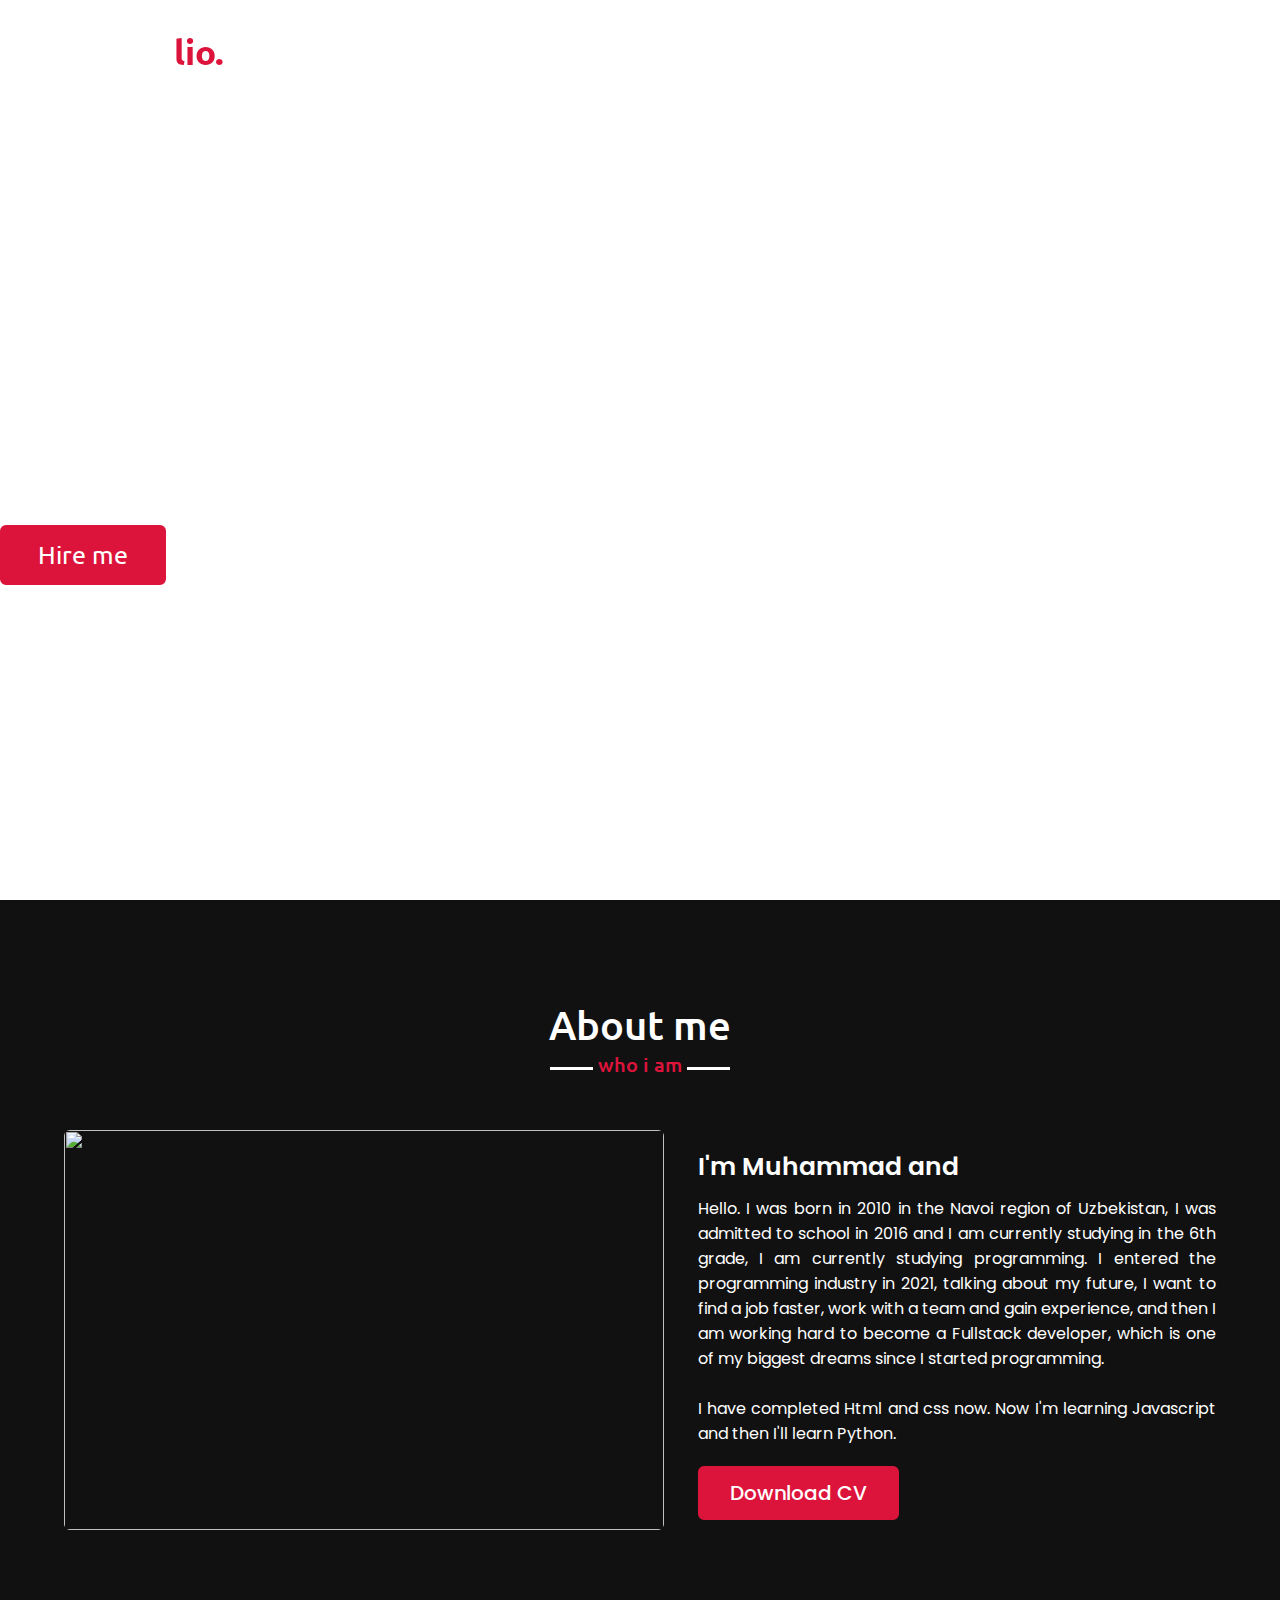
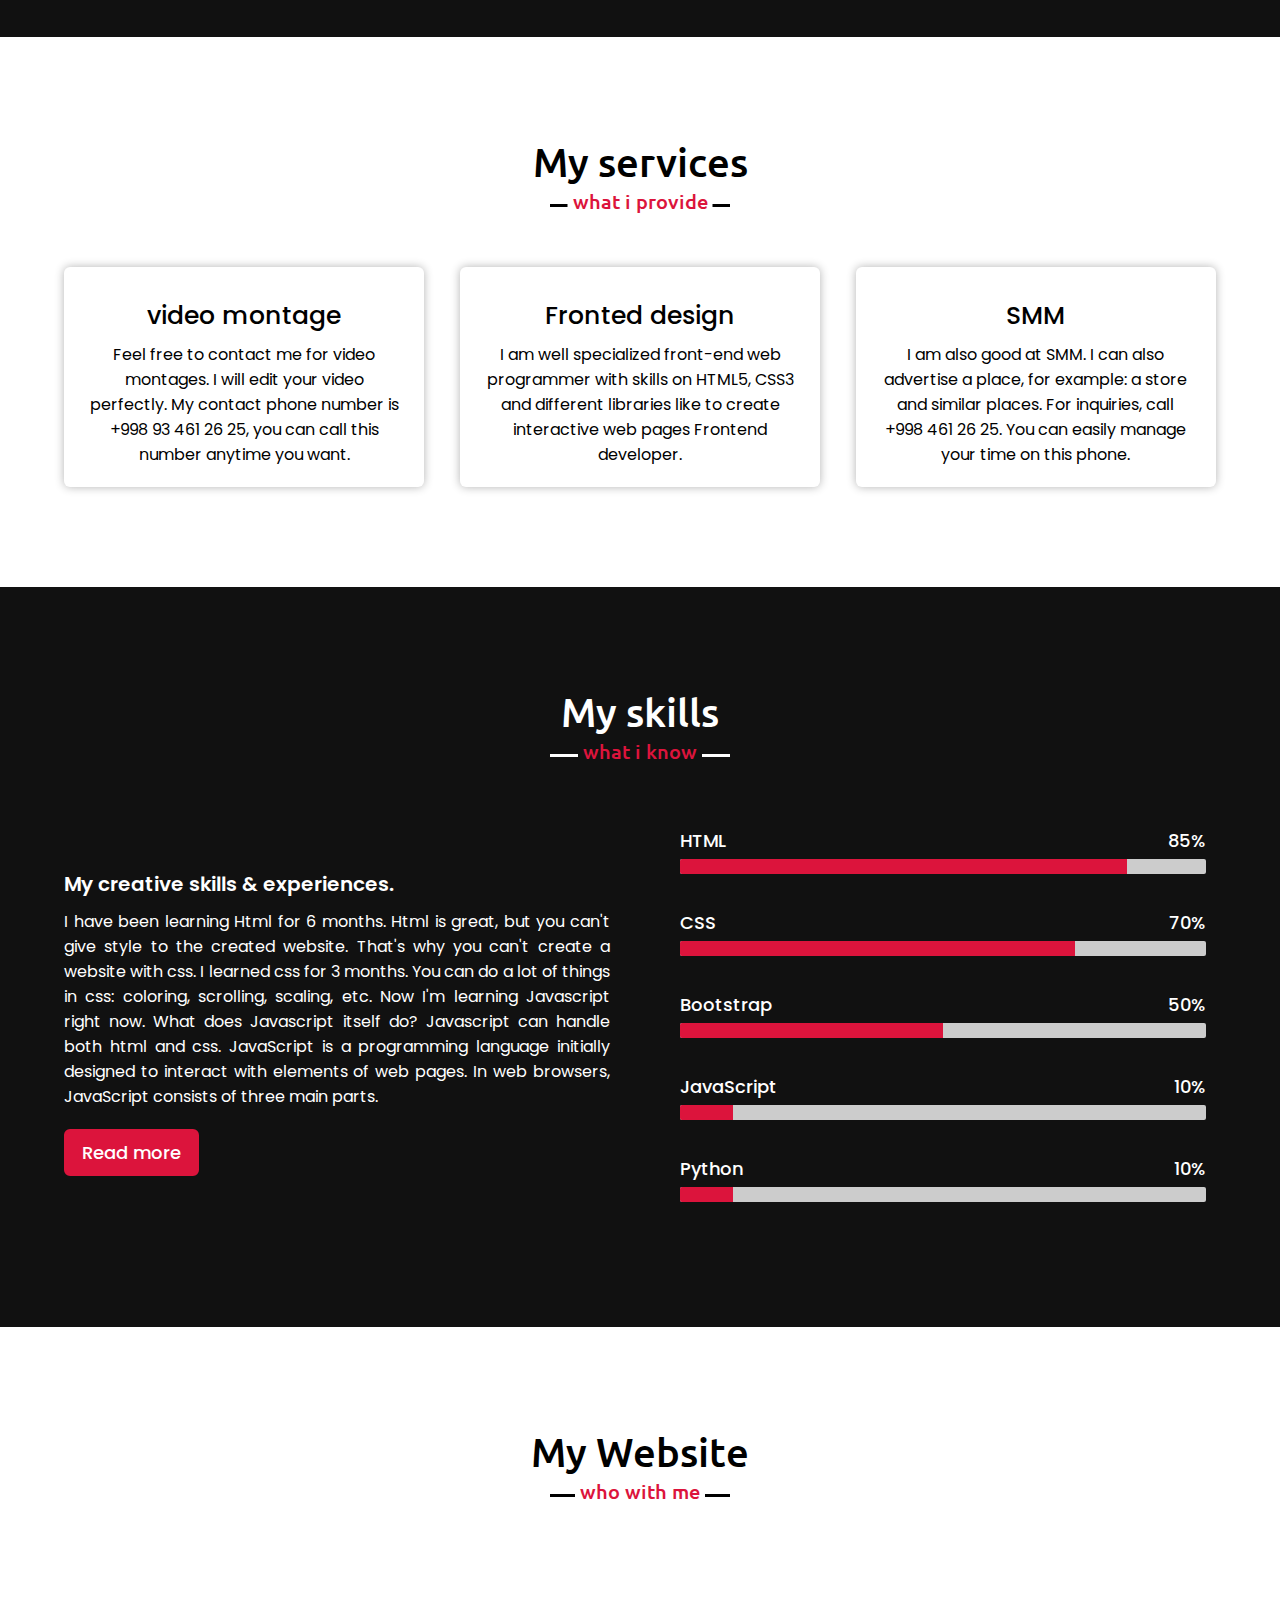
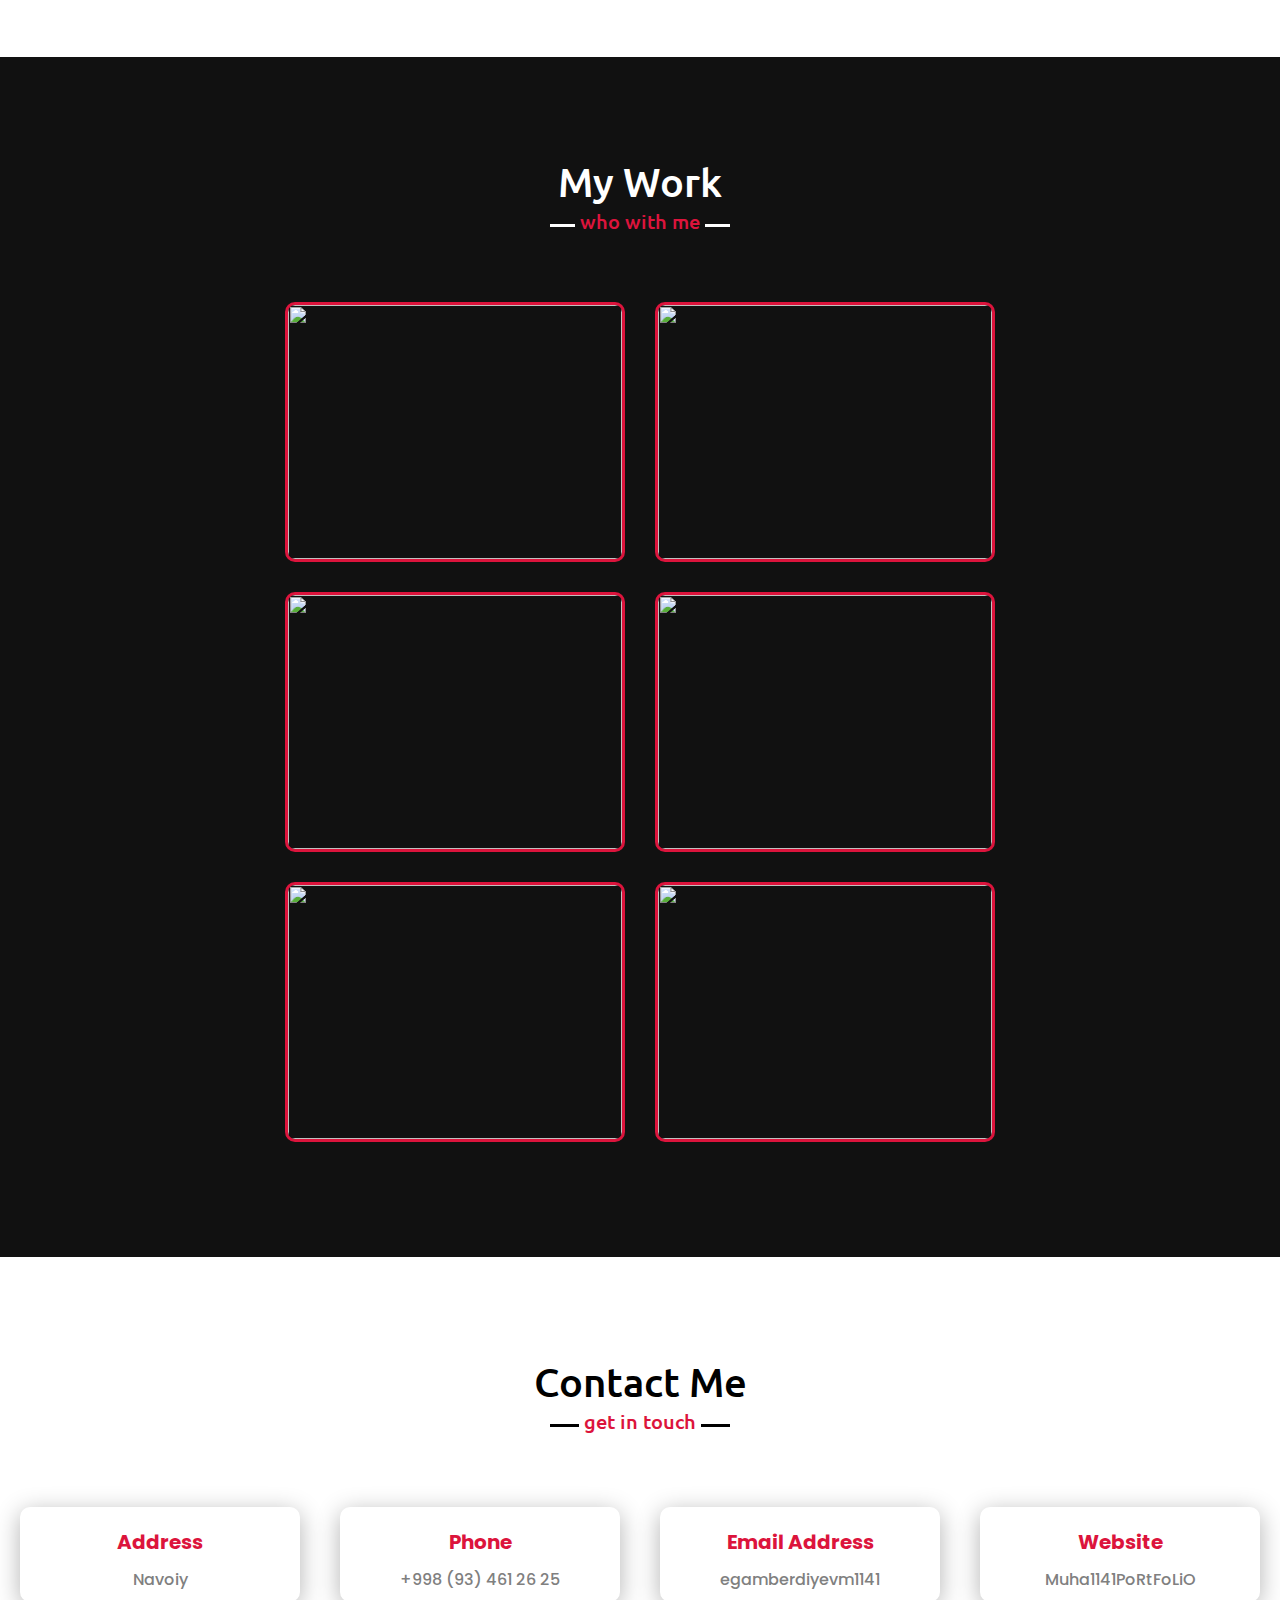
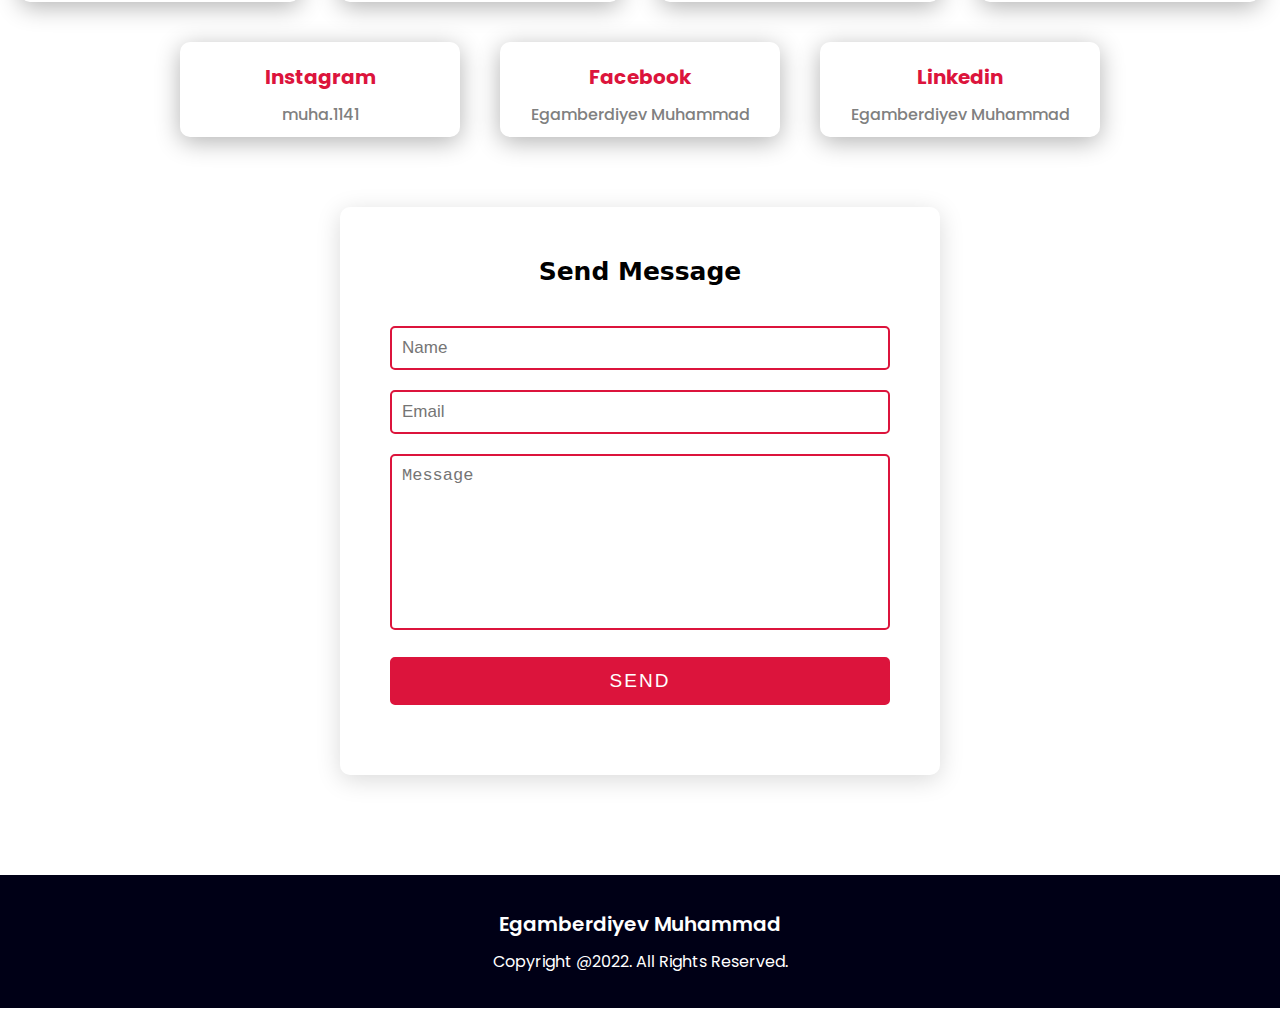
==== index.html @ c17d6919 "Change same code" ====
<!DOCTYPE html>
<!-- Created By CodingNepal -->
<html lang="en">
<head>
    <meta charset="UTF-8">
    <meta name="viewport" content="width=device-width, initial-scale=1.0">
    <title>muhammadegamberdiyev.uz</title>
  <link rel="apple-touch-icon" sizes="180x180" href="./images/apple-touch-icon.png">
  <link rel="icon" type="image/png" sizes="32x32" href="./images/favicon-32x32.png">
  <link rel="icon" type="image/png" sizes="16x16" href="./images/favicon-16x16.png">
  <link rel="manifest" href="/site.webmanifest">
  <link rel="stylesheet" href="./css/style.css">
  <link rel="icon" type="image/x-icon" href="./Images/link-logo.jpg">
  <link rel="stylesheet" href="https://cdnjs.cloudflare.com/ajax/libs/font-awesome/6.2.0/css/all.min.css" integrity="sha512-xh6O/CkQoPOWDdYTDqeRdPCVd1SpvCA9XXcUnZS2FmJNp1coAFzvtCN9BmamE+4aHK8yyUHUSCcJHgXloTyT2A==" crossorigin="anonymous" referrerpolicy="no-referrer" />
  <script src="https://kit.fontawesome.com/e87e9beb1c.js"></script>
  <script src="https://code.jquery.com/jquery-3.5.1.min.js"></script>
  <script src="https://cdnjs.cloudflare.com/ajax/libs/typed.js/2.0.11/typed.min.js"></script>
  <script src="https://cdnjs.cloudflare.com/ajax/libs/waypoints/4.0.1/jquery.waypoints.min.js"></script>
  <script src="https://cdnjs.cloudflare.com/ajax/libs/OwlCarousel2/2.3.4/owl.carousel.min.js"></script>
  <link rel="stylesheet" href="https://cdnjs.cloudflare.com/ajax/libs/OwlCarousel2/2.3.4/assets/owl.carousel.min.css"/>
</head>
<body>
    <div class="scroll-up-btn">
        <i class="fas fa-angle-up"></i>
    </div>
    <nav class="navbar">
        <div class="max-width">
            <div class="logo"><a href="#">Portfo<span>lio.</span></a></div>
            <ul class="menu">
                <li><a href="#home" class="menu-btn">Home</a></li>
                <li><a href="#about" class="menu-btn">About</a></li>
                <li><a href="#services" class="menu-btn">Services</a></li>
                <li><a href="#skills" class="menu-btn">Skills</a></li>
                <li><a href="#portfolio" class="menu-btn">Website</a></li>
                <li><a href="#work" class="menu-btn">Work</a></li>
                <li><a href="#contact" class="menu-btn">Contact</a></li>
            </ul>
            <div class="menu-btn">
                <i class="fas fa-bars"></i>
            </div>
        </div>
    </nav>

    <!-- home section start -->
    <section class="home" id="home">
        <div class="max-width">
            <div class="showcase">
                <div class="home-content">
                    <div class="text-1">Hello, my name is</div>
                    <div class="text-2">Muhammad</div>
                    <div class="text-3">And I'm a <span class="typing"></span></div>
                    <a href="#contact">Hire me</a>
                </div>
                <div id="tag"></div>
            </div>
            
        </div>
    </section>

    <!-- about section start -->
    <section class="about" id="about">
        <div class="max-width">
            <h2 class="title">About me</h2>
            <div class="about-content">
                <div class="column left">
                    <img src="./Images/About-images.jpg" alt="">
                </div>
                <div class="column right">
                    <div class="text">I'm Muhammad and <span class="typing-2"></span></div>
                    <p>Hello. I was born in 2010 in the Navoi region of Uzbekistan, I was admitted to school in 2016 and I am currently studying in the 6th grade, I am currently studying programming. I entered the programming industry in 2021, talking about my future, I want to find a job faster, work with a team and gain experience, and then I am working hard to become a Fullstack developer, which is one of my biggest dreams since I started programming.</p><br>
                    <p>I have completed Html and css now. Now I'm learning Javascript and then I'll learn Python.</p>
                    <a href="./images/image.png" id="download"  download="gabriel-kimani-cv">Download CV</a>
                </div>
            </div>
        </div>
    </section>


    <!-- services section start -->
    <section class="services" id="services">
        <div class="max-width">
            <h2 class="title">My services</h2>
            <div class="serv-content">
                <div class="card">
                    <div class="box">
                      <i class="fa-sharp fa-solid fa-video"></i>
                        <div class="text">video montage</div>
                        <p>Feel free to contact me for video montages. I will edit your video perfectly. My contact phone number is +998 93 461 26 25, you can call this number anytime you want.</p>
                    </div>
                </div>
                <div class="card">
                    <div class="box">
                      <i class="fa-solid fa-code"></i>
                        <div class="text">Fronted design</div>
                        <p>I am well specialized front-end web programmer with skills on HTML5, CSS3 and different libraries like to create interactive web pages Frontend <br> developer.</p>
                    </div>
                </div>
                <div class="card">
                    <div class="box">
                      <i class="fa-solid fa-mobile"></i>
                        <div class="text">SMM</div>
                        <p>I am also good at SMM. I can also advertise a place, for example: a store and similar places. For inquiries, call +998 461 26 25. You can easily manage your time on this phone.</p>
                    </div>
                </div>
               </div>
            </div>
        </div>
    </section>

    <!-- skills section start -->
    <section class="skills" id="skills">
        <div class="max-width">
            <h2 class="title">My skills</h2>
            <div class="skills-content">
                <div class="column left">
                    <div class="text">My creative skills & experiences. <span class="typing-3"></span></div>
                    <p>I have been learning Html for 6 months. Html is great, but you can't give style to the created website. That's why you can't create a website with css. I learned css for 3 months. You can do a lot of things in css: coloring, scrolling, scaling, etc. Now I'm learning Javascript right now. What does Javascript itself do? Javascript can handle both html and css. JavaScript is a programming language initially designed to interact with elements of web pages. In web browsers, JavaScript consists of three main parts.</p>
                    <a href="#">Read more</a>
                </div>                
                <div class="column col-right reveal">
                    <div class="bar">
                      <div class="info">
                        <span>HTML</span>
                        <span>85%</span>
                      </div>
                      <div class="line html"></div>
                    </div>
                    <div class="bar">
                      <div class="info">
                        <span>CSS</span>
                        <span>70%</span>
                      </div>
                      <div class="line css"></div>
                    </div>
                    <div class="bar">
                      <div class="info">
                        <span>Bootstrap</span>
                        <span>50%</span>
                      </div>
                      <div class="line javascript"></div>
                    </div>
                    <div class="bar">
                      <div class="info">
                        <span>JavaScript</span>
                        <span>10%</span>
                      </div>
                      <div class="line jquery"></div>
                    </div>
                    <div class="bar">
                      <div class="info">
                        <span>Python</span>
                        <span>10%</span>
                      </div>
                      <div class="line php"></div>
                    </div>
                </div>
            </div>
        </div>
    </section>


    <!-- teams section start -->
    <section class="teams" id="portfolio">
        <div class="max-width">
            <h2 class="title">My Website</h2>
            <div class="carousel owl-carousel">
                <a href="https://kimcoronatracker.netlify.app" target="_blank">
                <div class="card">
                    <div class="box">
                        <img src="./Images/website1.jpg" alt="">
                        <div class="text">Start Doing That</div>
                        <p>This is the first website I've ever visited and it's about Start Doing That.</p>
                    </div>
                </div>
            </a>
            <a href="https://ad-men.herokuapp.com/" target="_blank">
                <div class="card">
                    <div class="box">
                        <img src="./Images/website2.jpg" alt="">
                        <div class="text">Online Courses</div>
                        <p>This is my second website that I have visited <br> and it is about Online Courses.</p>
                    </div>
                </div>
            </a>
                <a href="https://gabbyrecipes.netlify.app" target="_blank">
                <div class="card">
                    <div class="box">
                        <img src="./Images/website3.jpg" alt="">
                        <div class="text">Succes</div>
                        <p>This is the third website I've visited and it's about Succes.</p>
                    </div>
                </div>
            </a>
            <a href="https://shiibeautyparlor.netlify.app" target="_blank">
                <div class="card">
                    <div class="box">
                        <img src="./Images/website4.jpeg" alt="">
                        <div class="text">Product Designer</div>
                        <p>This is the fourth website I've built and it's about Product Designer.</p>
                    </div>
                </div>
                </a>
                <a href="https://py-book.netlify.app" target="_blank">
                <div class="card">
                    <div class="box">
                        <img src="./Images/website5.jpg" alt="">
                        <div class="text">Softdash</div>
                        <p>This is my fifth bookmarked website and it's about Softdash.</p>
                    </div>
                </div>
                </a>  
            </div>
        </div>
    </section>


    <section class="work" id="work">
      <div class="title reveal">
        <div class="section-title">My Work</div>
      </div>
      <center>
        <div class="content">
          <div class="card reveal">
            <div class="card-img">
              <img src="./Images/work1.jpg" alt="">
            </div>
          </div>
          <div class="card reveal">
            <div class="card-img">
              <img src="./Images/work8.jpg" alt="">
            </div>
          </div>
          <div class="card reveal">
            <div class="card-img">
              <img src="./Images/work3.jpg" alt="">
            </div>
          </div>
          <div class="card reveal">
            <div class="card-img">
              <img src="./Images/work4.jpg" alt="">
            </div>
          </div>
          <div class="card reveal">
            <div class="card-img">
              <img src="./Images/work5.jpg" alt="">
            </div>
          </div>
          <div class="card reveal">
            <div class="card-img">
              <img src="./Images/work6.jpg" alt="">
            </div>
          </div>
      </center>
      </div>
    </section>

    <!-- contact section start -->
    <section class="contact" id="contact">
          <h2 class="title">Contact Me</h2>
        <div class="content">
          <div class="row">
            <div class="card reveal">
              <div class="contact-icon">
                <i class="fas fa-map-marker-alt"></i>
              </div>
              <div class="info">
                <h3>Address</h3>
                <span>Navoiy</span>
              </div>
            </div>
            <div class="card reveal">
              <div class="contact-icon">
                <i class="fas fa-phone"></i>
              </div>
              <div class="info">
                <h3>Phone</h3>
                <span>+998 (93) 461 26 25</span>
              </div>
            </div>
            <div class="card reveal">
              <div class="contact-icon">
                <i class="fas fa-envelope"></i>
              </div>
              <div class="info">
                <h3>Email Address</h3>
                <span>egamberdiyevm1141</span>
              </div>
            </div>
            <div class="card reveal">
              <div class="contact-icon">
                <i class="fas fa-globe"></i>
              </div>
              <div class="info">
                <h3>Website</h3>
                <span>Muha1141PoRtFoLiO</span>
              </div>
            </div>
            <div class="card reveal">
              <div class="contact-icon">
                <i class="fa-brands fa-instagram"></i>              
              </div>
              <div class="info">
                <h3>Instagram</h3>
                <span>muha.1141</span>
              </div>
            </div>
            <div class="card reveal">
              <div class="contact-icon">
                <i class="fa-brands fa-facebook-f"></i>
              </div>
              <div class="info">
                <h3>Facebook</h3>
                <span>Egamberdiyev Muhammad</span>
              </div>
            </div>
            <div class="card reveal">
              <div class="contact-icon">
                <i class="fa-brands fa-linkedin-in"></i>
              </div>
              <div class="info">
                <h3>Linkedin</h3>
                <span>Egamberdiyev Muhammad</span>
              </div>
            </div>
          </div>
          <center>
            <div class="contact-form reveal">
              <h3>Send Message</h3>
              <div class="input-box">
                <input type="text" placeholder="Name">
              </div>
              <div class="input-box">
                <input type="text" placeholder="Email">
              </div>
              <div class="input-box">
                <textarea rows="8" cols="80" placeholder="Message"></textarea>
              </div>
              <div class="input-box">
                <button type="submit" class="send-btn">Send</button>
              </div>
            </div>
          </center>
        </div>
      </section>
    
      <footer class="footer">
        <span class="footer-title">Egamberdiyev Muhammad</span>
        <p>Copyright @2022. All Rights Reserved.</p>
      </footer>

    <script src="./js/script.js"></script>
    <script src="./js/svg.js"></script>
</body>
</html>
---- css/style.css ----
/*  import google fonts */
@import url('https://fonts.googleapis.com/css2?family=Poppins:wght@400;500;600;700&family=Ubuntu:wght@400;500;700&display=swap');
@import url('https://fonts.googleapis.com/css2?family=Indie+Flower&display=swap');

* {
	margin: 0;
	padding: 0;
	box-sizing: border-box;
	text-decoration: none;
	user-select: none;
}

html {
	scroll-behavior: smooth;
}

/* custom scroll bar */

::-webkit-scrollbar {
	width: 10px;
}

::-webkit-scrollbar-track {
	background: #f1f1f1;
}

::-webkit-scrollbar-thumb {
	background: crimson;
}

::-webkit-scrollbar-thumb:hover {
	background: #555;
}

/* all similar content styling codes */

section {
	padding: 100px 0;
}

.max-width {
	max-width: 1300px;
	width: 90vw;
	padding: 0 0px;
	margin: auto;
}

.home-content {
	flex: 1 !important;
}

#tag {
	flex: 1 !important;
}

.showcase {
	width: 100%;
	display: flex;
	justify-content: space-between;
	align-items: center;
}

.about,
.services,
.skills,
.teams,
.contact,
footer {
	font-family: 'Poppins', sans-serif;
}

.about .about-content,
.services .serv-content,
.skills .skills-content,
.contact .contact-content {
	display: flex;
	flex-wrap: wrap;
	align-items: center;
	justify-content: space-between;
}

section .title {
	position: relative;
	text-align: center;
	font-size: 40px;
	font-weight: 500;
	margin-bottom: 60px;
	padding-bottom: 20px;
	font-family: 'Ubuntu', sans-serif;
}

section .title::before {
	content: '';
	position: absolute;
	bottom: 0px;
	left: 50%;
	width: 180px;
	height: 3px;
	background: white;
	transform: translateX(-50%);
}

section .title::after {
	position: absolute;
	bottom: -8px;
	left: 50%;
	font-size: 20px;
	color: crimson;
	padding: 0 5px;
	background: #fff;
	transform: translateX(-50%);
}

/* navbar styling */

.navbar {
	position: fixed;
	width: 100%;
	z-index: 999;
	padding: 30px 0;
	font-family: 'Ubuntu', sans-serif;
	transition: all 0.3s ease;
}

.navbar.sticky {
	padding: 15px 0;
	background: crimson;
}

.navbar .max-width {
	display: flex;
	align-items: center;
	justify-content: space-between;
}

.navbar .logo a {
	color: #fff;
	font-size: 35px;
	font-weight: 600;
}

.navbar .logo a span {
	color: crimson;
	transition: all 0.3s ease;
}

.navbar.sticky .logo a span {
	color: #fff;
}

.navbar .menu li {
	list-style: none;
	display: inline-block;
}

.navbar .menu li a {
	display: block;
	color: #fff;
	font-size: 18px;
	font-weight: 500;
	margin-left: 25px;
	transition: .5s ease-in-out;
	position: relative;
}

.name .menu li a::before {
	content: '';
	position: absolute;
	width: 0px;
	height: 3px;
	background: black;
}

.navbar .menu li a:hover::before {
	width: 100%;
}

.navbar.sticky .menu li a:hover {
	color: #fff;
}

/* menu btn styling */

.menu-btn {
	color: #fff;
	font-size: 23px;
	cursor: pointer;
	display: none;
}

.scroll-up-btn {
	position: fixed;
	height: 37px;
	width: 37px;
	background: crimson;
	right: 30px;
	bottom: 10px;
	display: flex;
	justify-content: center;
	align-items: center;
	color: #fff;
	z-index: 9999;
	font-size: 20px;
	border-radius: 6px;
	border-bottom-width: 2px;
	cursor: pointer;
	opacity: 0;
	pointer-events: none;
	transition: all 0.3s ease;
}

.scroll-up-btn.show {
	bottom: 30px;
	opacity: 1;
	pointer-events: auto;
}

.scroll-up-btn:hover {
	filter: brightness(90%);
}

a {
	text-decoration: none ;
	color: inherit;
	position: relative;
}

/* home section styling */

.home {
	display: flex;
	background: url(../Images/home-background-images.webp) no-repeat center;
	background-blend-mode: multiply;
	height: 100vh;
	color: #fff;
	min-height: 500px;
	background-size: cover;
	background-attachment: fixed;
	font-family: 'Ubuntu', sans-serif;
}

.home .max-width {
	margin: auto 0 auto 30px;
}

.home .home-content .text-1 {
	font-size: 27px;
}

.home .home-content .text-2 {
	font-size: 75px;
	font-weight: 600;
	margin-left: -3px;
}

.home .home-content .text-3 {
	font-size: 40px;
	margin: 5px 0;
}

.home .home-content .text-3 span {
	color: crimson;
	font-weight: 500;
}

.home .home-content a {
	display: inline-block;
	background: crimson;
	color: #fff;
	font-size: 25px;
	padding: 12px 36px;
	margin-top: 20px;
	font-weight: 400;
	border-radius: 6px;
	border: 2px solid crimson;
	transition: all 0.3s ease;
}

.home .home-content a:hover {
	color: crimson;
	background: none;
}

/* about section styling */

.about {
	background: #111;
	color: white;
}

.about .title::after {
	content: 'who i am';
	background: #111;
	color: crimson;
}

.about .about-content .left {
	width: 45%;
}

.about .about-content .left img {
	height: 400px;
	width: 600px;
	object-fit: cover;
	border-radius: 6px;
}

.about .about-content .right {
	width: 45%;
}

.about .about-content .right .text {
	font-size: 25px;
	font-weight: 600;
	margin-bottom: 10px;
}

.about .about-content .right .text span {
	color: crimson;
}

.about .about-content .right p {
	text-align: justify;
}

.about .about-content .right a {
	display: inline-block;
	background: crimson;
	color: #fff;
	font-size: 20px;
	font-weight: 500;
	padding: 10px 30px;
	margin-top: 20px;
	border-radius: 6px;
	border: 2px solid crimson;
	transition: all 0.3s ease;
}

.about .about-content .right a:hover {
	color: crimson;
	background: none;
}

/* services section styling */

.services,
.teams {
	color: black;
	background: white;
}

.services p {
	text-align: center;
}

.services .title::before,
.teams .title::before,
.contact .title::before {
	background: black;
}

.services .title::after,
.teams .title::after {
	background: white;
	content: 'what i provide';
}

.services .serv-content .card {
	width: calc(33% - 20px);
	background: #fff;
	box-shadow: 0px 0px 10px rgba(0,0,0,0.3);
	text-align: center;
	border-radius: 6px;
	padding: 20px 25px;
	cursor: pointer;
	transition: all 0.3s ease;
	color: black;
}

.services .serv-content .card:hover {
	color: white;
	background: crimson;
}

.services .serv-content .card .box {
	transition: all 0.3s ease;
}

.services .serv-content .card:hover .box {
	transform: scale(1.05);
}

.services .serv-content .card i {
	font-size: 50px;
	color: crimson;
	transition: 0.3s;
}

.services .serv-content .card:hover i {
	color: #fff;
}

.services .serv-content .card .text {
	font-size: 25px;
	font-weight: 500;
	margin: 10px 0 7px 0;
}

.services .serv-content .card p {
	transition: .1s;
}

/* skills section styling */

.typing-3 {
	color: crimson;
	font-family: 'Ubuntu', sans-serif;
}

.skills {
	background: #111;
	color: white;
}

.skills .title::after {
	content: 'what i know';
	background: #111;
	color: crimson;
}

.skills .skills-content .column {
	width: calc(50% - 30px);
}

.skills .skills-content .left .text {
	font-size: 20px;
	font-weight: 600;
	margin-bottom: 10px;
}

.skills .skills-content .left p {
	text-align: justify;
}

.skills .skills-content .left a {
	display: inline-block;
	background: crimson;
	color: #fff;
	font-size: 18px;
	font-weight: 500;
	padding: 8px 16px;
	margin-top: 20px;
	border-radius: 6px;
	border: 2px solid crimson;
	transition: all 0.3s ease;
}

.skills .skills-content .left a:hover {
	color: crimson;
	background: none;
}

.skills .col-right {
	position: relative;
	width: 45%;
}
  
.skills .col-right .bar {
	margin-bottom: 15px;
	padding: 10px;
}
  
.skills .col-right .bar .info {
	display: flex;
	align-items: center;
	justify-content: space-between;
	margin-bottom: 5px;
}
  
.skills .info span {
	font-size: 18px;
	font-weight: 500;
}
  
.skills .line {
	position: relative;
	width: 100%;
	height: 15px;
	background: #ccc;
	border-radius: 2px;
}
  
.skills .line::before {
	content: '';
	position: absolute;
	height: 100%;
	top: 0;
	left: 0;
	border-radius: 2px 0px 0px 2px;
}
  
.skills .html::before {
	width: 85%;
	background: crimson;
}
  
.skills .css::before {
	width: 75%;
	background: crimson;
}
  
.skills .javascript::before {
	width: 50%;
	background: crimson;
}
  
.skills .jquery::before {
	width: 10%;
	background: crimson;
}
  
.skills .php::before {
	width: 10%;
	background: crimson;
}

/* teams section styling */

.teams .title::after {
	content: 'who with me';
}

.teams .carousel .card {
	background: white;
	border-radius: 6px;
	padding: 25px 3px;
	text-align: center;
	overflow: hidden;
	transition: all 0.3s ease;
}

.teams .carousel .card:hover {
	background: crimson;
	color: white;
}

.teams .carousel .card .box {
	display: flex;
	flex-direction: column;
	align-items: center;
	justify-content: center;
	transition: all 0.3s ease;
}

.teams .carousel .card:hover .box {
	transform: scale(1.05);
}

.teams .carousel .card .text {
	font-size: 25px;
	font-weight: 500;
	margin: 10px 0 7px 0;
}

.teams .carousel .card img {
	height: 200px;
	width: 100%;
	object-fit: cover;
	border-radius: 90%;
	border-bottom: 5px solid crimson;
	transition: all 0.3s ease;
}

.teams .carousel .card:hover img {
	border-color: #fff;
}

.owl-dots {
	text-align: center;
	margin-top: 20px;
}

.owl-dot {
	height: 13px;
	width: 13px;
	margin: 0 5px;
	border: 2.5px solid crimson !important;
	border-radius: 50%;
	transition: all 0.3s ease;	
}

.owl-dot.active {
	width: 35px;
	border-radius: 14px;
}

.owl-dot.active,
.owl-dot:hover {
	background: crimson !important;
}

/* work section styling */

.work .title::after {
	content: 'who with me';
	background: #111;
	color: crimson;
}

.work {
	background: #111;
	color: white;
}
  
.work .content {
	width: 85%;
	display: flex;
	justify-content: center;
	flex-direction: row;
	align-items: center;
	flex-wrap: wrap;
	margin-top: 20px;
}
  
.work .content .card {
	width: 340px;
	margin: 15px;
}
  
.work .content .card-img {
	position: relative;
	width: 100%;
	height: 260px;
	border-radius: 10px;
	overflow: hidden;
	border: 3px solid crimson;
}
  
.work .content .card-img img {
	position: absolute;
	top: 0;
	left: 0;
	width: 100%;
	height: 100%;
	object-fit: cover;
	border-radius: 7px;
	transition: .5s ease;
}
  
.work .content .card-img img:hover {
	transform: scale(1.2);
}

/* contact section styling */

.contact {
	width: 100%;
	background: white;
}

.contact .content {
	display: flex;
	justify-content: center;
	flex-wrap: wrap;
	flex-direction: column;
	margin-top: 20px;
}
  
.contact .content .row {
	display: flex;
	justify-content: center;
	flex-wrap: wrap;
	flex-direction: row;
}
  
.contact .row .card {
	background: white;
	width: 280px;
	margin: 20px;
	padding: 10px 25px;
	display: flex;
	justify-content: center;
	align-items: center;
	flex-direction: column;
	text-align: center;
	box-shadow: 0 5px 25px rgba(0,0,0,0.3);
	border-radius: 10px;
	cursor: pointer;
	transition: .3s ease-in-out;
}

.contact .row .card:hover {
	background: crimson;
}

.contact .row .card:hover span {
	color: white;
}

.contact .row .card:hover h3 {
	color: white;
}

.contact .row .card:hover .contact-icon {
	color: white;
}

.contact .card .contact-icon {
	color: crimson;
	font-size: 60px;
	text-align: center;
	transition: .4s ease-in-out;
}
  
.contact .card:hover .contact-icon {
	transform: translateY(-10px);
}
  
.contact .card .info h3 {
	color: crimson;
	font-size: 20px;
	font-weight: 700;
	margin: 10px;
	transition: .4s ease-in-out;
}
  
.contact .card .info span {
	color: gray;
	font-weight: 500;
	transition: .4s ease-in-out;
}
  
.contact-form {
	background: white;
	max-width: 600px;
	margin-top: 50px;
	padding: 50px;
	border-radius: 10px;
	box-shadow: 0 5px 25px rgba(1 1 1 /15%);
}
  
.contact-form h3 {
	color: #000;
	font-size: 25px;
	font-weight: 600;
	text-align: center;
	margin-bottom: 40px;
	font-family: system-ui;
}

.contact h2 {
	color: black;
}

.contact .title::after {
	content: 'get in touch';
	color: crimson;
	background: white;
}
  
.contact-form .input-box {
	position: relative;
	width: 100%;
	margin-bottom: 20px;
}

.contact-form h3 {
	color: black;
}
  
.contact-form .input-box input,
.contact-form .input-box textarea {
	color: crimson;
	background: white;
	width: 100%;
	padding: 10px;
	font-size: 17px;
	font-weight: 400;
	outline: none;
	border: 2px solid crimson;
	border-radius: 5px;
	resize: none;
}

.contact-form .input-box input:focus,
.contact-form .input-box textarea:focus {
	box-shadow: 0px 0px 4px crimson,
	0px 0px 4px crimson,
	0px 0px 4px crimson,
	0px 0px 4px crimson;
}
  
.contact-form .input-box .send-btn {
	color: #fff;
	background: crimson;
	display: inline-block;
	font-size: 19px;
	padding: 10px 10px;
	font-weight: 500;
	text-transform: uppercase;
	letter-spacing: 2px;
	width: 100%;
	border-radius: 5px;
	border: none;
	border: 3px solid crimson;
	cursor: pointer;
	transition: .5s ease;
	position: relative;
}

.contact-form .input-box .send-btn::before {
	content: '';
	position: absolute;
	width: 0;
	height: 100%;
	top: 0;
	left: 0;
	background: crimson;
	transition: all .3s ease-in-out;
}
.contact-form .input-box .send-btn::after {
	content: '';
	position: absolute;
	width: 0;
	height: 100%;
	right: 0;
	top: 0;
	background: crimson;
	transition: all .3s ease-in-out;
}

.contact-form .input-box .send-btn:active::after {
	width: 100%;
}

.contact-form .input-box .send-btn:active::before {
	width: 100%;
}
  
.contact-form .input-box .send-btn:hover {
	background: none;
	color: crimson;
}

.footer {
	background: #000016;
	color: #fff;
	text-align: center;
	padding: 34px;
}
  
.footer .footer-title {
	font-size: 20px;
	font-weight: 600;
}
  
.footer p {
	margin-top: 10px;
}

/* responsive media query start */

@media (max-width: 1300px) {
	.home .max-width {
		margin-left: 0px;
	}
}

@media (max-width: 1104px) {
	.about .about-content .left img {
		height: 350px;
		width: 350px;
	}
}

@media (max-width: 991px) {
	.max-width {
		padding: 0 50px;
	}
}

@media (max-width: 947px) {
	.menu-btn {
		display: block;
		z-index: 999;
	}

	.showcase {
		max-width: 100vw;
		flex-direction: column;
		align-items: center;
		justify-content: center;
	}

	.home-content {
		display: flex;
		flex-direction: column;
		justify-content: center;
		align-items: center;
	}

	#tag {
		display: none;
	}

	.menu-btn i.active:before {
		content: '\f00d';
	}

	.navbar .menu {
		position: fixed;
		height: 100vh;
		width: 100%;
		left: -100%;
		top: 0;
		background: #111;
		text-align: center;
		padding-top: 80px;
		transition: all 0.3s ease;
	}

	.navbar .menu.active {
		left: 0;
	}

	.navbar .menu li {
		display: block;
	}

	.navbar .menu li a {
		display: inline-block;
		margin: 20px 0;
		font-size: 25px;
	}

	.home .home-content .text-2 {
		font-size: 70px;
	}

	.home .home-content .text-3 {
		font-size: 35px;
	}

	.home .home-content a {
		font-size: 23px;
		padding: 10px 30px;
	}

	.max-width {
		max-width: 930px;
	}

	.about .about-content .column {
		width: 100%;
	}

	.about .about-content .left {
		display: flex;
		justify-content: center;
		margin: 0 auto 60px;
	}

	.about .about-content .right {
		flex: 100%;
	}

	.services .serv-content .card {
		width: calc(50% - 10px);
		margin-bottom: 20px;
	}

	.skills .skills-content .column,
	.contact .contact-content .column {
		width: 100%;
		margin-bottom: 35px;
	}
}

@media (max-width: 690px) {
	.max-width {
		padding: 0 23px;
	}

	.home .home-content .text-2 {
		font-size: 60px;
	}

	.home .home-content .text-3 {
		font-size: 32px;
	}

	.home .home-content a {
		font-size: 20px;
	}

	.services .serv-content .card {
		width: 100%;
	}
}

@media (max-width: 500px) {
	.home .home-content .text-2 {
		font-size: 50px;
	}

	.home .home-content .text-3 {
		font-size: 27px;
	}

	.about .about-content .right .text,
	.skills .skills-content .left .text {
		font-size: 19px;
	}

	.contact .right form .fields {
		flex-direction: column;
	}

	.contact .right form .name,
	.contact .right form .email {
		margin: 0;
	}

	.scroll-up-btn {
		right: 15px;
		bottom: 15px;
		height: 38px;
		width: 35px;
		font-size: 23px;
		line-height: 38px;
	}
}
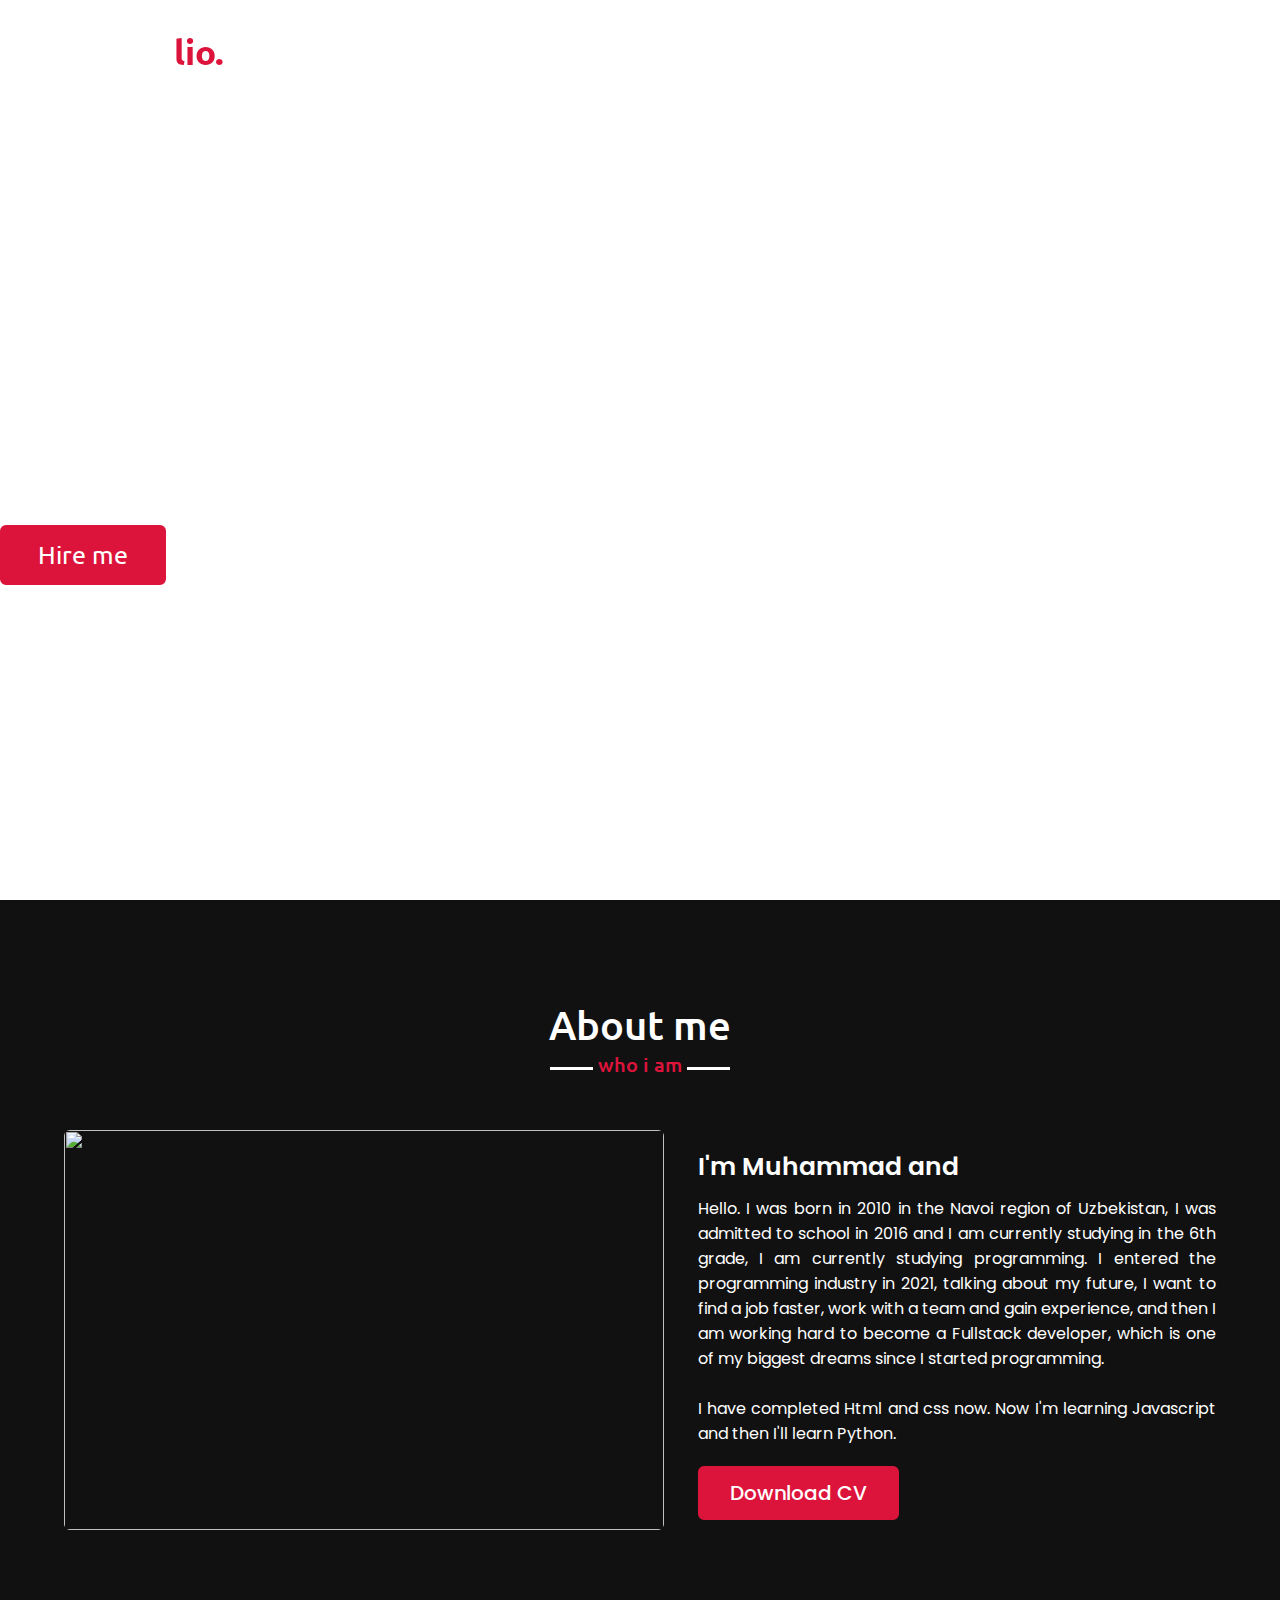
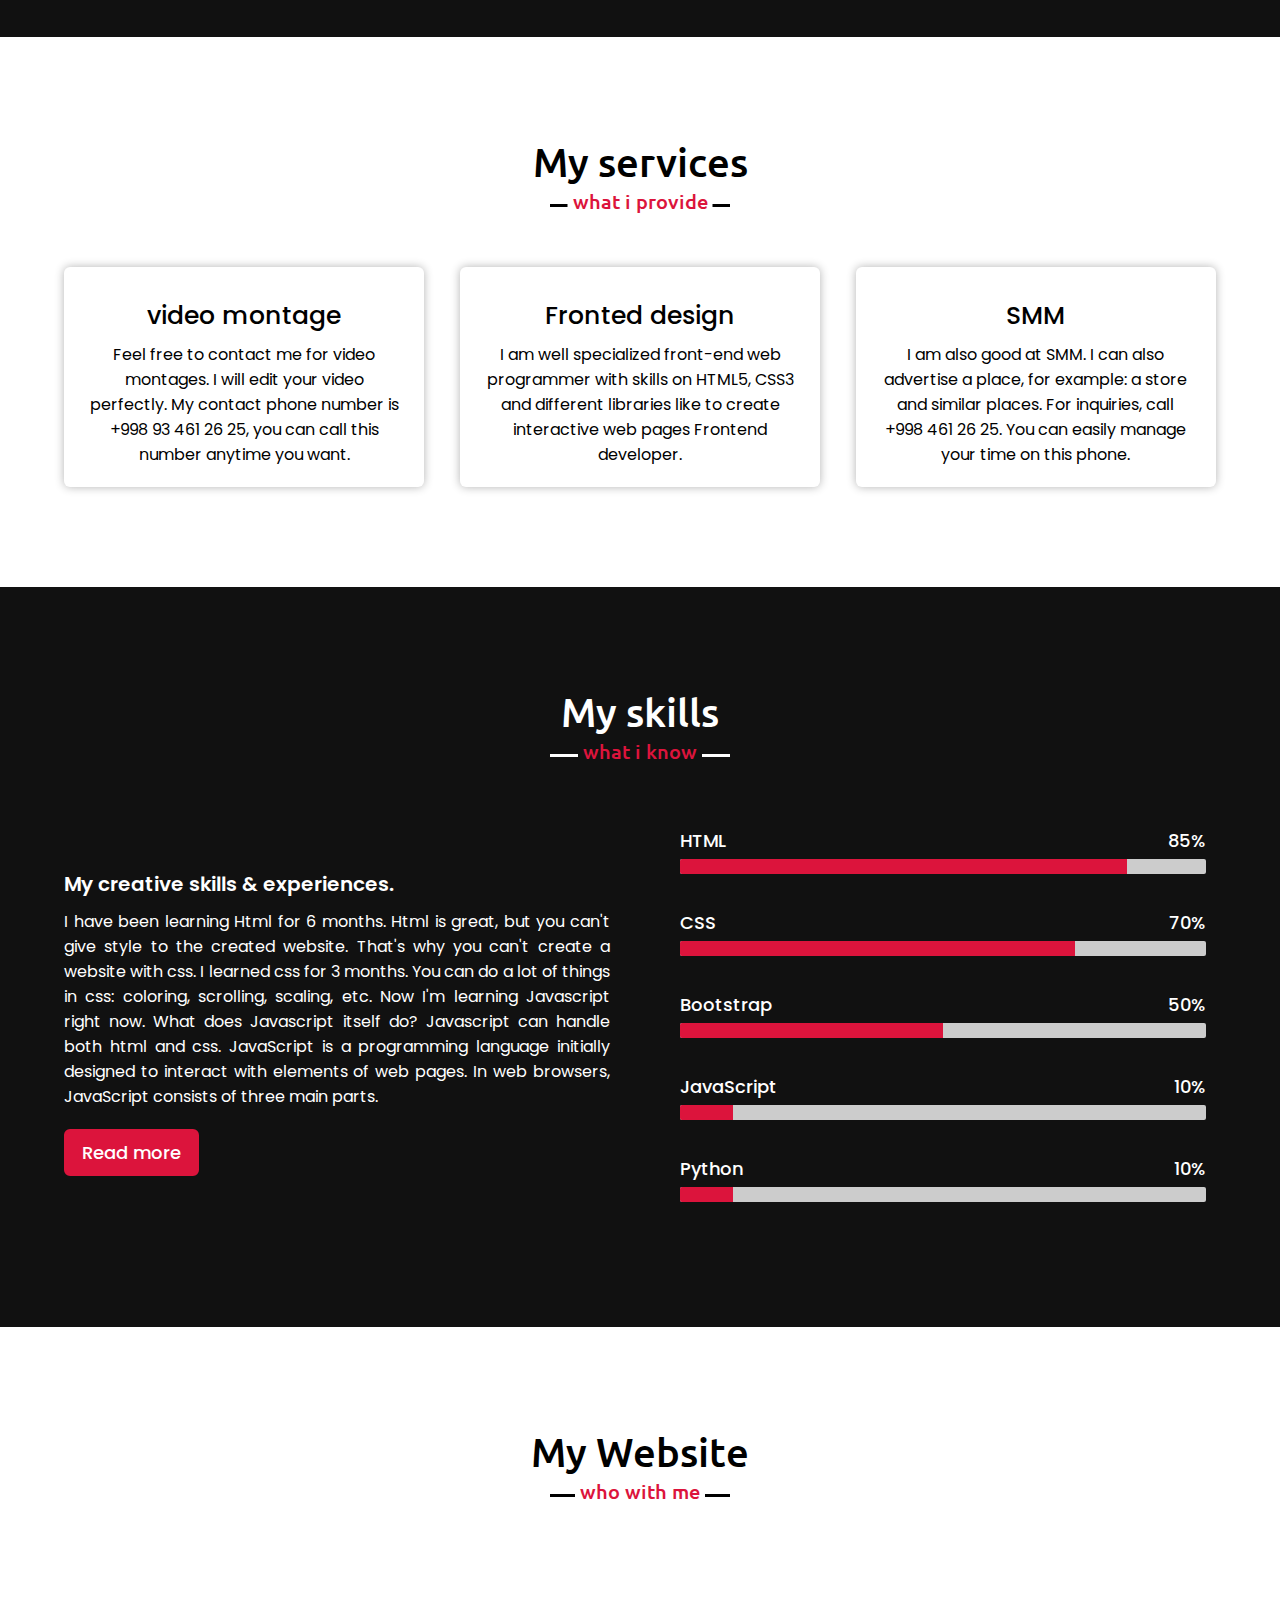
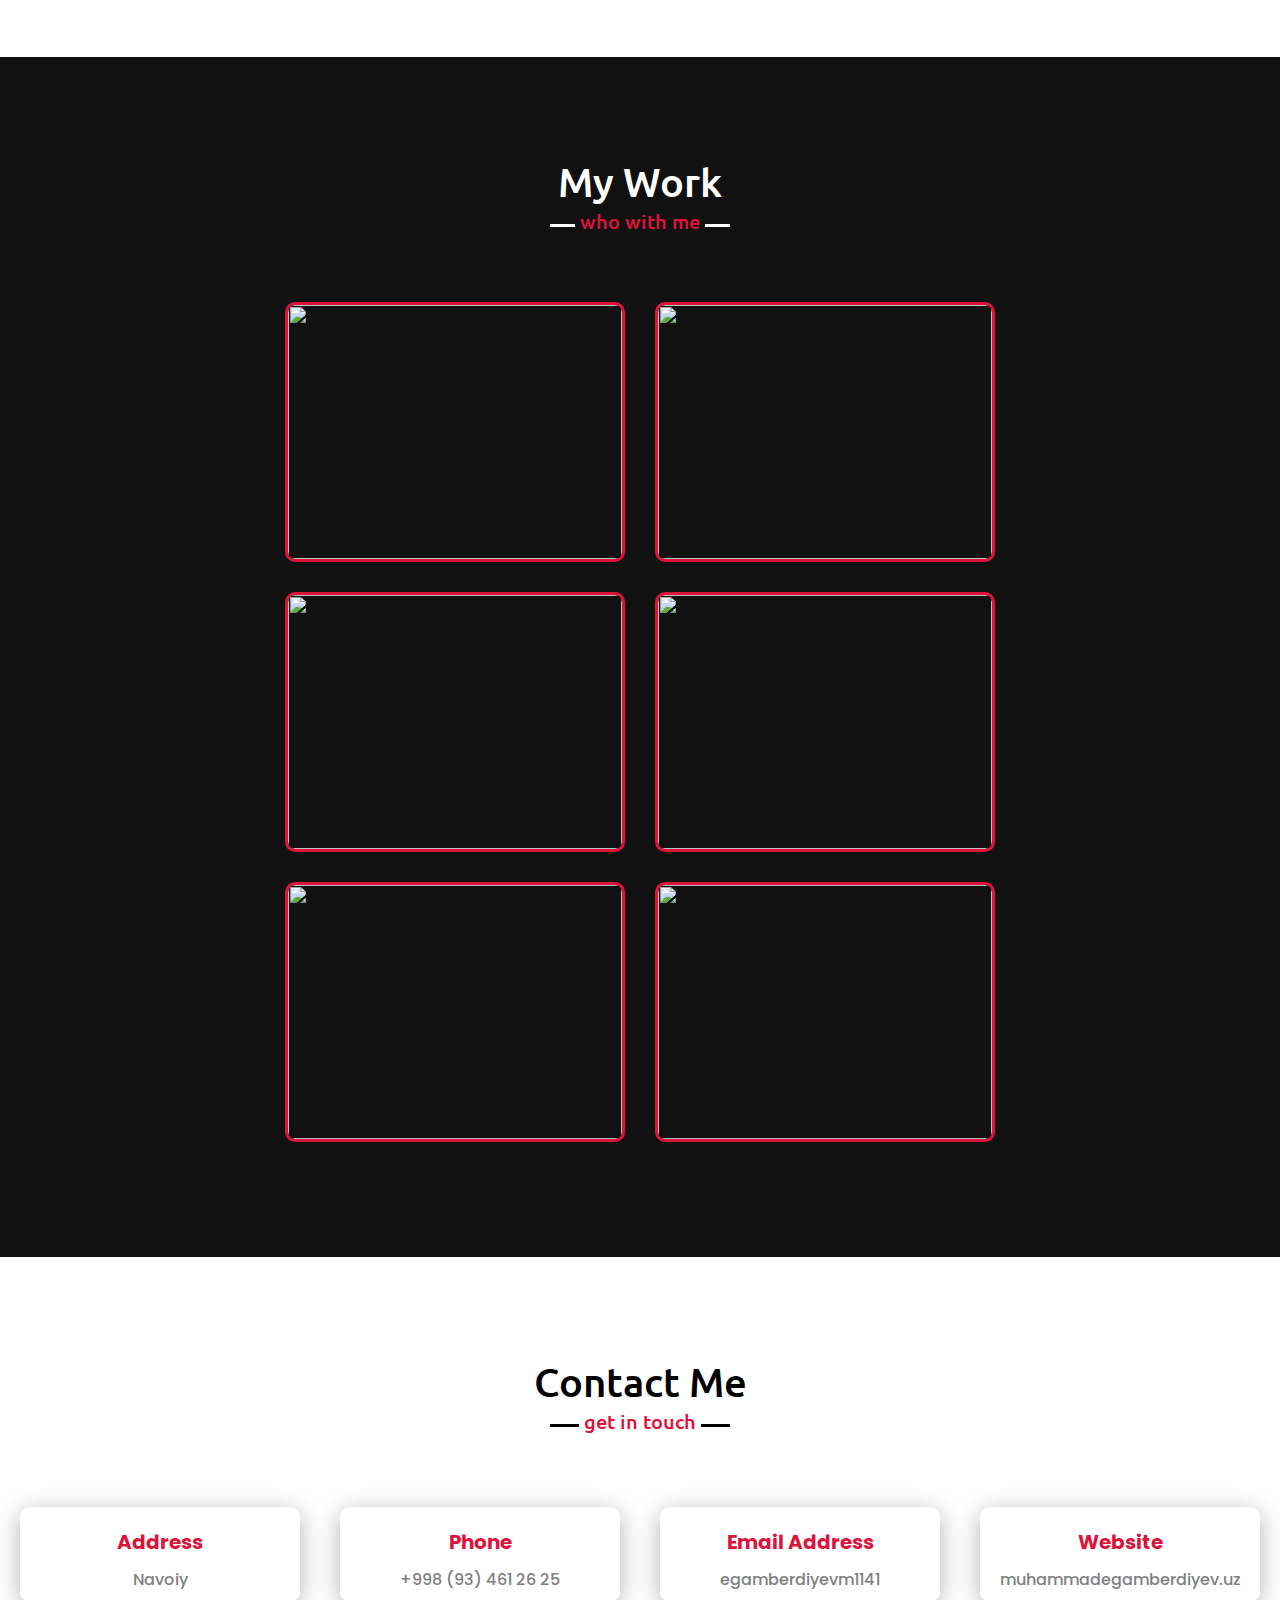
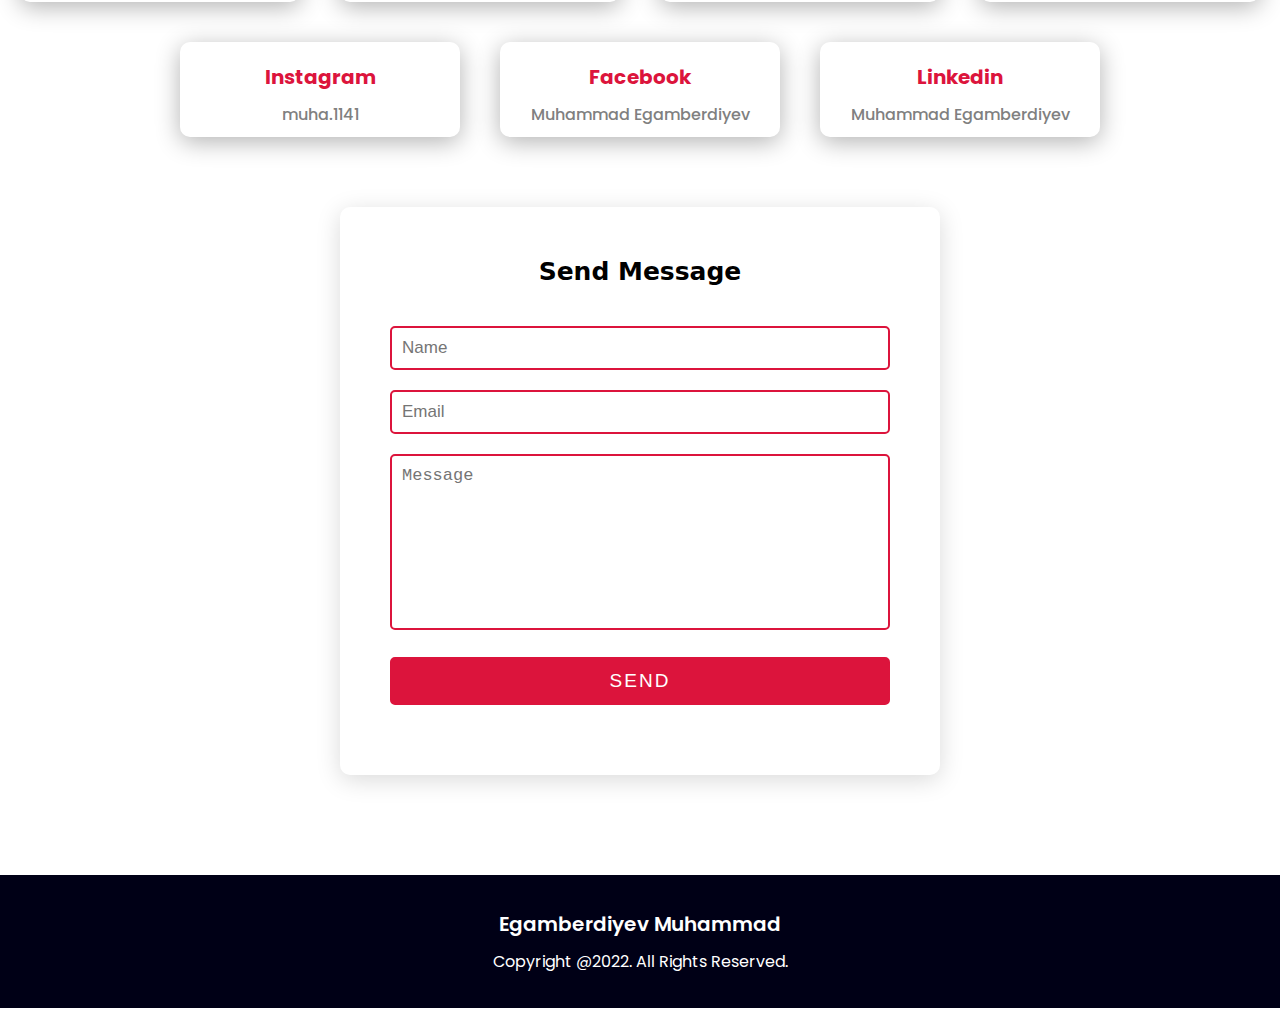
==== commit 5bcca05f: "Change same codes" ====
--- a/index.html
+++ b/index.html
@@ -292,7 +292,7 @@
               </div>
               <div class="info">
                 <h3>Website</h3>
-                <span>Muha1141PoRtFoLiO</span>
+                <span>muhammadegamberdiyev.uz</span>
               </div>
             </div>
             <div class="card reveal">
@@ -310,7 +310,7 @@
               </div>
               <div class="info">
                 <h3>Facebook</h3>
-                <span>Egamberdiyev Muhammad</span>
+                <span>Muhammad Egamberdiyev</span>
               </div>
             </div>
             <div class="card reveal">
@@ -319,7 +319,7 @@
               </div>
               <div class="info">
                 <h3>Linkedin</h3>
-                <span>Egamberdiyev Muhammad</span>
+                <span>Muhammad Egamberdiyev</span>
               </div>
             </div>
           </div>
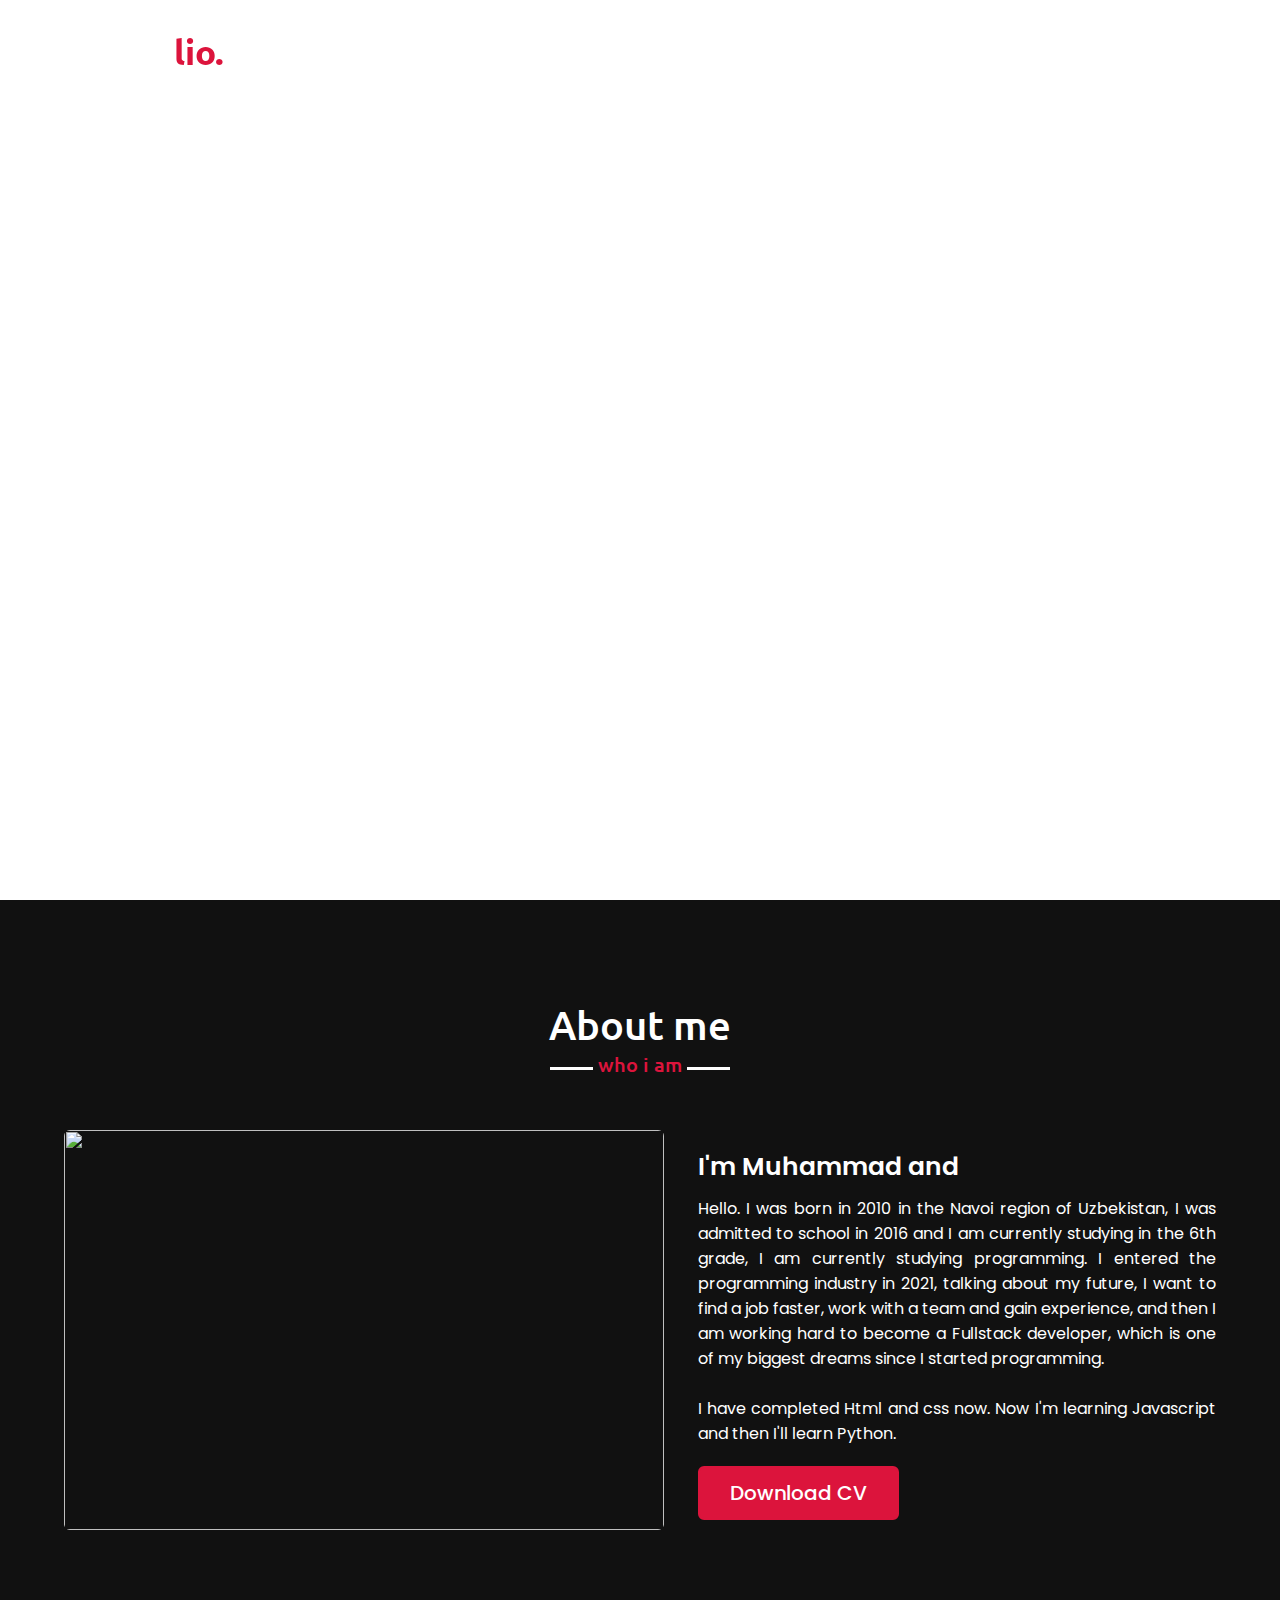
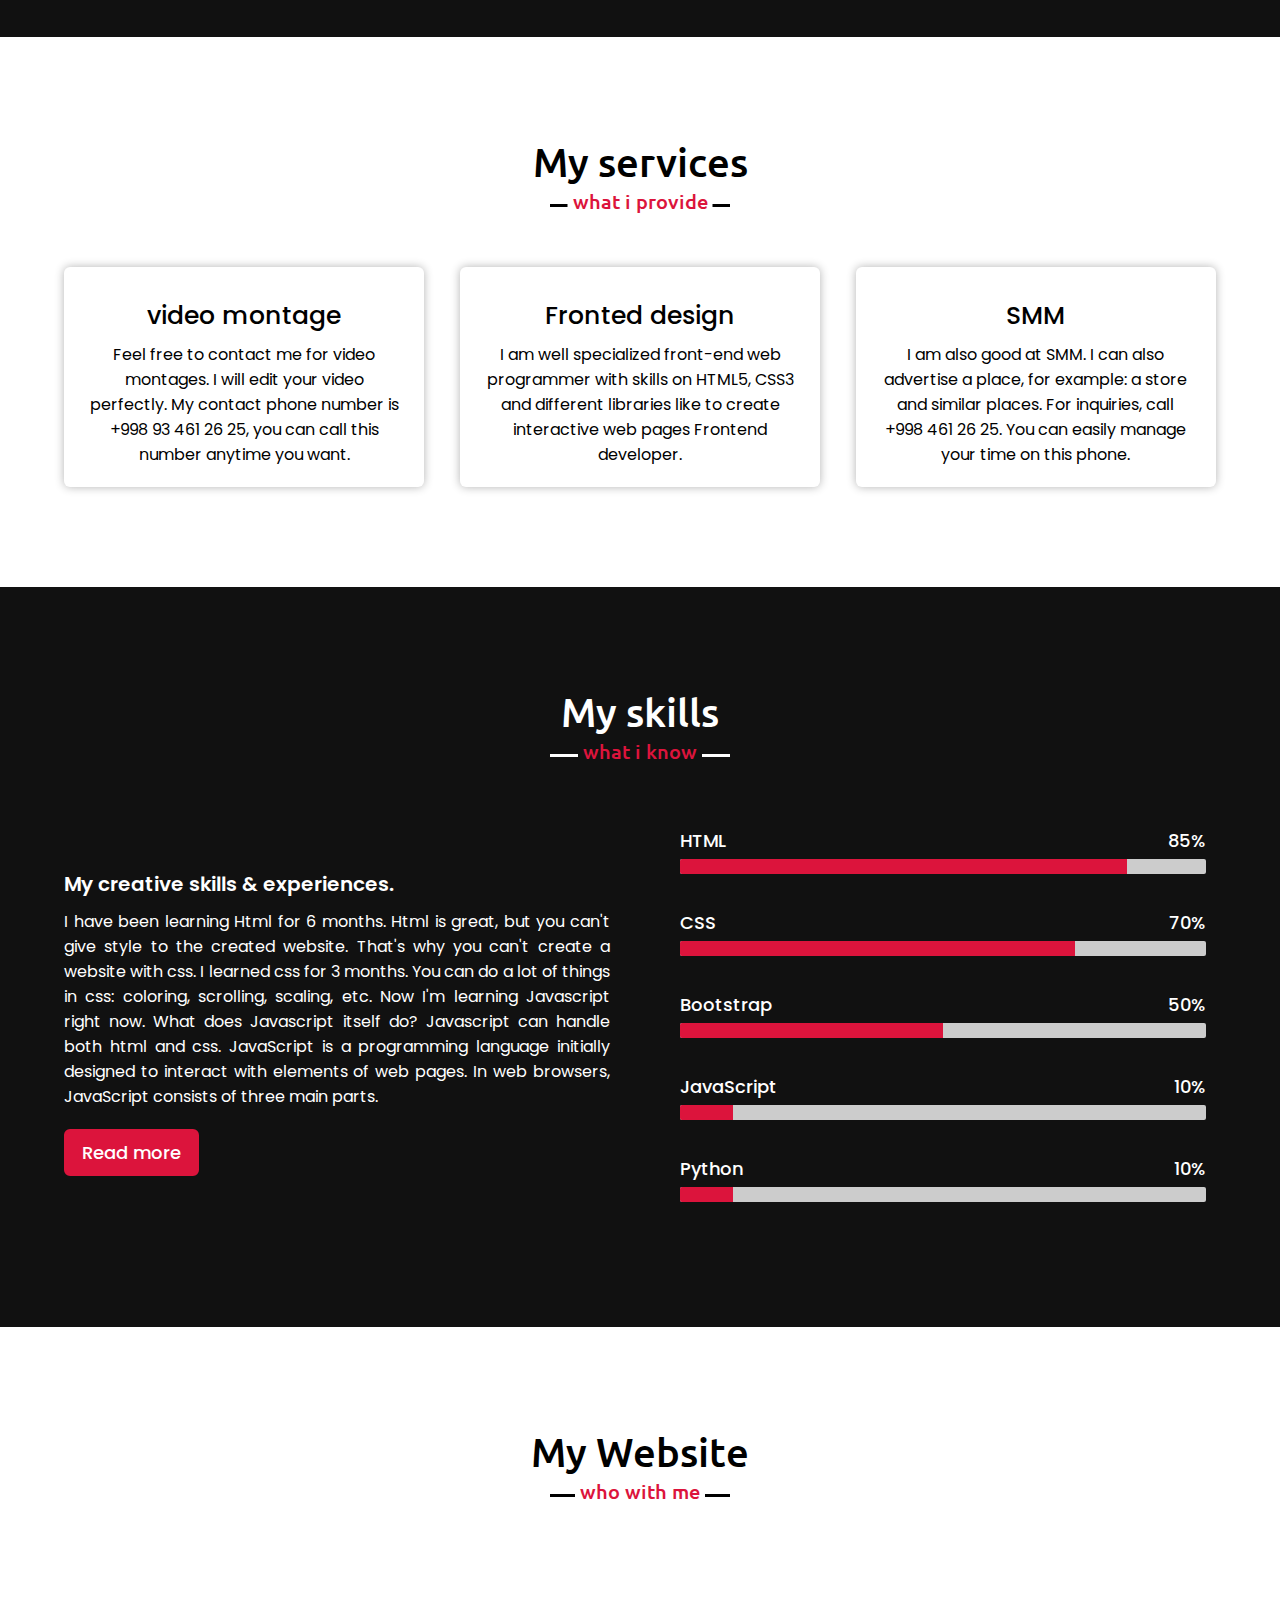
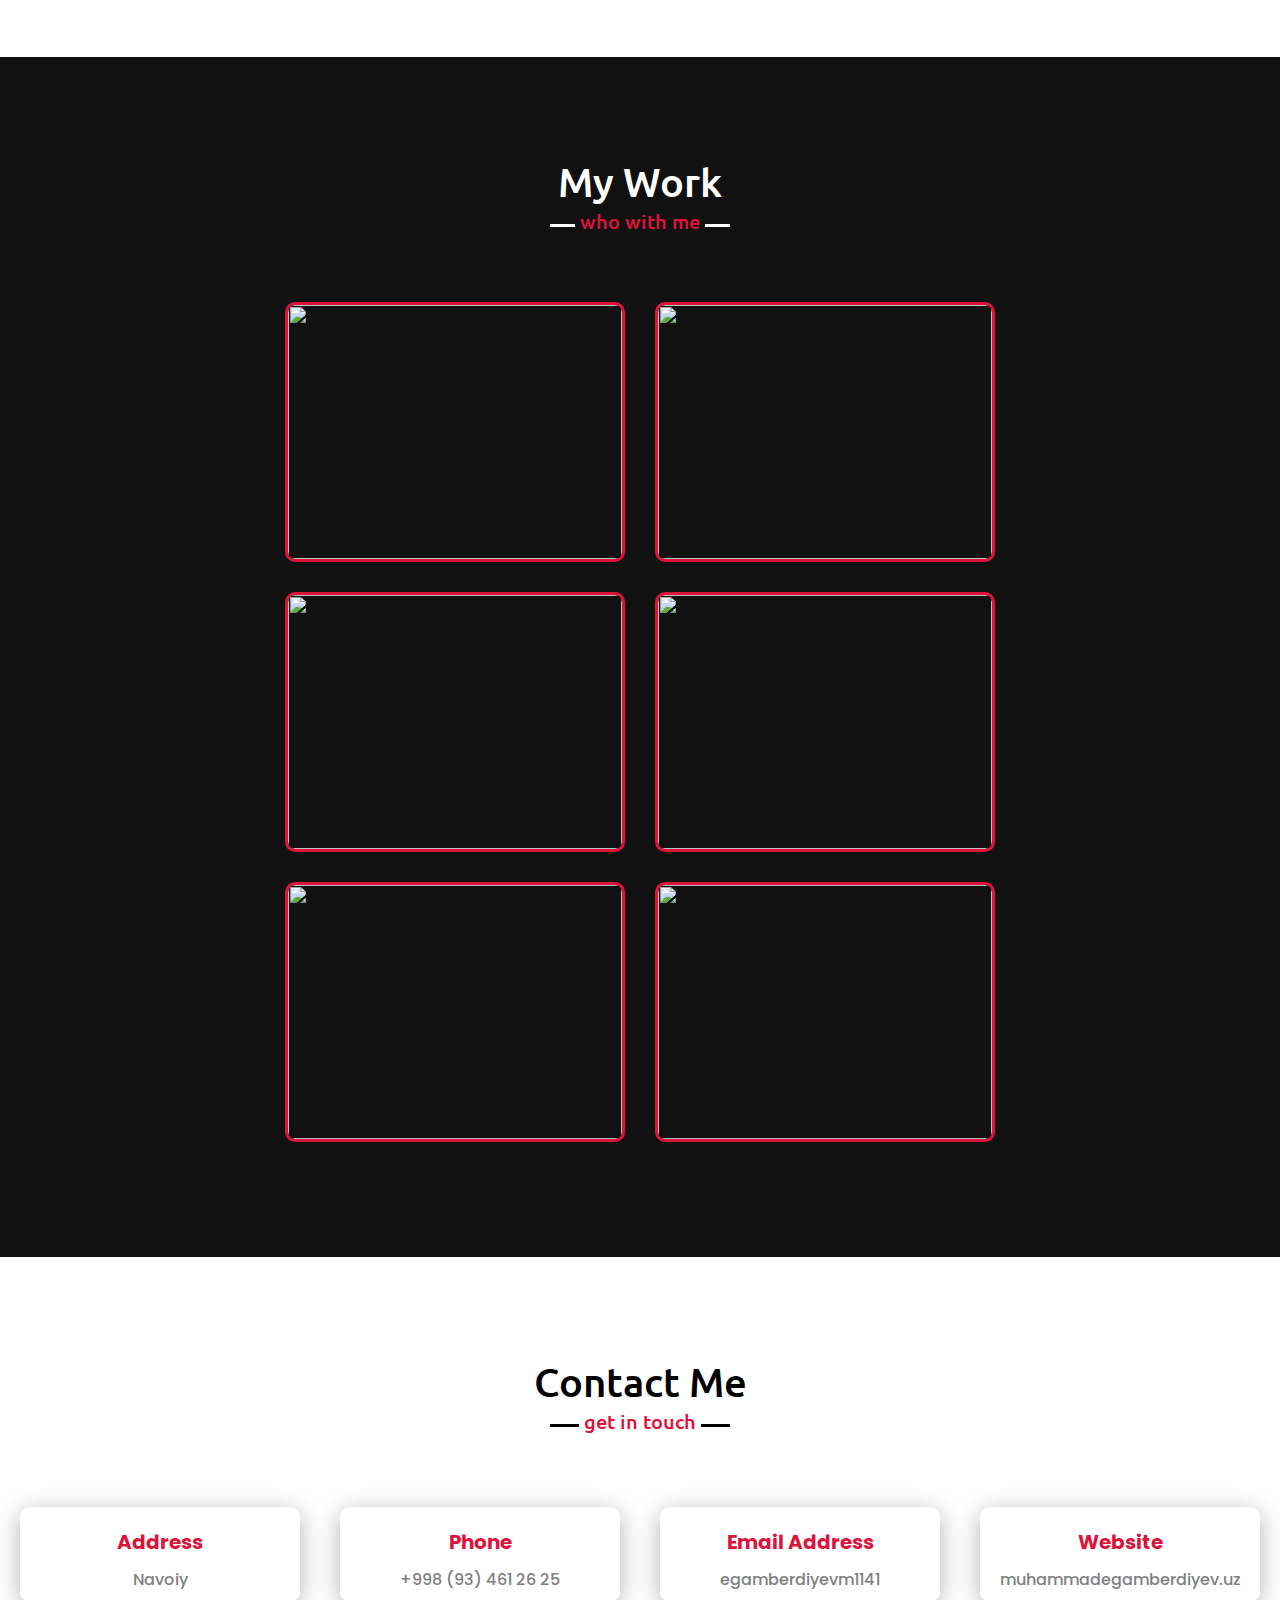
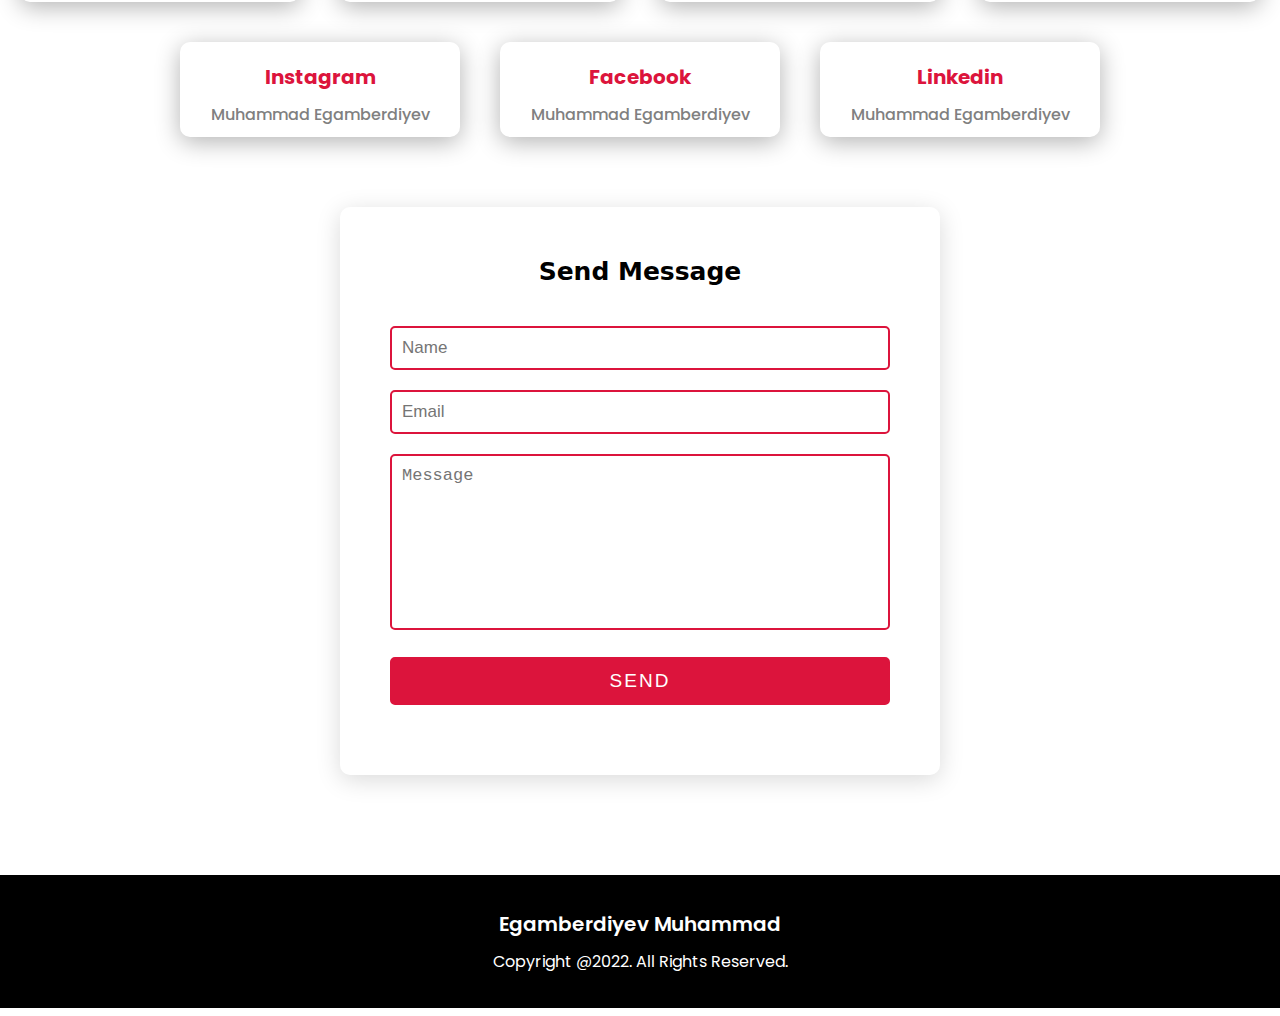
==== commit 57a20474: "code" ====
--- a/index.html
+++ b/index.html
@@ -4,13 +4,13 @@
 <head>
     <meta charset="UTF-8">
     <meta name="viewport" content="width=device-width, initial-scale=1.0">
-    <title>muhammadegamberdiyev.uz</title>
+    <title>Portfolio.uz</title>
   <link rel="apple-touch-icon" sizes="180x180" href="./images/apple-touch-icon.png">
   <link rel="icon" type="image/png" sizes="32x32" href="./images/favicon-32x32.png">
   <link rel="icon" type="image/png" sizes="16x16" href="./images/favicon-16x16.png">
   <link rel="manifest" href="/site.webmanifest">
   <link rel="stylesheet" href="./css/style.css">
-  <link rel="icon" type="image/x-icon" href="./Images/link-logo.jpg">
+  <link rel="icon" type="image/x-icon" href="./Images/link-logo.png">
   <link rel="stylesheet" href="https://cdnjs.cloudflare.com/ajax/libs/font-awesome/6.2.0/css/all.min.css" integrity="sha512-xh6O/CkQoPOWDdYTDqeRdPCVd1SpvCA9XXcUnZS2FmJNp1coAFzvtCN9BmamE+4aHK8yyUHUSCcJHgXloTyT2A==" crossorigin="anonymous" referrerpolicy="no-referrer" />
   <script src="https://kit.fontawesome.com/e87e9beb1c.js"></script>
   <script src="https://code.jquery.com/jquery-3.5.1.min.js"></script>
@@ -49,7 +49,6 @@
                     <div class="text-1">Hello, my name is</div>
                     <div class="text-2">Muhammad</div>
                     <div class="text-3">And I'm a <span class="typing"></span></div>
-                    <a href="#contact">Hire me</a>
                 </div>
                 <div id="tag"></div>
             </div>
@@ -301,7 +300,7 @@
               </div>
               <div class="info">
                 <h3>Instagram</h3>
-                <span>muha.1141</span>
+                <span>Muhammad Egamberdiyev</span>
               </div>
             </div>
             <div class="card reveal">
--- a/css/style.css
+++ b/css/style.css
@@ -346,7 +346,7 @@
 .services,
 .teams {
 	color: black;
-	background: white;
+	background: #fff;
 }
 
 .services p {
@@ -525,6 +525,10 @@
 }
 
 /* teams section styling */
+
+.teams {
+	background: white;
+}
 
 .teams .title::after {
 	content: 'who with me';
@@ -843,7 +847,7 @@
 }
 
 .footer {
-	background: #000016;
+	background: #000;
 	color: #fff;
 	text-align: center;
 	padding: 34px;
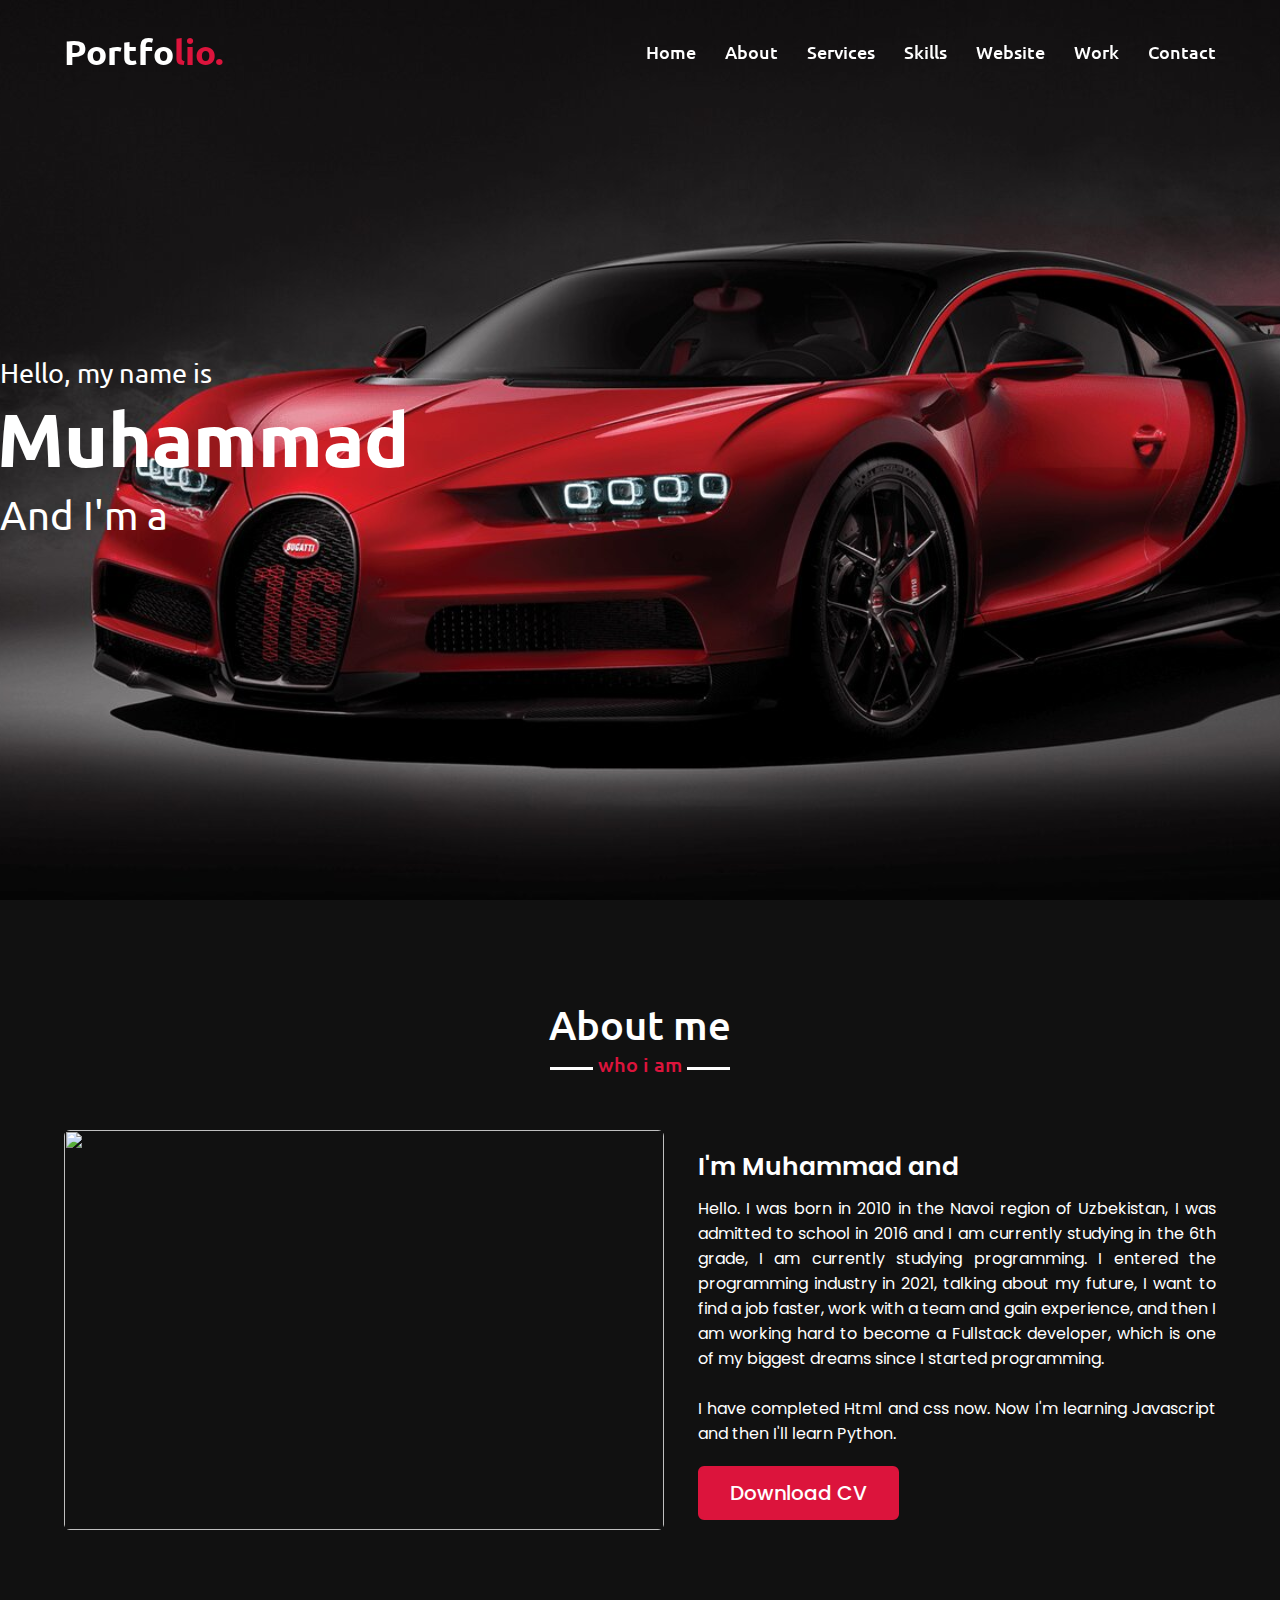
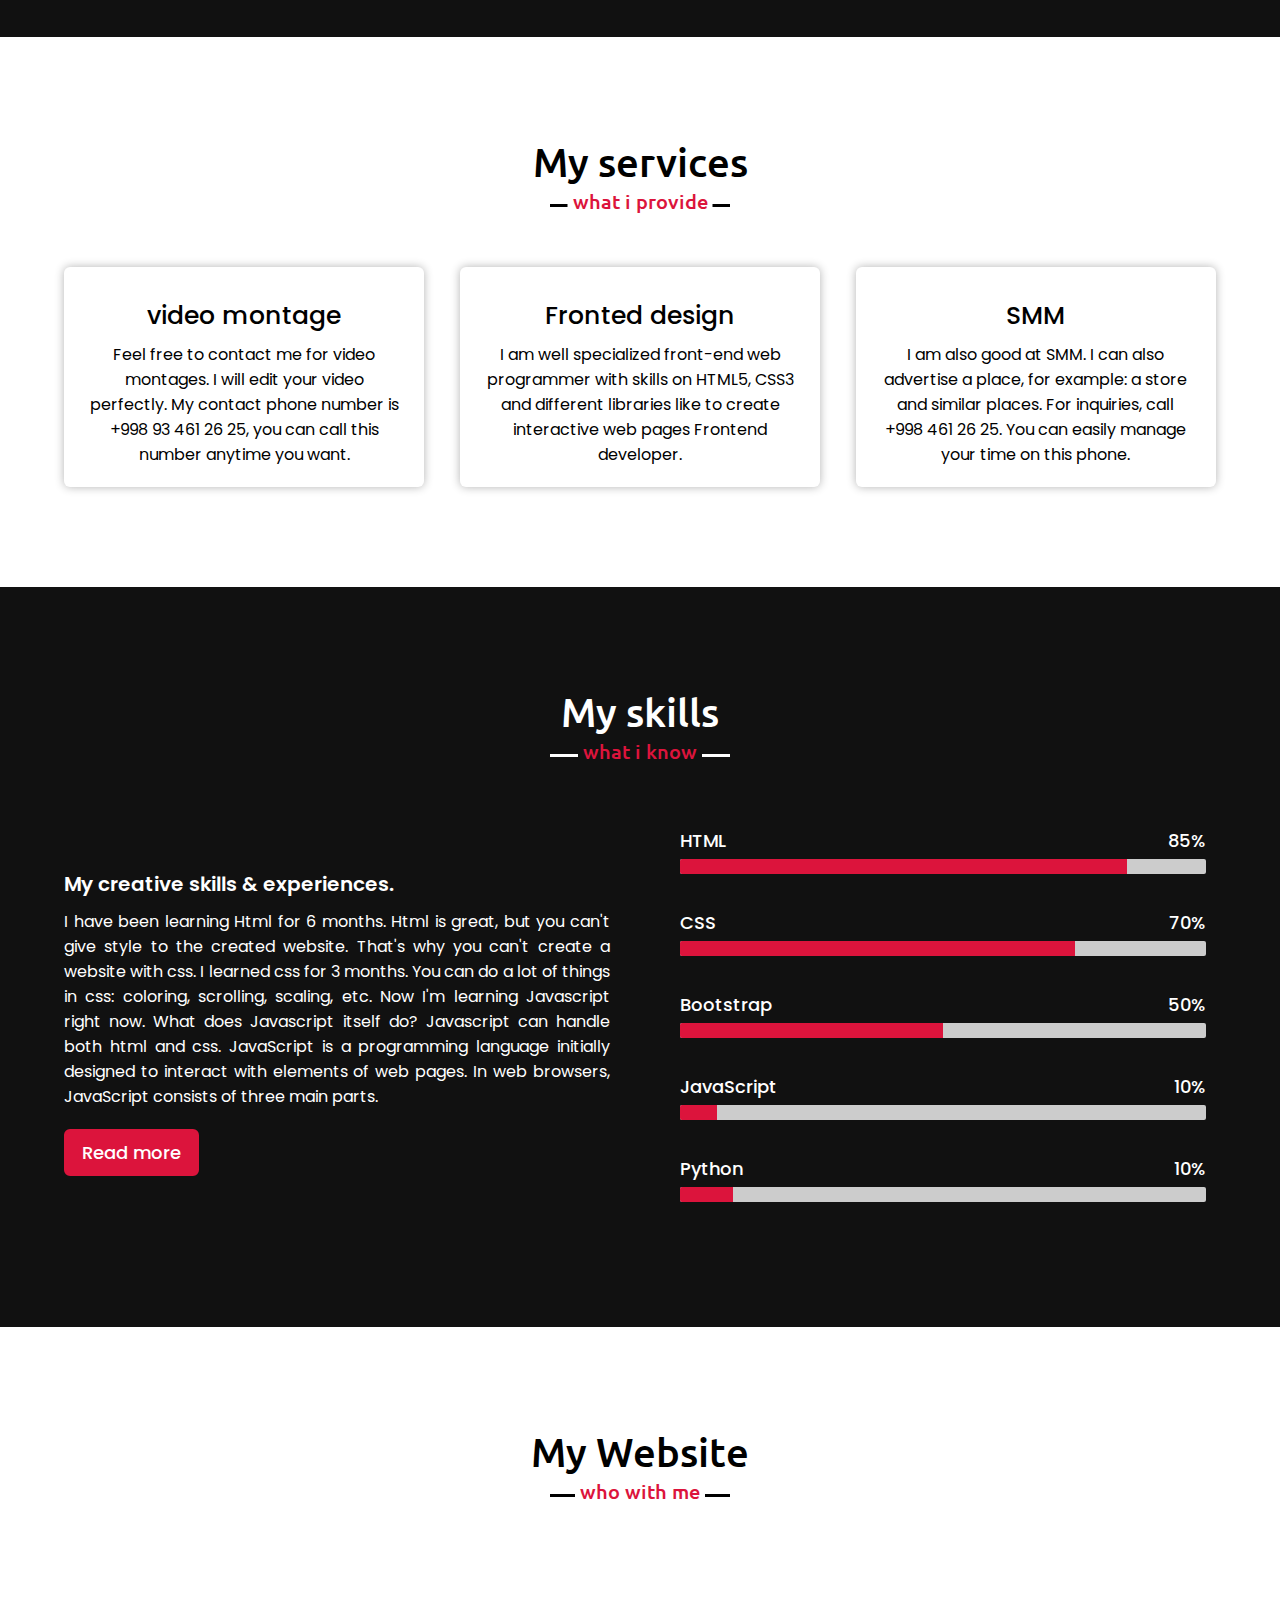
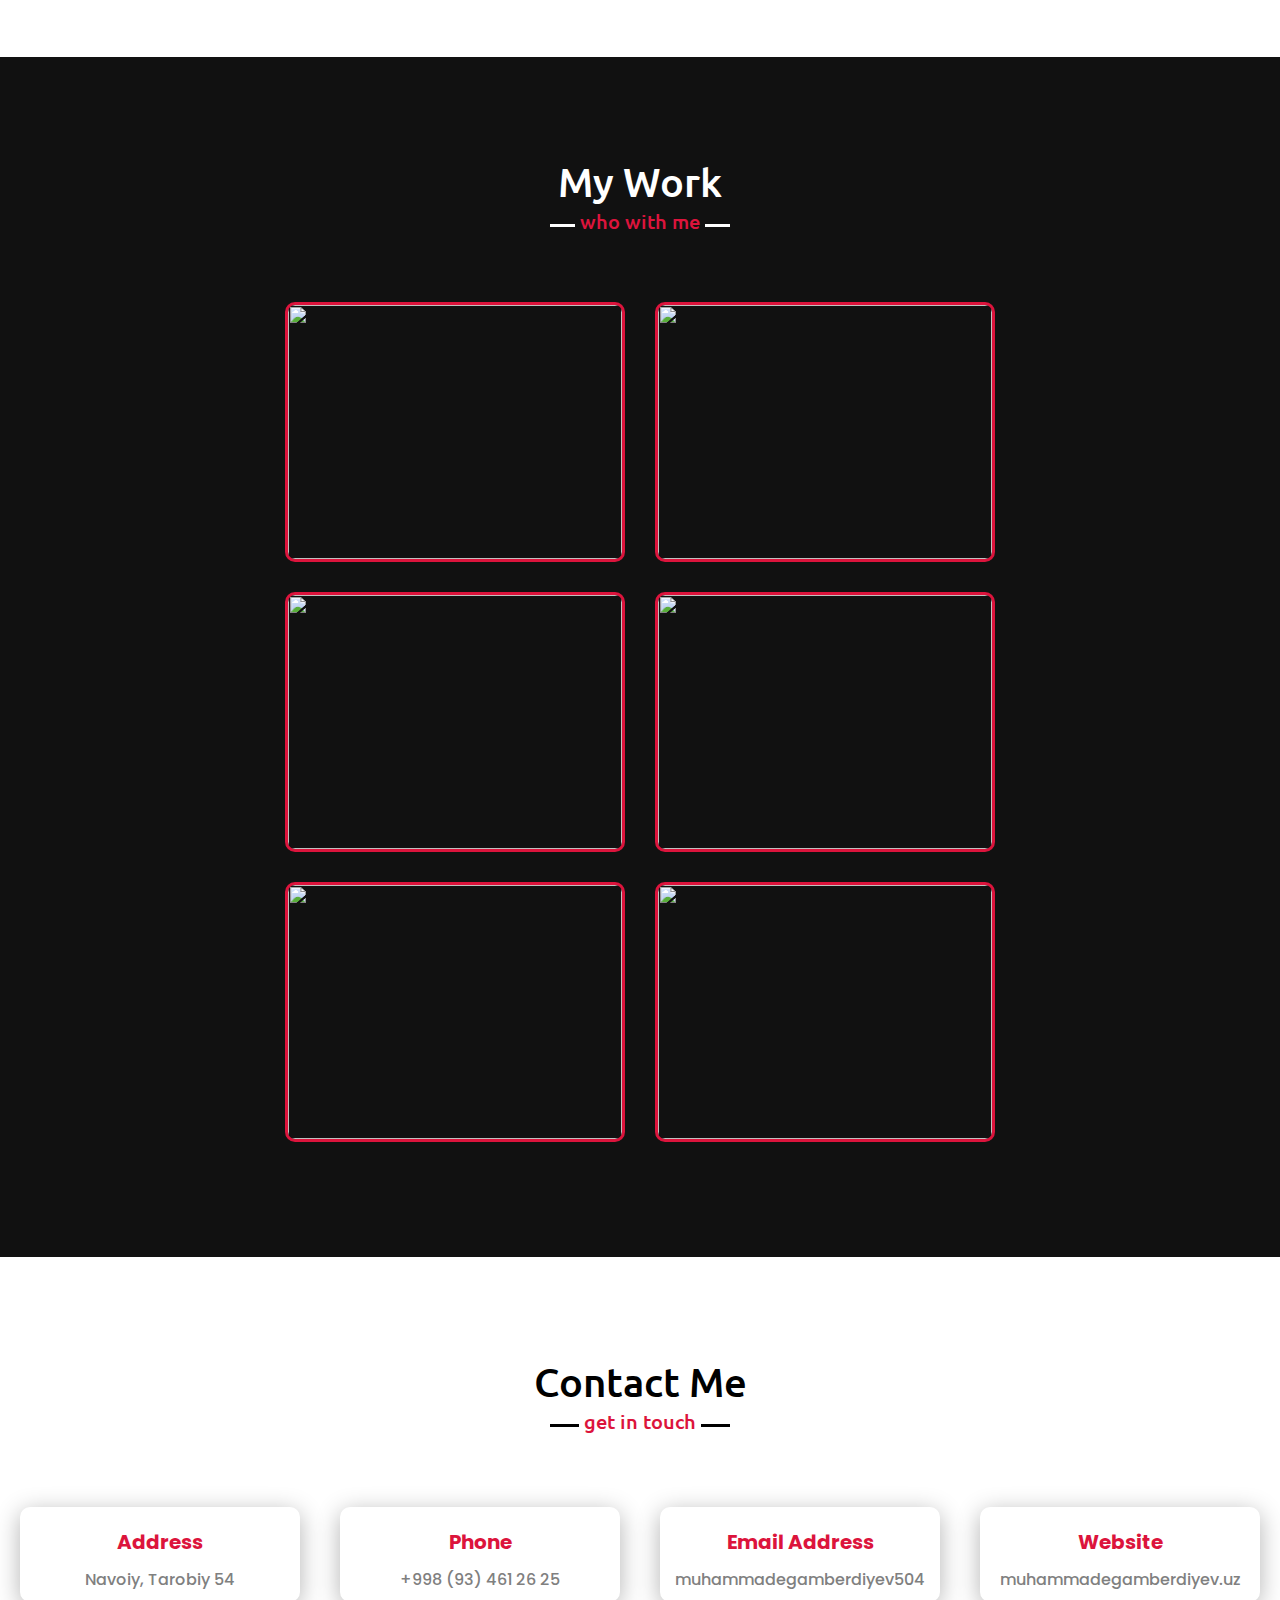
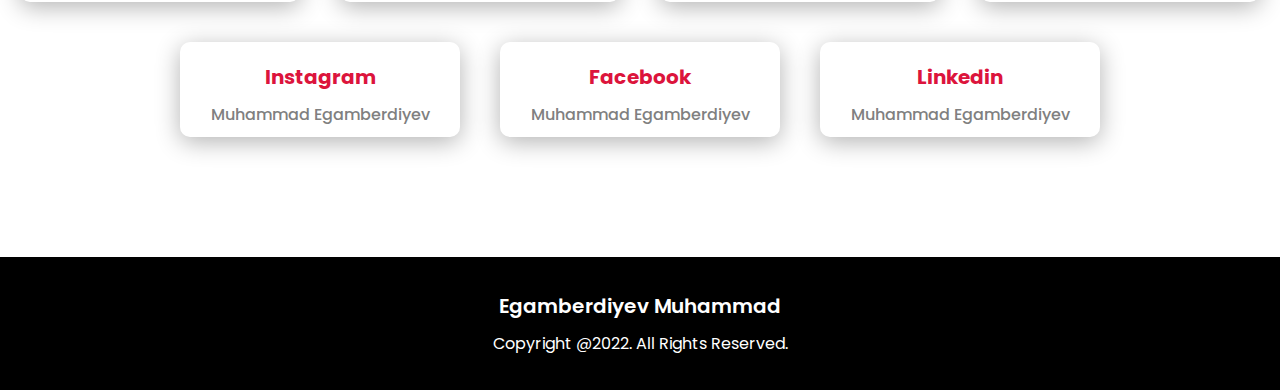
==== commit 9294d0e2: "title logo" ====
--- a/index.html
+++ b/index.html
@@ -1,24 +1,26 @@
 <!DOCTYPE html>
 <!-- Created By CodingNepal -->
 <html lang="en">
+
 <head>
     <meta charset="UTF-8">
     <meta name="viewport" content="width=device-width, initial-scale=1.0">
-    <title>Portfolio.uz</title>
-  <link rel="apple-touch-icon" sizes="180x180" href="./images/apple-touch-icon.png">
-  <link rel="icon" type="image/png" sizes="32x32" href="./images/favicon-32x32.png">
-  <link rel="icon" type="image/png" sizes="16x16" href="./images/favicon-16x16.png">
-  <link rel="manifest" href="/site.webmanifest">
-  <link rel="stylesheet" href="./css/style.css">
-  <link rel="icon" type="image/x-icon" href="./Images/link-logo.png">
-  <link rel="stylesheet" href="https://cdnjs.cloudflare.com/ajax/libs/font-awesome/6.2.0/css/all.min.css" integrity="sha512-xh6O/CkQoPOWDdYTDqeRdPCVd1SpvCA9XXcUnZS2FmJNp1coAFzvtCN9BmamE+4aHK8yyUHUSCcJHgXloTyT2A==" crossorigin="anonymous" referrerpolicy="no-referrer" />
-  <script src="https://kit.fontawesome.com/e87e9beb1c.js"></script>
-  <script src="https://code.jquery.com/jquery-3.5.1.min.js"></script>
-  <script src="https://cdnjs.cloudflare.com/ajax/libs/typed.js/2.0.11/typed.min.js"></script>
-  <script src="https://cdnjs.cloudflare.com/ajax/libs/waypoints/4.0.1/jquery.waypoints.min.js"></script>
-  <script src="https://cdnjs.cloudflare.com/ajax/libs/OwlCarousel2/2.3.4/owl.carousel.min.js"></script>
-  <link rel="stylesheet" href="https://cdnjs.cloudflare.com/ajax/libs/OwlCarousel2/2.3.4/assets/owl.carousel.min.css"/>
+    <title>Muhammad Egamberdiyev Portfolio</title>
+    <link rel="apple-touch-icon" sizes="180x180" href="./images/apple-touch-icon.png">
+    <link rel="icon" type="image/png" sizes="32x32" href="./images/favicon-32x32.png">
+    <link rel="icon" type="image/png" sizes="16x16" href="./images/favicon-16x16.png">
+    <link rel="manifest" href="/site.webmanifest">
+    <link rel="stylesheet" href="./css/style.css">
+    <link rel="icon" type="image/x-icon" href="./Images/link-logo.png">
+    <link rel="stylesheet" href="https://cdnjs.cloudflare.com/ajax/libs/font-awesome/6.2.0/css/all.min.css" integrity="sha512-xh6O/CkQoPOWDdYTDqeRdPCVd1SpvCA9XXcUnZS2FmJNp1coAFzvtCN9BmamE+4aHK8yyUHUSCcJHgXloTyT2A==" crossorigin="anonymous" referrerpolicy="no-referrer"/>
+    <script src="https://kit.fontawesome.com/e87e9beb1c.js"></script>
+    <script src="https://code.jquery.com/jquery-3.5.1.min.js"></script>
+    <script src="https://cdnjs.cloudflare.com/ajax/libs/typed.js/2.0.11/typed.min.js"></script>
+    <script src="https://cdnjs.cloudflare.com/ajax/libs/waypoints/4.0.1/jquery.waypoints.min.js"></script>
+    <script src="https://cdnjs.cloudflare.com/ajax/libs/OwlCarousel2/2.3.4/owl.carousel.min.js"></script>
+    <link rel="stylesheet" href="https://cdnjs.cloudflare.com/ajax/libs/OwlCarousel2/2.3.4/assets/owl.carousel.min.css" />
 </head>
+
 <body>
     <div class="scroll-up-btn">
         <i class="fas fa-angle-up"></i>
@@ -52,7 +54,7 @@
                 </div>
                 <div id="tag"></div>
             </div>
-            
+
         </div>
     </section>
 
@@ -66,9 +68,10 @@
                 </div>
                 <div class="column right">
                     <div class="text">I'm Muhammad and <span class="typing-2"></span></div>
-                    <p>Hello. I was born in 2010 in the Navoi region of Uzbekistan, I was admitted to school in 2016 and I am currently studying in the 6th grade, I am currently studying programming. I entered the programming industry in 2021, talking about my future, I want to find a job faster, work with a team and gain experience, and then I am working hard to become a Fullstack developer, which is one of my biggest dreams since I started programming.</p><br>
+                    <p>Hello. I was born in 2010 in the Navoi region of Uzbekistan, I was admitted to school in 2016 and I am currently studying in the 6th grade, I am currently studying programming. I entered the programming industry in 2021, talking about
+                        my future, I want to find a job faster, work with a team and gain experience, and then I am working hard to become a Fullstack developer, which is one of my biggest dreams since I started programming.</p><br>
                     <p>I have completed Html and css now. Now I'm learning Javascript and then I'll learn Python.</p>
-                    <a href="./images/image.png" id="download"  download="gabriel-kimani-cv">Download CV</a>
+                    <a href="./images/image.png" id="download" download="Muhammad Egamberdiyev" onclick="alert('Are you sure you want to save the image?')">Download CV</a>
                 </div>
             </div>
         </div>
@@ -82,27 +85,27 @@
             <div class="serv-content">
                 <div class="card">
                     <div class="box">
-                      <i class="fa-sharp fa-solid fa-video"></i>
+                        <i class="fa-sharp fa-solid fa-video"></i>
                         <div class="text">video montage</div>
                         <p>Feel free to contact me for video montages. I will edit your video perfectly. My contact phone number is +998 93 461 26 25, you can call this number anytime you want.</p>
                     </div>
                 </div>
                 <div class="card">
                     <div class="box">
-                      <i class="fa-solid fa-code"></i>
+                        <i class="fa-solid fa-code"></i>
                         <div class="text">Fronted design</div>
                         <p>I am well specialized front-end web programmer with skills on HTML5, CSS3 and different libraries like to create interactive web pages Frontend <br> developer.</p>
                     </div>
                 </div>
                 <div class="card">
                     <div class="box">
-                      <i class="fa-solid fa-mobile"></i>
+                        <i class="fa-solid fa-mobile"></i>
                         <div class="text">SMM</div>
                         <p>I am also good at SMM. I can also advertise a place, for example: a store and similar places. For inquiries, call +998 461 26 25. You can easily manage your time on this phone.</p>
                     </div>
                 </div>
-               </div>
-            </div>
+            </div>
+        </div>
         </div>
     </section>
 
@@ -113,44 +116,46 @@
             <div class="skills-content">
                 <div class="column left">
                     <div class="text">My creative skills & experiences. <span class="typing-3"></span></div>
-                    <p>I have been learning Html for 6 months. Html is great, but you can't give style to the created website. That's why you can't create a website with css. I learned css for 3 months. You can do a lot of things in css: coloring, scrolling, scaling, etc. Now I'm learning Javascript right now. What does Javascript itself do? Javascript can handle both html and css. JavaScript is a programming language initially designed to interact with elements of web pages. In web browsers, JavaScript consists of three main parts.</p>
+                    <p>I have been learning Html for 6 months. Html is great, but you can't give style to the created website. That's why you can't create a website with css. I learned css for 3 months. You can do a lot of things in css: coloring, scrolling,
+                        scaling, etc. Now I'm learning Javascript right now. What does Javascript itself do? Javascript can handle both html and css. JavaScript is a programming language initially designed to interact with elements of web pages. In web
+                        browsers, JavaScript consists of three main parts.</p>
                     <a href="#">Read more</a>
-                </div>                
+                </div>
                 <div class="column col-right reveal">
                     <div class="bar">
-                      <div class="info">
-                        <span>HTML</span>
-                        <span>85%</span>
-                      </div>
-                      <div class="line html"></div>
-                    </div>
-                    <div class="bar">
-                      <div class="info">
-                        <span>CSS</span>
-                        <span>70%</span>
-                      </div>
-                      <div class="line css"></div>
-                    </div>
-                    <div class="bar">
-                      <div class="info">
-                        <span>Bootstrap</span>
-                        <span>50%</span>
-                      </div>
-                      <div class="line javascript"></div>
-                    </div>
-                    <div class="bar">
-                      <div class="info">
-                        <span>JavaScript</span>
-                        <span>10%</span>
-                      </div>
-                      <div class="line jquery"></div>
-                    </div>
-                    <div class="bar">
-                      <div class="info">
-                        <span>Python</span>
-                        <span>10%</span>
-                      </div>
-                      <div class="line php"></div>
+                        <div class="info">
+                            <span>HTML</span>
+                            <span>85%</span>
+                        </div>
+                        <div class="line html"></div>
+                    </div>
+                    <div class="bar">
+                        <div class="info">
+                            <span>CSS</span>
+                            <span>70%</span>
+                        </div>
+                        <div class="line css"></div>
+                    </div>
+                    <div class="bar">
+                        <div class="info">
+                            <span>Bootstrap</span>
+                            <span>50%</span>
+                        </div>
+                        <div class="line javascript"></div>
+                    </div>
+                    <div class="bar">
+                        <div class="info">
+                            <span>JavaScript</span>
+                            <span>10%</span>
+                        </div>
+                        <div class="line jquery"></div>
+                    </div>
+                    <div class="bar">
+                        <div class="info">
+                            <span>Python</span>
+                            <span>10%</span>
+                        </div>
+                        <div class="line php"></div>
                     </div>
                 </div>
             </div>
@@ -163,189 +168,172 @@
         <div class="max-width">
             <h2 class="title">My Website</h2>
             <div class="carousel owl-carousel">
-                <a href="https://kimcoronatracker.netlify.app" target="_blank">
-                <div class="card">
-                    <div class="box">
-                        <img src="./Images/website1.jpg" alt="">
-                        <div class="text">Start Doing That</div>
-                        <p>This is the first website I've ever visited and it's about Start Doing That.</p>
-                    </div>
-                </div>
-            </a>
-            <a href="https://ad-men.herokuapp.com/" target="_blank">
-                <div class="card">
-                    <div class="box">
-                        <img src="./Images/website2.jpg" alt="">
-                        <div class="text">Online Courses</div>
-                        <p>This is my second website that I have visited <br> and it is about Online Courses.</p>
-                    </div>
-                </div>
-            </a>
-                <a href="https://gabbyrecipes.netlify.app" target="_blank">
-                <div class="card">
-                    <div class="box">
-                        <img src="./Images/website3.jpg" alt="">
-                        <div class="text">Succes</div>
-                        <p>This is the third website I've visited and it's about Succes.</p>
-                    </div>
-                </div>
-            </a>
-            <a href="https://shiibeautyparlor.netlify.app" target="_blank">
-                <div class="card">
-                    <div class="box">
-                        <img src="./Images/website4.jpeg" alt="">
-                        <div class="text">Product Designer</div>
-                        <p>This is the fourth website I've built and it's about Product Designer.</p>
-                    </div>
-                </div>
-                </a>
-                <a href="https://py-book.netlify.app" target="_blank">
-                <div class="card">
-                    <div class="box">
-                        <img src="./Images/website5.jpg" alt="">
-                        <div class="text">Softdash</div>
-                        <p>This is my fifth bookmarked website and it's about Softdash.</p>
-                    </div>
-                </div>
-                </a>  
+                <a href="https://egamberdiyevsuxrob.netlify.app/" target="_blank">
+                    <div class="card">
+                        <div class="box">
+                            <img src="./Images/portfolio1.jpg" alt="">
+                            <div class="text">My brother portfolio</div>
+                            <p>This is my brother's portfolio. If you click on it, you can go to my brother's portfolio.</p>
+                        </div>
+                    </div>
+                </a>
+                <a href="https://shakhzodtojiyev.uz/" target="_blank">
+                    <div class="card">
+                        <div class="box">
+                            <img src="./Images/portfolio2.jpg" alt="">
+                            <div class="text">My teacher portfolio</div>
+                            <p>This is my mentor portfolio. If you click on it, you can go to my teacher's portfolio.</p>
+                        </div>
+                    </div>
+                </a>
+                <a href="" target="_blank">
+                    <div class="card">
+                        <div class="box">
+                            <img src="./Images/portfolio3.jpg" alt="">
+                            <div class="text">Portfolio of brother Shuhrat</div>
+                            <p>This is Shuhrat Akani's portfolio. If you click on it, you can go to Shuhrat's portfolio.</p>
+                        </div>
+                    </div>
+                </a>
+                <a href="" target="_blank">
+                    <div class="card">
+                        <div class="box">
+                            <img src="./Images/portfolio4.jpg" alt="">
+                            <div class="text">Portfolio of brother Shahzod</div>
+                            <p>This is Shahzod brother's portfolio. If you click on it, you can go to the portfolio of brother Shahzod.</p>
+                        </div>
+                    </div>
+                </a>
+                <a href="" target="_blank">
+                    <div class="card">
+                        <div class="box">
+                            <img src="./Images/website5.jpg" alt="">
+                            <div class="text">Softdash</div>
+                            <p>This is my fifth bookmarked website and it's about Softdash.</p>
+                        </div>
+                    </div>
+                </a>
             </div>
         </div>
     </section>
 
 
     <section class="work" id="work">
-      <div class="title reveal">
-        <div class="section-title">My Work</div>
-      </div>
-      <center>
-        <div class="content">
-          <div class="card reveal">
-            <div class="card-img">
-              <img src="./Images/work1.jpg" alt="">
-            </div>
-          </div>
-          <div class="card reveal">
-            <div class="card-img">
-              <img src="./Images/work8.jpg" alt="">
-            </div>
-          </div>
-          <div class="card reveal">
-            <div class="card-img">
-              <img src="./Images/work3.jpg" alt="">
-            </div>
-          </div>
-          <div class="card reveal">
-            <div class="card-img">
-              <img src="./Images/work4.jpg" alt="">
-            </div>
-          </div>
-          <div class="card reveal">
-            <div class="card-img">
-              <img src="./Images/work5.jpg" alt="">
-            </div>
-          </div>
-          <div class="card reveal">
-            <div class="card-img">
-              <img src="./Images/work6.jpg" alt="">
-            </div>
-          </div>
-      </center>
-      </div>
+        <div class="title reveal">
+            <div class="section-title">My Work</div>
+        </div>
+        <center>
+            <div class="content">
+                <div class="card reveal">
+                    <div class="card-img">
+                        <img src="./Images/work1.jpg" alt="">
+                    </div>
+                </div>
+                <div class="card reveal">
+                    <div class="card-img">
+                        <img src="./Images/work8.jpg" alt="">
+                    </div>
+                </div>
+                <div class="card reveal">
+                    <div class="card-img">
+                        <img src="./Images/work3.jpg" alt="">
+                    </div>
+                </div>
+                <div class="card reveal">
+                    <div class="card-img">
+                        <img src="./Images/work4.jpg" alt="">
+                    </div>
+                </div>
+                <div class="card reveal">
+                    <div class="card-img">
+                        <img src="./Images/work5.jpg" alt="">
+                    </div>
+                </div>
+                <div class="card reveal">
+                    <div class="card-img">
+                        <img src="./Images/work6.jpg" alt="">
+                    </div>
+                </div>
+        </center>
+        </div>
     </section>
 
     <!-- contact section start -->
     <section class="contact" id="contact">
-          <h2 class="title">Contact Me</h2>
+        <h2 class="title">Contact Me</h2>
         <div class="content">
-          <div class="row">
-            <div class="card reveal">
-              <div class="contact-icon">
-                <i class="fas fa-map-marker-alt"></i>
-              </div>
-              <div class="info">
-                <h3>Address</h3>
-                <span>Navoiy</span>
-              </div>
-            </div>
-            <div class="card reveal">
-              <div class="contact-icon">
-                <i class="fas fa-phone"></i>
-              </div>
-              <div class="info">
-                <h3>Phone</h3>
-                <span>+998 (93) 461 26 25</span>
-              </div>
-            </div>
-            <div class="card reveal">
-              <div class="contact-icon">
-                <i class="fas fa-envelope"></i>
-              </div>
-              <div class="info">
-                <h3>Email Address</h3>
-                <span>egamberdiyevm1141</span>
-              </div>
-            </div>
-            <div class="card reveal">
-              <div class="contact-icon">
-                <i class="fas fa-globe"></i>
-              </div>
-              <div class="info">
-                <h3>Website</h3>
-                <span>muhammadegamberdiyev.uz</span>
-              </div>
-            </div>
-            <div class="card reveal">
-              <div class="contact-icon">
-                <i class="fa-brands fa-instagram"></i>              
-              </div>
-              <div class="info">
-                <h3>Instagram</h3>
-                <span>Muhammad Egamberdiyev</span>
-              </div>
-            </div>
-            <div class="card reveal">
-              <div class="contact-icon">
-                <i class="fa-brands fa-facebook-f"></i>
-              </div>
-              <div class="info">
-                <h3>Facebook</h3>
-                <span>Muhammad Egamberdiyev</span>
-              </div>
-            </div>
-            <div class="card reveal">
-              <div class="contact-icon">
-                <i class="fa-brands fa-linkedin-in"></i>
-              </div>
-              <div class="info">
-                <h3>Linkedin</h3>
-                <span>Muhammad Egamberdiyev</span>
-              </div>
-            </div>
-          </div>
-          <center>
-            <div class="contact-form reveal">
-              <h3>Send Message</h3>
-              <div class="input-box">
-                <input type="text" placeholder="Name">
-              </div>
-              <div class="input-box">
-                <input type="text" placeholder="Email">
-              </div>
-              <div class="input-box">
-                <textarea rows="8" cols="80" placeholder="Message"></textarea>
-              </div>
-              <div class="input-box">
-                <button type="submit" class="send-btn">Send</button>
-              </div>
-            </div>
-          </center>
-        </div>
-      </section>
-    
-      <footer class="footer">
+            <div class="row">
+                <div class="card reveal">
+                    <div class="contact-icon">
+                        <i class="fas fa-map-marker-alt"></i>
+                    </div>
+                    <div class="info">
+                        <h3>Address</h3>
+                        <span>Navoiy, Tarobiy 54</span>
+                    </div>
+                </div>
+                <div class="card reveal">
+                    <div class="contact-icon">
+                        <i class="fas fa-phone"></i>
+                    </div>
+                    <div class="info">
+                        <h3>Phone</h3>
+                        <span>+998 (93) 461 26 25</span>
+                    </div>
+                </div>
+                <div class="card reveal">
+                    <div class="contact-icon">
+                        <i class="fas fa-envelope"></i>
+                    </div>
+                    <div class="info">
+                        <h3>Email Address</h3>
+                        <span>muhammadegamberdiyev504</span>
+                    </div>
+                </div>
+                <div class="card reveal">
+                    <div class="contact-icon">
+                        <i class="fas fa-globe"></i>
+                    </div>
+                    <div class="info">
+                        <h3>Website</h3>
+                        <span>muhammadegamberdiyev.uz</span>
+                    </div>
+                </div>
+                <div class="card reveal">
+                    <div class="contact-icon">
+                        <i class="fa-brands fa-instagram"></i>
+                    </div>
+                    <div class="info">
+                        <h3>Instagram</h3>
+                        <span>Muhammad Egamberdiyev</span>
+                    </div>
+                </div>
+                <div class="card reveal">
+                    <div class="contact-icon">
+                        <i class="fa-brands fa-facebook-f"></i>
+                    </div>
+                    <div class="info">
+                        <h3>Facebook</h3>
+                        <span>Muhammad Egamberdiyev</span>
+                    </div>
+                </div>
+                <div class="card reveal">
+                    <div class="contact-icon">
+                        <i class="fa-brands fa-linkedin-in"></i>
+                    </div>
+                    <div class="info">
+                        <h3>Linkedin</h3>
+                        <span>Muhammad Egamberdiyev</span>
+                    </div>
+                </div>
+            </div>
+        </div>
+    </section>
+
+    <footer class="footer">
         <span class="footer-title">Egamberdiyev Muhammad</span>
         <p>Copyright @2022. All Rights Reserved.</p>
-      </footer>
+    </footer>
 
     <script src="./js/script.js"></script>
     <script src="./js/svg.js"></script>
--- a/css/style.css
+++ b/css/style.css
@@ -1,63 +1,64 @@
 /*  import google fonts */
+
 @import url('https://fonts.googleapis.com/css2?family=Poppins:wght@400;500;600;700&family=Ubuntu:wght@400;500;700&display=swap');
 @import url('https://fonts.googleapis.com/css2?family=Indie+Flower&display=swap');
-
 * {
-	margin: 0;
-	padding: 0;
-	box-sizing: border-box;
-	text-decoration: none;
-	user-select: none;
+    margin: 0;
+    padding: 0;
+    box-sizing: border-box;
+    text-decoration: none;
+    user-select: none;
 }
 
 html {
-	scroll-behavior: smooth;
-}
+    scroll-behavior: smooth;
+}
+
 
 /* custom scroll bar */
 
 ::-webkit-scrollbar {
-	width: 10px;
+    width: 10px;
+    background: none;
 }
 
 ::-webkit-scrollbar-track {
-	background: #f1f1f1;
+    background: rgb(255,255,255);
 }
 
 ::-webkit-scrollbar-thumb {
-	background: crimson;
-}
-
-::-webkit-scrollbar-thumb:hover {
-	background: #555;
-}
+    background: rgb(255,255,255);
+    background: linear-gradient(180deg, rgba(255,255,255,1) 0%, rgba(255,228,228,1) 12%, rgba(255,197,197,1) 21%, rgba(255,144,144,1) 40%, rgba(255,110,110,1) 59%, rgba(255,81,81,1) 75%, rgba(255,0,0,1) 100%);
+    border-radius: 0px 0px 10px 10px;
+}
+
 
 /* all similar content styling codes */
 
 section {
-	padding: 100px 0;
+    padding: 100px 0;
 }
 
 .max-width {
-	max-width: 1300px;
-	width: 90vw;
-	padding: 0 0px;
-	margin: auto;
+    max-width: 1300px;
+    width: 90vw;
+    padding: 0 0px;
+    margin: auto;
 }
 
 .home-content {
-	flex: 1 !important;
+    flex: 1 !important;
 }
 
 #tag {
-	flex: 1 !important;
+    flex: 1 !important;
 }
 
 .showcase {
-	width: 100%;
-	display: flex;
-	justify-content: space-between;
-	align-items: center;
+    width: 100%;
+    display: flex;
+    justify-content: space-between;
+    align-items: center;
 }
 
 .about,
@@ -66,971 +67,882 @@
 .teams,
 .contact,
 footer {
-	font-family: 'Poppins', sans-serif;
+    font-family: 'Poppins', sans-serif;
 }
 
 .about .about-content,
 .services .serv-content,
 .skills .skills-content,
 .contact .contact-content {
-	display: flex;
-	flex-wrap: wrap;
-	align-items: center;
-	justify-content: space-between;
+    display: flex;
+    flex-wrap: wrap;
+    align-items: center;
+    justify-content: space-between;
 }
 
 section .title {
-	position: relative;
-	text-align: center;
-	font-size: 40px;
-	font-weight: 500;
-	margin-bottom: 60px;
-	padding-bottom: 20px;
-	font-family: 'Ubuntu', sans-serif;
+    position: relative;
+    text-align: center;
+    font-size: 40px;
+    font-weight: 500;
+    margin-bottom: 60px;
+    padding-bottom: 20px;
+    font-family: 'Ubuntu', sans-serif;
 }
 
 section .title::before {
-	content: '';
-	position: absolute;
-	bottom: 0px;
-	left: 50%;
-	width: 180px;
-	height: 3px;
-	background: white;
-	transform: translateX(-50%);
+    content: '';
+    position: absolute;
+    bottom: 0px;
+    left: 50%;
+    width: 180px;
+    height: 3px;
+    background: white;
+    transform: translateX(-50%);
 }
 
 section .title::after {
-	position: absolute;
-	bottom: -8px;
-	left: 50%;
-	font-size: 20px;
-	color: crimson;
-	padding: 0 5px;
-	background: #fff;
-	transform: translateX(-50%);
-}
+    position: absolute;
+    bottom: -8px;
+    left: 50%;
+    font-size: 20px;
+    color: crimson;
+    padding: 0 5px;
+    background: #fff;
+    transform: translateX(-50%);
+}
+
 
 /* navbar styling */
 
 .navbar {
-	position: fixed;
-	width: 100%;
-	z-index: 999;
-	padding: 30px 0;
-	font-family: 'Ubuntu', sans-serif;
-	transition: all 0.3s ease;
+    position: fixed;
+    width: 100%;
+    z-index: 999;
+    padding: 30px 0;
+    font-family: 'Ubuntu', sans-serif;
+    transition: all 0.3s ease;
 }
 
 .navbar.sticky {
-	padding: 15px 0;
-	background: crimson;
+    padding: 15px 0;
+    background: crimson;
+    box-shadow: 0px 0px 10px black;
 }
 
 .navbar .max-width {
-	display: flex;
-	align-items: center;
-	justify-content: space-between;
+    display: flex;
+    align-items: center;
+    justify-content: space-between;
 }
 
 .navbar .logo a {
-	color: #fff;
-	font-size: 35px;
-	font-weight: 600;
+    color: #fff;
+    font-size: 35px;
+    font-weight: 600;
 }
 
 .navbar .logo a span {
-	color: crimson;
-	transition: all 0.3s ease;
+    color: crimson;
+    transition: all 0.3s ease;
 }
 
 .navbar.sticky .logo a span {
-	color: #fff;
+    color: #fff;
 }
 
 .navbar .menu li {
-	list-style: none;
-	display: inline-block;
+    list-style: none;
+    display: inline-block;
 }
 
 .navbar .menu li a {
-	display: block;
-	color: #fff;
-	font-size: 18px;
-	font-weight: 500;
-	margin-left: 25px;
-	transition: .5s ease-in-out;
-	position: relative;
+    display: block;
+    color: #fff;
+    font-size: 18px;
+    font-weight: 500;
+    margin-left: 25px;
+    transition: .5s ease-in-out;
+    position: relative;
 }
 
 .name .menu li a::before {
-	content: '';
-	position: absolute;
-	width: 0px;
-	height: 3px;
-	background: black;
+    content: '';
+    position: absolute;
+    width: 0px;
+    height: 3px;
+    background: white;
 }
 
 .navbar .menu li a:hover::before {
-	width: 100%;
+    width: 100%;
 }
 
 .navbar.sticky .menu li a:hover {
-	color: #fff;
-}
+    color: #fff;
+}
+
 
 /* menu btn styling */
 
 .menu-btn {
-	color: #fff;
-	font-size: 23px;
-	cursor: pointer;
-	display: none;
+    color: #fff;
+    font-size: 23px;
+    cursor: pointer;
+    display: none;
 }
 
 .scroll-up-btn {
-	position: fixed;
-	height: 37px;
-	width: 37px;
-	background: crimson;
-	right: 30px;
-	bottom: 10px;
-	display: flex;
-	justify-content: center;
-	align-items: center;
-	color: #fff;
-	z-index: 9999;
-	font-size: 20px;
-	border-radius: 6px;
-	border-bottom-width: 2px;
-	cursor: pointer;
-	opacity: 0;
-	pointer-events: none;
-	transition: all 0.3s ease;
+    position: fixed;
+    height: 37px;
+    width: 37px;
+    background: crimson;
+    right: 30px;
+    bottom: 10px;
+    display: flex;
+    justify-content: center;
+    align-items: center;
+    color: #fff;
+    z-index: 9999;
+    font-size: 20px;
+    border-radius: 6px;
+    border-bottom-width: 2px;
+    cursor: pointer;
+    opacity: 0;
+    pointer-events: none;
+    transition: all 0.3s ease;
 }
 
 .scroll-up-btn.show {
-	bottom: 30px;
-	opacity: 1;
-	pointer-events: auto;
+    bottom: 30px;
+    opacity: 1;
+    pointer-events: auto;
 }
 
 .scroll-up-btn:hover {
-	filter: brightness(90%);
+    filter: brightness(90%);
 }
 
 a {
-	text-decoration: none ;
-	color: inherit;
-	position: relative;
-}
+    text-decoration: none;
+    color: inherit;
+    position: relative;
+}
+
 
 /* home section styling */
 
 .home {
-	display: flex;
-	background: url(../Images/home-background-images.webp) no-repeat center;
-	background-blend-mode: multiply;
-	height: 100vh;
-	color: #fff;
-	min-height: 500px;
-	background-size: cover;
-	background-attachment: fixed;
-	font-family: 'Ubuntu', sans-serif;
+    display: flex;
+    background: url(../Images/home-background-img.jpg) no-repeat center;
+    background-blend-mode: multiply;
+    height: 100vh;
+    color: #fff;
+    min-height: 500px;
+    background-size: cover;
+    background-attachment: fixed;
+    font-family: 'Ubuntu', sans-serif;
 }
 
 .home .max-width {
-	margin: auto 0 auto 30px;
+    margin: auto 0 auto 30px;
 }
 
 .home .home-content .text-1 {
-	font-size: 27px;
+    font-size: 27px;
 }
 
 .home .home-content .text-2 {
-	font-size: 75px;
-	font-weight: 600;
-	margin-left: -3px;
+    font-size: 75px;
+    font-weight: 600;
+    margin-left: -3px;
 }
 
 .home .home-content .text-3 {
-	font-size: 40px;
-	margin: 5px 0;
+    font-size: 40px;
+    margin: 5px 0;
 }
 
 .home .home-content .text-3 span {
-	color: crimson;
-	font-weight: 500;
+    color: crimson;
+    font-weight: 500;
 }
 
 .home .home-content a {
-	display: inline-block;
-	background: crimson;
-	color: #fff;
-	font-size: 25px;
-	padding: 12px 36px;
-	margin-top: 20px;
-	font-weight: 400;
-	border-radius: 6px;
-	border: 2px solid crimson;
-	transition: all 0.3s ease;
+    display: inline-block;
+    background: crimson;
+    color: #fff;
+    font-size: 25px;
+    padding: 12px 36px;
+    margin-top: 20px;
+    font-weight: 400;
+    border-radius: 6px;
+    border: 2px solid crimson;
+    transition: all 0.3s ease;
 }
 
 .home .home-content a:hover {
-	color: crimson;
-	background: none;
-}
+    color: crimson;
+    background: none;
+}
+
 
 /* about section styling */
 
 .about {
-	background: #111;
-	color: white;
+    background: #111;
+    color: white;
 }
 
 .about .title::after {
-	content: 'who i am';
-	background: #111;
-	color: crimson;
+    content: 'who i am';
+    background: #111;
+    color: crimson;
 }
 
 .about .about-content .left {
-	width: 45%;
+    width: 45%;
 }
 
 .about .about-content .left img {
-	height: 400px;
-	width: 600px;
-	object-fit: cover;
-	border-radius: 6px;
+    height: 400px;
+    width: 600px;
+    object-fit: cover;
+    border-radius: 6px;
 }
 
 .about .about-content .right {
-	width: 45%;
+    width: 45%;
 }
 
 .about .about-content .right .text {
-	font-size: 25px;
-	font-weight: 600;
-	margin-bottom: 10px;
+    font-size: 25px;
+    font-weight: 600;
+    margin-bottom: 10px;
 }
 
 .about .about-content .right .text span {
-	color: crimson;
+    color: crimson;
 }
 
 .about .about-content .right p {
-	text-align: justify;
+    text-align: justify;
 }
 
 .about .about-content .right a {
-	display: inline-block;
-	background: crimson;
-	color: #fff;
-	font-size: 20px;
-	font-weight: 500;
-	padding: 10px 30px;
-	margin-top: 20px;
-	border-radius: 6px;
-	border: 2px solid crimson;
-	transition: all 0.3s ease;
+    display: inline-block;
+    background: crimson;
+    color: #fff;
+    font-size: 20px;
+    font-weight: 500;
+    padding: 10px 30px;
+    margin-top: 20px;
+    border-radius: 6px;
+    border: 2px solid crimson;
+    transition: all 0.3s ease;
 }
 
 .about .about-content .right a:hover {
-	color: crimson;
-	background: none;
-}
+    color: crimson;
+    background: none;
+}
+
 
 /* services section styling */
 
 .services,
 .teams {
-	color: black;
-	background: #fff;
+    color: black;
+    background: #fff;
 }
 
 .services p {
-	text-align: center;
+    text-align: center;
 }
 
 .services .title::before,
 .teams .title::before,
 .contact .title::before {
-	background: black;
+    background: black;
 }
 
 .services .title::after,
 .teams .title::after {
-	background: white;
-	content: 'what i provide';
+    background: white;
+    content: 'what i provide';
 }
 
 .services .serv-content .card {
-	width: calc(33% - 20px);
-	background: #fff;
-	box-shadow: 0px 0px 10px rgba(0,0,0,0.3);
-	text-align: center;
-	border-radius: 6px;
-	padding: 20px 25px;
-	cursor: pointer;
-	transition: all 0.3s ease;
-	color: black;
+    width: calc(33% - 20px);
+    background: #fff;
+    box-shadow: 0px 0px 10px rgba(0, 0, 0, 0.3);
+    text-align: center;
+    border-radius: 6px;
+    padding: 20px 25px;
+    cursor: pointer;
+    transition: all 0.3s ease;
+    color: black;
 }
 
 .services .serv-content .card:hover {
-	color: white;
-	background: crimson;
+    color: white;
+    background: crimson;
 }
 
 .services .serv-content .card .box {
-	transition: all 0.3s ease;
+    transition: all 0.3s ease;
 }
 
 .services .serv-content .card:hover .box {
-	transform: scale(1.05);
+    transform: scale(1.05);
 }
 
 .services .serv-content .card i {
-	font-size: 50px;
-	color: crimson;
-	transition: 0.3s;
+    font-size: 50px;
+    color: crimson;
+    transition: 0.3s;
 }
 
 .services .serv-content .card:hover i {
-	color: #fff;
+    color: #fff;
 }
 
 .services .serv-content .card .text {
-	font-size: 25px;
-	font-weight: 500;
-	margin: 10px 0 7px 0;
+    font-size: 25px;
+    font-weight: 500;
+    margin: 10px 0 7px 0;
 }
 
 .services .serv-content .card p {
-	transition: .1s;
-}
+    transition: .1s;
+}
+
 
 /* skills section styling */
 
 .typing-3 {
-	color: crimson;
-	font-family: 'Ubuntu', sans-serif;
+    color: crimson;
+    font-family: 'Ubuntu', sans-serif;
 }
 
 .skills {
-	background: #111;
-	color: white;
+    background: #111;
+    color: white;
 }
 
 .skills .title::after {
-	content: 'what i know';
-	background: #111;
-	color: crimson;
+    content: 'what i know';
+    background: #111;
+    color: crimson;
 }
 
 .skills .skills-content .column {
-	width: calc(50% - 30px);
+    width: calc(50% - 30px);
 }
 
 .skills .skills-content .left .text {
-	font-size: 20px;
-	font-weight: 600;
-	margin-bottom: 10px;
+    font-size: 20px;
+    font-weight: 600;
+    margin-bottom: 10px;
 }
 
 .skills .skills-content .left p {
-	text-align: justify;
+    text-align: justify;
 }
 
 .skills .skills-content .left a {
-	display: inline-block;
-	background: crimson;
-	color: #fff;
-	font-size: 18px;
-	font-weight: 500;
-	padding: 8px 16px;
-	margin-top: 20px;
-	border-radius: 6px;
-	border: 2px solid crimson;
-	transition: all 0.3s ease;
+    display: inline-block;
+    background: crimson;
+    color: #fff;
+    font-size: 18px;
+    font-weight: 500;
+    padding: 8px 16px;
+    margin-top: 20px;
+    border-radius: 6px;
+    border: 2px solid crimson;
+    transition: all 0.3s ease;
 }
 
 .skills .skills-content .left a:hover {
-	color: crimson;
-	background: none;
+    color: crimson;
+    background: none;
 }
 
 .skills .col-right {
-	position: relative;
-	width: 45%;
-}
-  
+    position: relative;
+    width: 45%;
+}
+
 .skills .col-right .bar {
-	margin-bottom: 15px;
-	padding: 10px;
-}
-  
+    margin-bottom: 15px;
+    padding: 10px;
+}
+
 .skills .col-right .bar .info {
-	display: flex;
-	align-items: center;
-	justify-content: space-between;
-	margin-bottom: 5px;
-}
-  
+    display: flex;
+    align-items: center;
+    justify-content: space-between;
+    margin-bottom: 5px;
+}
+
 .skills .info span {
-	font-size: 18px;
-	font-weight: 500;
-}
-  
+    font-size: 18px;
+    font-weight: 500;
+}
+
 .skills .line {
-	position: relative;
-	width: 100%;
-	height: 15px;
-	background: #ccc;
-	border-radius: 2px;
-}
-  
+    position: relative;
+    width: 100%;
+    height: 15px;
+    background: #ccc;
+    border-radius: 2px;
+}
+
 .skills .line::before {
-	content: '';
-	position: absolute;
-	height: 100%;
-	top: 0;
-	left: 0;
-	border-radius: 2px 0px 0px 2px;
-}
-  
+    content: '';
+    position: absolute;
+    height: 100%;
+    top: 0;
+    left: 0;
+    border-radius: 2px 0px 0px 2px;
+}
+
 .skills .html::before {
-	width: 85%;
-	background: crimson;
-}
-  
+    width: 85%;
+    background: crimson;
+}
+
 .skills .css::before {
-	width: 75%;
-	background: crimson;
-}
-  
+    width: 75%;
+    background: crimson;
+}
+
 .skills .javascript::before {
-	width: 50%;
-	background: crimson;
-}
-  
+    width: 50%;
+    background: crimson;
+}
+
 .skills .jquery::before {
-	width: 10%;
-	background: crimson;
-}
-  
+    width: 7%;
+    background: crimson;
+}
+
 .skills .php::before {
-	width: 10%;
-	background: crimson;
-}
+    width: 10%;
+    background: crimson;
+}
+
 
 /* teams section styling */
 
 .teams {
-	background: white;
+    background: white;
 }
 
 .teams .title::after {
-	content: 'who with me';
+    content: 'who with me';
 }
 
 .teams .carousel .card {
-	background: white;
-	border-radius: 6px;
-	padding: 25px 3px;
-	text-align: center;
-	overflow: hidden;
-	transition: all 0.3s ease;
+    background: white;
+    border-radius: 6px;
+    padding: 25px 3px;
+    text-align: center;
+    overflow: hidden;
+    transition: all 0.3s ease;
 }
 
 .teams .carousel .card:hover {
-	background: crimson;
-	color: white;
+    background: crimson;
+    color: white;
 }
 
 .teams .carousel .card .box {
-	display: flex;
-	flex-direction: column;
-	align-items: center;
-	justify-content: center;
-	transition: all 0.3s ease;
+    display: flex;
+    flex-direction: column;
+    align-items: center;
+    justify-content: center;
+    transition: all 0.3s ease;
 }
 
 .teams .carousel .card:hover .box {
-	transform: scale(1.05);
+    transform: scale(1.05);
 }
 
 .teams .carousel .card .text {
-	font-size: 25px;
-	font-weight: 500;
-	margin: 10px 0 7px 0;
+    font-size: 25px;
+    font-weight: 500;
+    margin: 10px 0 7px 0;
 }
 
 .teams .carousel .card img {
-	height: 200px;
-	width: 100%;
-	object-fit: cover;
-	border-radius: 90%;
-	border-bottom: 5px solid crimson;
-	transition: all 0.3s ease;
+    height: 200px;
+    width: 100%;
+    object-fit: cover;
+    border-radius: 10px;
+    border-bottom: 5px solid crimson;
+    transition: all 0.3s ease;
 }
 
 .teams .carousel .card:hover img {
-	border-color: #fff;
+    border-color: #fff;
 }
 
 .owl-dots {
-	text-align: center;
-	margin-top: 20px;
+    text-align: center;
+    margin-top: 20px;
 }
 
 .owl-dot {
-	height: 13px;
-	width: 13px;
-	margin: 0 5px;
-	border: 2.5px solid crimson !important;
-	border-radius: 50%;
-	transition: all 0.3s ease;	
+    height: 13px;
+    width: 13px;
+    margin: 0 5px;
+    border: 2.5px solid crimson !important;
+    border-radius: 50%;
+    transition: all 0.3s ease;
 }
 
 .owl-dot.active {
-	width: 35px;
-	border-radius: 14px;
+    width: 35px;
+    border-radius: 14px;
 }
 
 .owl-dot.active,
 .owl-dot:hover {
-	background: crimson !important;
-}
+    background: crimson !important;
+}
+
 
 /* work section styling */
 
 .work .title::after {
-	content: 'who with me';
-	background: #111;
-	color: crimson;
+    content: 'who with me';
+    background: #111;
+    color: crimson;
 }
 
 .work {
-	background: #111;
-	color: white;
-}
-  
+    background: #111;
+    color: white;
+}
+
 .work .content {
-	width: 85%;
-	display: flex;
-	justify-content: center;
-	flex-direction: row;
-	align-items: center;
-	flex-wrap: wrap;
-	margin-top: 20px;
-}
-  
+    width: 85%;
+    display: flex;
+    justify-content: center;
+    flex-direction: row;
+    align-items: center;
+    flex-wrap: wrap;
+    margin-top: 20px;
+}
+
 .work .content .card {
-	width: 340px;
-	margin: 15px;
-}
-  
+    width: 340px;
+    margin: 15px;
+}
+
 .work .content .card-img {
-	position: relative;
-	width: 100%;
-	height: 260px;
-	border-radius: 10px;
-	overflow: hidden;
-	border: 3px solid crimson;
-}
-  
+    position: relative;
+    width: 100%;
+    height: 260px;
+    border-radius: 10px;
+    overflow: hidden;
+    border: 3px solid crimson;
+}
+
 .work .content .card-img img {
-	position: absolute;
-	top: 0;
-	left: 0;
-	width: 100%;
-	height: 100%;
-	object-fit: cover;
-	border-radius: 7px;
-	transition: .5s ease;
-}
-  
+    position: absolute;
+    top: 0;
+    left: 0;
+    width: 100%;
+    height: 100%;
+    object-fit: cover;
+    border-radius: 7px;
+    transition: .5s ease;
+}
+
 .work .content .card-img img:hover {
-	transform: scale(1.2);
-}
+    transform: scale(1.2);
+}
+
 
 /* contact section styling */
 
 .contact {
-	width: 100%;
-	background: white;
+    width: 100%;
+    background: white;
 }
 
 .contact .content {
-	display: flex;
-	justify-content: center;
-	flex-wrap: wrap;
-	flex-direction: column;
-	margin-top: 20px;
-}
-  
+    display: flex;
+    justify-content: center;
+    flex-wrap: wrap;
+    flex-direction: column;
+    margin-top: 20px;
+}
+
 .contact .content .row {
-	display: flex;
-	justify-content: center;
-	flex-wrap: wrap;
-	flex-direction: row;
-}
-  
+    display: flex;
+    justify-content: center;
+    flex-wrap: wrap;
+    flex-direction: row;
+}
+
 .contact .row .card {
-	background: white;
-	width: 280px;
-	margin: 20px;
-	padding: 10px 25px;
-	display: flex;
-	justify-content: center;
-	align-items: center;
-	flex-direction: column;
-	text-align: center;
-	box-shadow: 0 5px 25px rgba(0,0,0,0.3);
-	border-radius: 10px;
-	cursor: pointer;
-	transition: .3s ease-in-out;
+    background: white;
+    width: 280px;
+    margin: 20px;
+    padding: 10px 25px;
+    display: flex;
+    justify-content: center;
+    align-items: center;
+    flex-direction: column;
+    text-align: center;
+    box-shadow: 0 5px 25px rgba(0, 0, 0, 0.3);
+    border-radius: 10px;
+    cursor: pointer;
+    transition: .3s ease-in-out;
 }
 
 .contact .row .card:hover {
-	background: crimson;
+    background: crimson;
 }
 
 .contact .row .card:hover span {
-	color: white;
+    color: white;
 }
 
 .contact .row .card:hover h3 {
-	color: white;
+    color: white;
 }
 
 .contact .row .card:hover .contact-icon {
-	color: white;
+    color: white;
 }
 
 .contact .card .contact-icon {
-	color: crimson;
-	font-size: 60px;
-	text-align: center;
-	transition: .4s ease-in-out;
-}
-  
+    color: crimson;
+    font-size: 60px;
+    text-align: center;
+    transition: .4s ease-in-out;
+}
+
 .contact .card:hover .contact-icon {
-	transform: translateY(-10px);
-}
-  
+    transform: translateY(-10px);
+}
+
 .contact .card .info h3 {
-	color: crimson;
-	font-size: 20px;
-	font-weight: 700;
-	margin: 10px;
-	transition: .4s ease-in-out;
-}
-  
+    color: crimson;
+    font-size: 20px;
+    font-weight: 700;
+    margin: 10px;
+    transition: .4s ease-in-out;
+}
+
 .contact .card .info span {
-	color: gray;
-	font-weight: 500;
-	transition: .4s ease-in-out;
-}
-  
+    color: gray;
+    font-weight: 500;
+    transition: .4s ease-in-out;
+}
+
 .contact-form {
-	background: white;
-	max-width: 600px;
-	margin-top: 50px;
-	padding: 50px;
-	border-radius: 10px;
-	box-shadow: 0 5px 25px rgba(1 1 1 /15%);
-}
-  
+    background: white;
+    max-width: 600px;
+    margin-top: 50px;
+    padding: 50px;
+    border-radius: 10px;
+    box-shadow: 0 5px 25px rgba(1 1 1 /15%);
+}
+
 .contact-form h3 {
-	color: #000;
-	font-size: 25px;
-	font-weight: 600;
-	text-align: center;
-	margin-bottom: 40px;
-	font-family: system-ui;
+    color: #000;
+    font-size: 25px;
+    font-weight: 600;
+    text-align: center;
+    margin-bottom: 40px;
+    font-family: system-ui;
 }
 
 .contact h2 {
-	color: black;
+    color: black;
 }
 
 .contact .title::after {
-	content: 'get in touch';
-	color: crimson;
-	background: white;
-}
-  
+    content: 'get in touch';
+    color: crimson;
+    background: white;
+}
+
 .contact-form .input-box {
-	position: relative;
-	width: 100%;
-	margin-bottom: 20px;
+    position: relative;
+    width: 100%;
+    margin-bottom: 20px;
 }
 
 .contact-form h3 {
-	color: black;
-}
-  
-.contact-form .input-box input,
-.contact-form .input-box textarea {
-	color: crimson;
-	background: white;
-	width: 100%;
-	padding: 10px;
-	font-size: 17px;
-	font-weight: 400;
-	outline: none;
-	border: 2px solid crimson;
-	border-radius: 5px;
-	resize: none;
-}
-
-.contact-form .input-box input:focus,
-.contact-form .input-box textarea:focus {
-	box-shadow: 0px 0px 4px crimson,
-	0px 0px 4px crimson,
-	0px 0px 4px crimson,
-	0px 0px 4px crimson;
-}
-  
-.contact-form .input-box .send-btn {
-	color: #fff;
-	background: crimson;
-	display: inline-block;
-	font-size: 19px;
-	padding: 10px 10px;
-	font-weight: 500;
-	text-transform: uppercase;
-	letter-spacing: 2px;
-	width: 100%;
-	border-radius: 5px;
-	border: none;
-	border: 3px solid crimson;
-	cursor: pointer;
-	transition: .5s ease;
-	position: relative;
-}
-
-.contact-form .input-box .send-btn::before {
-	content: '';
-	position: absolute;
-	width: 0;
-	height: 100%;
-	top: 0;
-	left: 0;
-	background: crimson;
-	transition: all .3s ease-in-out;
-}
-.contact-form .input-box .send-btn::after {
-	content: '';
-	position: absolute;
-	width: 0;
-	height: 100%;
-	right: 0;
-	top: 0;
-	background: crimson;
-	transition: all .3s ease-in-out;
-}
-
-.contact-form .input-box .send-btn:active::after {
-	width: 100%;
-}
-
-.contact-form .input-box .send-btn:active::before {
-	width: 100%;
-}
-  
-.contact-form .input-box .send-btn:hover {
-	background: none;
-	color: crimson;
+    color: black;
 }
 
 .footer {
-	background: #000;
-	color: #fff;
-	text-align: center;
-	padding: 34px;
-}
-  
+    background: #000;
+    color: #fff;
+    text-align: center;
+    padding: 34px;
+}
+
 .footer .footer-title {
-	font-size: 20px;
-	font-weight: 600;
-}
-  
+    font-size: 20px;
+    font-weight: 600;
+}
+
 .footer p {
-	margin-top: 10px;
-}
+    margin-top: 10px;
+}
+
 
 /* responsive media query start */
 
 @media (max-width: 1300px) {
-	.home .max-width {
-		margin-left: 0px;
-	}
+    .home .max-width {
+        margin-left: 0px;
+    }
 }
 
 @media (max-width: 1104px) {
-	.about .about-content .left img {
-		height: 350px;
-		width: 350px;
-	}
+    .about .about-content .left img {
+        height: 350px;
+        width: 350px;
+    }
 }
 
 @media (max-width: 991px) {
-	.max-width {
-		padding: 0 50px;
-	}
+    .max-width {
+        padding: 0 50px;
+    }
 }
 
 @media (max-width: 947px) {
-	.menu-btn {
-		display: block;
-		z-index: 999;
-	}
-
-	.showcase {
-		max-width: 100vw;
-		flex-direction: column;
-		align-items: center;
-		justify-content: center;
-	}
-
-	.home-content {
-		display: flex;
-		flex-direction: column;
-		justify-content: center;
-		align-items: center;
-	}
-
-	#tag {
-		display: none;
-	}
-
-	.menu-btn i.active:before {
-		content: '\f00d';
-	}
-
-	.navbar .menu {
-		position: fixed;
-		height: 100vh;
-		width: 100%;
-		left: -100%;
-		top: 0;
-		background: #111;
-		text-align: center;
-		padding-top: 80px;
-		transition: all 0.3s ease;
-	}
-
-	.navbar .menu.active {
-		left: 0;
-	}
-
-	.navbar .menu li {
-		display: block;
-	}
-
-	.navbar .menu li a {
-		display: inline-block;
-		margin: 20px 0;
-		font-size: 25px;
-	}
-
-	.home .home-content .text-2 {
-		font-size: 70px;
-	}
-
-	.home .home-content .text-3 {
-		font-size: 35px;
-	}
-
-	.home .home-content a {
-		font-size: 23px;
-		padding: 10px 30px;
-	}
-
-	.max-width {
-		max-width: 930px;
-	}
-
-	.about .about-content .column {
-		width: 100%;
-	}
-
-	.about .about-content .left {
-		display: flex;
-		justify-content: center;
-		margin: 0 auto 60px;
-	}
-
-	.about .about-content .right {
-		flex: 100%;
-	}
-
-	.services .serv-content .card {
-		width: calc(50% - 10px);
-		margin-bottom: 20px;
-	}
-
-	.skills .skills-content .column,
-	.contact .contact-content .column {
-		width: 100%;
-		margin-bottom: 35px;
-	}
+    .menu-btn {
+        display: block;
+        z-index: 999;
+    }
+    .showcase {
+        max-width: 100vw;
+        flex-direction: column;
+        align-items: center;
+        justify-content: center;
+    }
+    .home-content {
+        display: flex;
+        flex-direction: column;
+        justify-content: center;
+        align-items: center;
+    }
+    #tag {
+        display: none;
+    }
+    .menu-btn i.active:before {
+        content: '\f00d';
+    }
+    .navbar .menu {
+        position: fixed;
+        height: 100vh;
+        width: 100%;
+        left: -100%;
+        top: 0;
+        background: #111;
+        text-align: center;
+        padding-top: 80px;
+        transition: all 0.3s ease;
+    }
+    .navbar .menu.active {
+        left: 0;
+    }
+    .navbar .menu li {
+        display: block;
+    }
+    .navbar .menu li a {
+        display: inline-block;
+        margin: 20px 0;
+        font-size: 25px;
+    }
+    .home .home-content .text-2 {
+        font-size: 70px;
+    }
+    .home .home-content .text-3 {
+        font-size: 35px;
+    }
+    .home .home-content a {
+        font-size: 23px;
+        padding: 10px 30px;
+    }
+    .max-width {
+        max-width: 930px;
+    }
+    .about .about-content .column {
+        width: 100%;
+    }
+    .about .about-content .left {
+        display: flex;
+        justify-content: center;
+        margin: 0 auto 60px;
+    }
+    .about .about-content .right {
+        flex: 100%;
+    }
+    .services .serv-content .card {
+        width: calc(50% - 10px);
+        margin-bottom: 20px;
+    }
+    .skills .skills-content .column,
+    .contact .contact-content .column {
+        width: 100%;
+        margin-bottom: 35px;
+    }
 }
 
 @media (max-width: 690px) {
-	.max-width {
-		padding: 0 23px;
-	}
-
-	.home .home-content .text-2 {
-		font-size: 60px;
-	}
-
-	.home .home-content .text-3 {
-		font-size: 32px;
-	}
-
-	.home .home-content a {
-		font-size: 20px;
-	}
-
-	.services .serv-content .card {
-		width: 100%;
-	}
+    .max-width {
+        padding: 0 23px;
+    }
+    .home .home-content .text-2 {
+        font-size: 60px;
+    }
+    .home .home-content .text-3 {
+        font-size: 32px;
+    }
+    .home .home-content a {
+        font-size: 20px;
+    }
+    .services .serv-content .card {
+        width: 100%;
+    }
 }
 
 @media (max-width: 500px) {
-	.home .home-content .text-2 {
-		font-size: 50px;
-	}
-
-	.home .home-content .text-3 {
-		font-size: 27px;
-	}
-
-	.about .about-content .right .text,
-	.skills .skills-content .left .text {
-		font-size: 19px;
-	}
-
-	.contact .right form .fields {
-		flex-direction: column;
-	}
-
-	.contact .right form .name,
-	.contact .right form .email {
-		margin: 0;
-	}
-
-	.scroll-up-btn {
-		right: 15px;
-		bottom: 15px;
-		height: 38px;
-		width: 35px;
-		font-size: 23px;
-		line-height: 38px;
-	}
+    .home .home-content .text-2 {
+        font-size: 50px;
+    }
+    .home .home-content .text-3 {
+        font-size: 27px;
+    }
+    .about .about-content .right .text,
+    .skills .skills-content .left .text {
+        font-size: 19px;
+    }
+    .contact .right form .fields {
+        flex-direction: column;
+    }
+    .contact .right form .name,
+    .contact .right form .email {
+        margin: 0;
+    }
+    .scroll-up-btn {
+        right: 15px;
+        bottom: 15px;
+        height: 38px;
+        width: 35px;
+        font-size: 23px;
+        line-height: 38px;
+    }
 }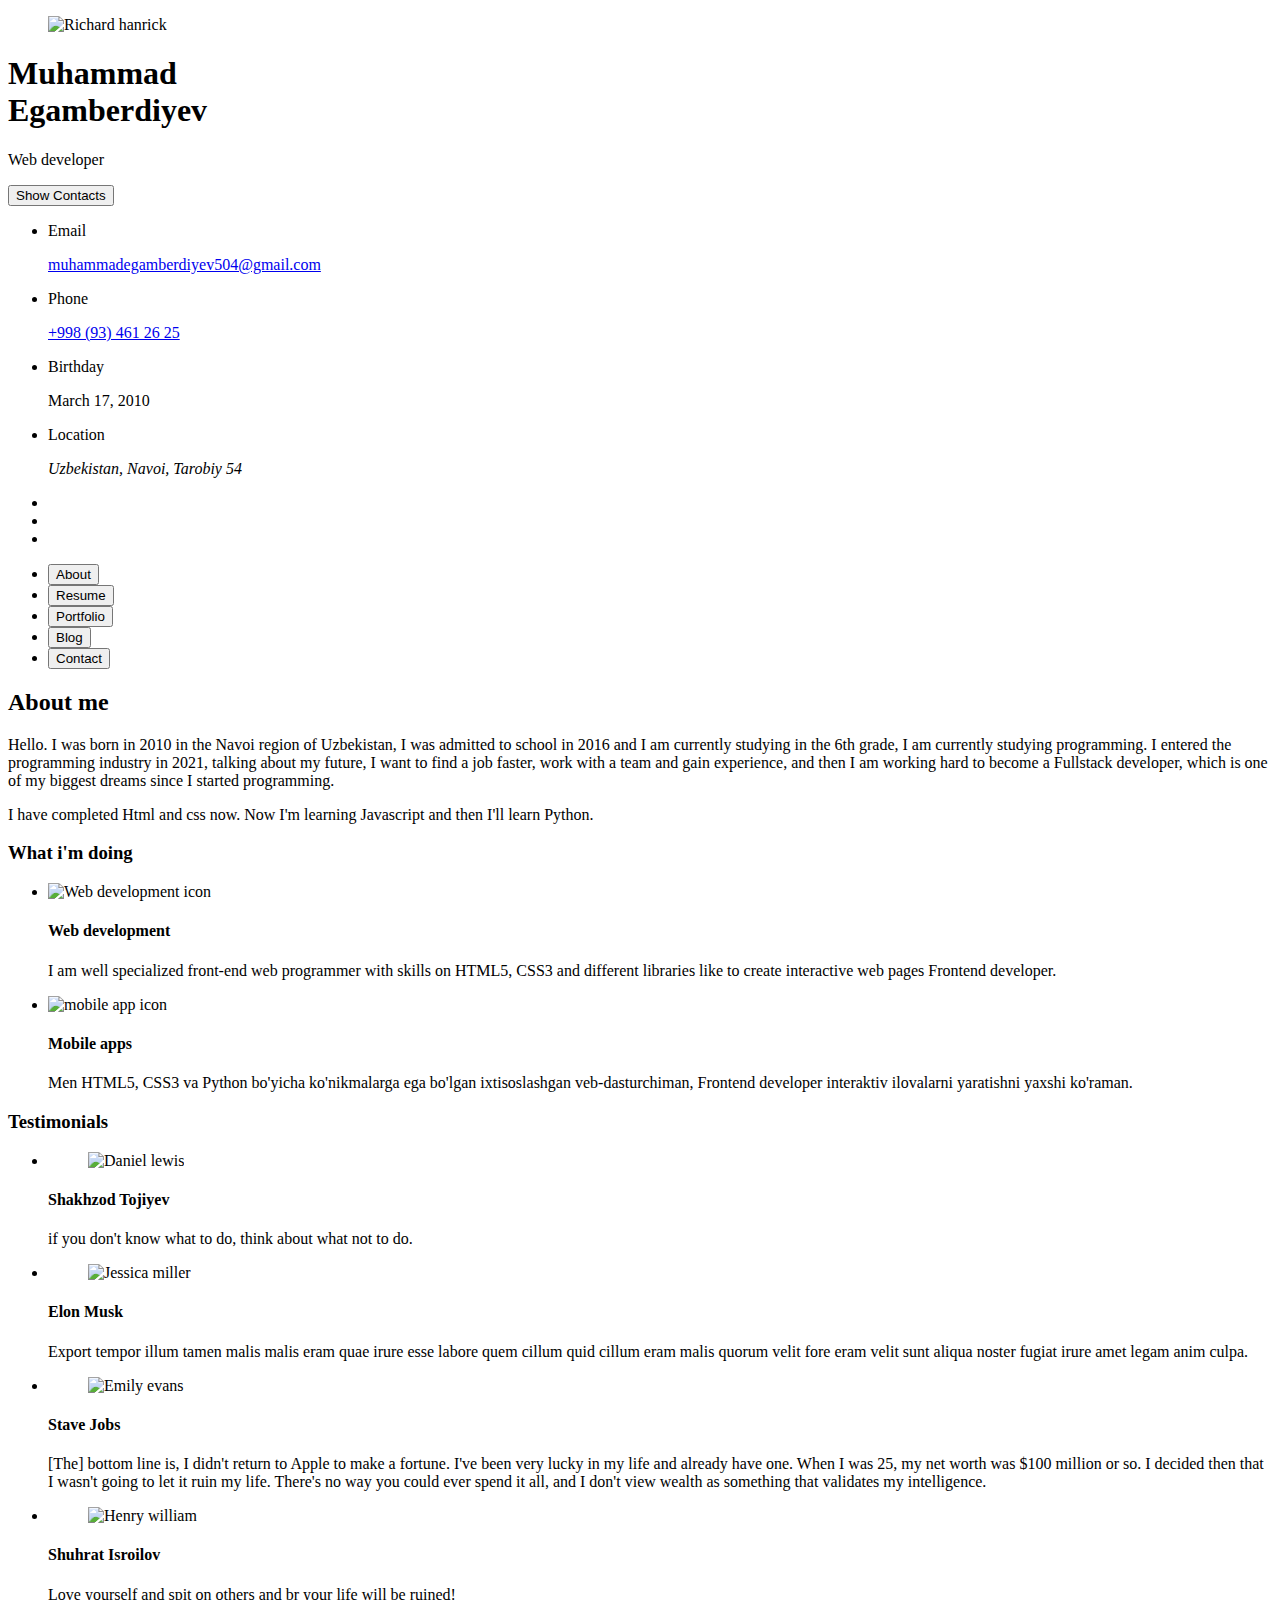
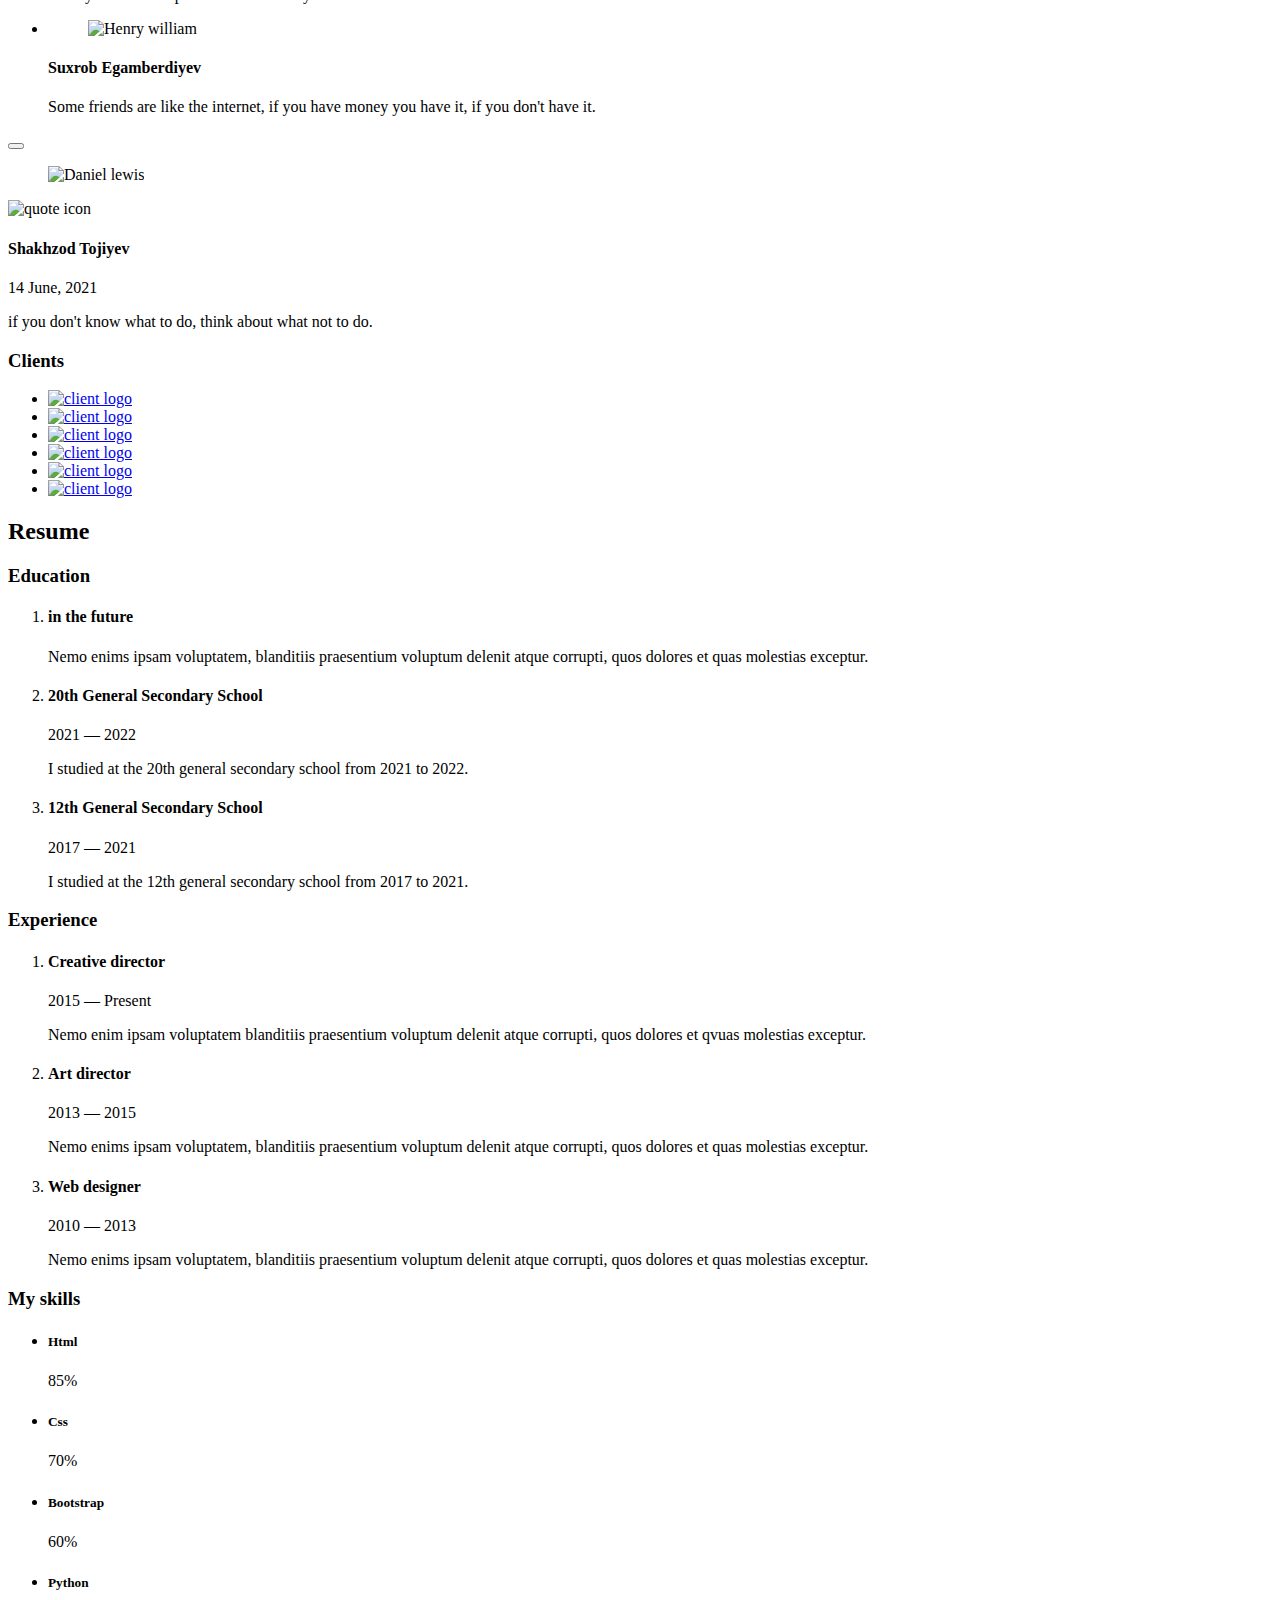
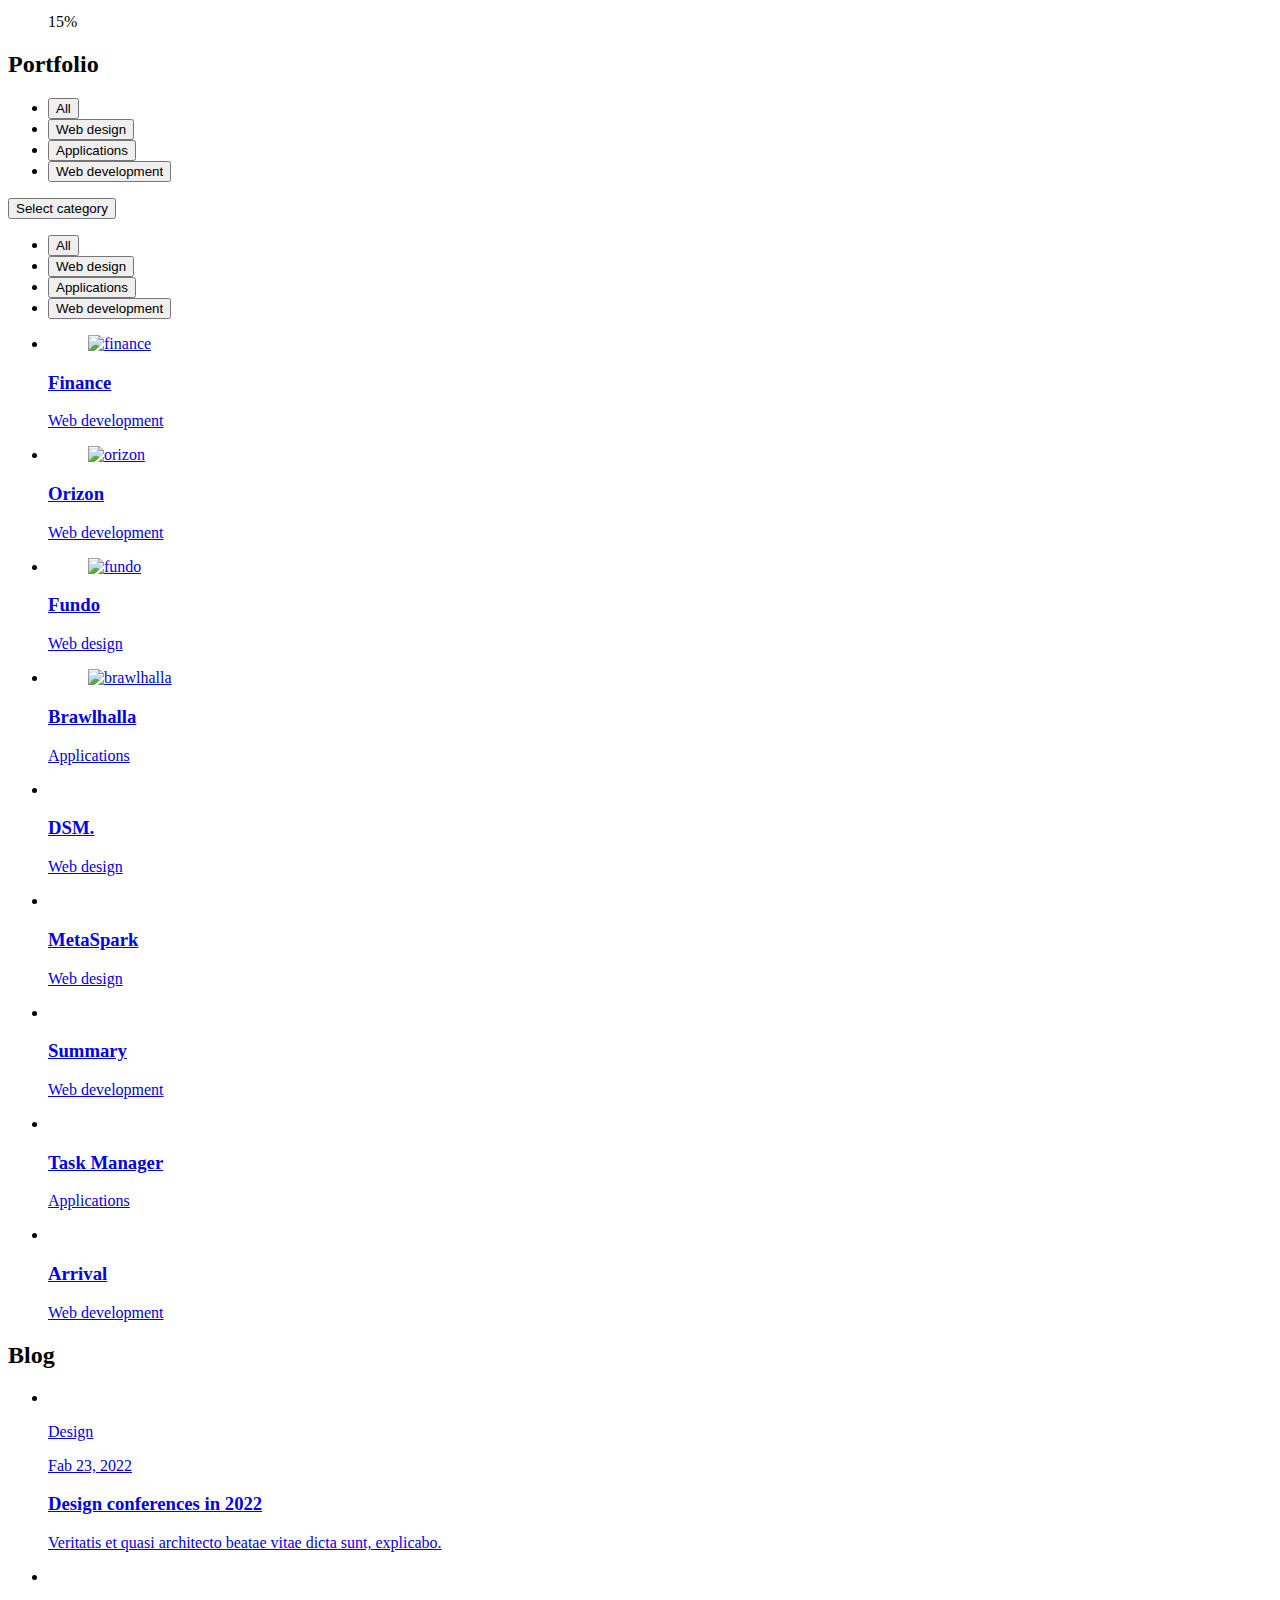
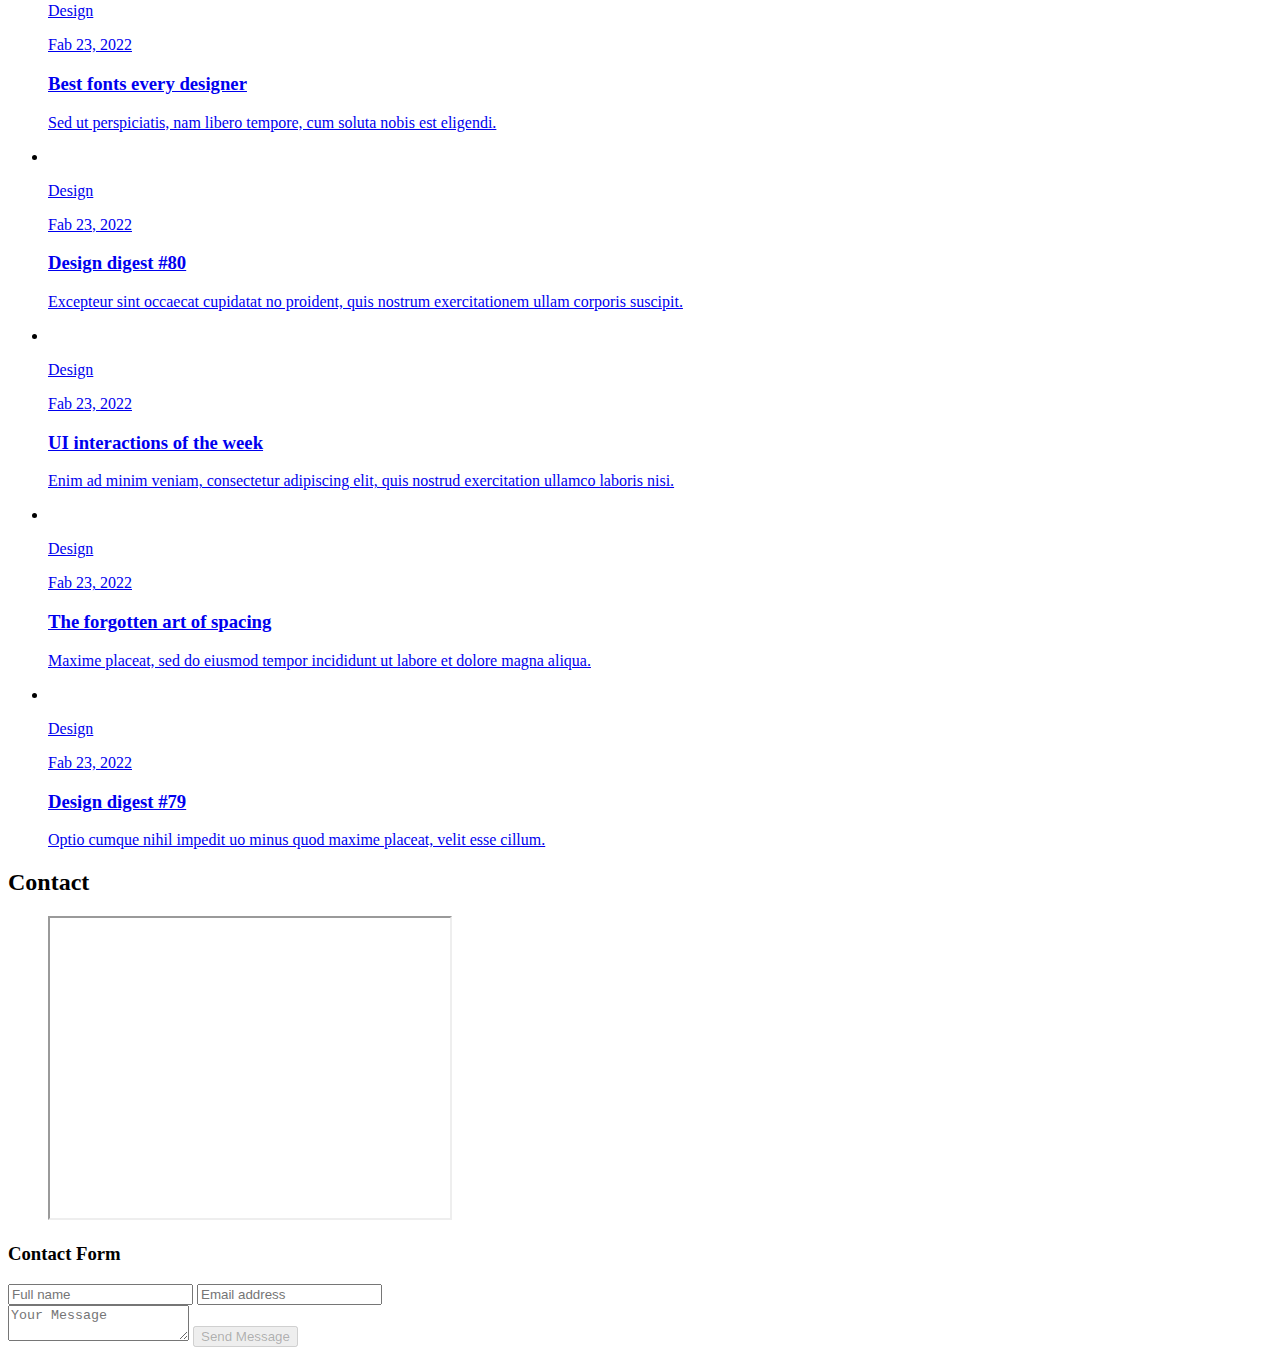
==== commit 5df631d1: "demo" ====
--- a/index.html
+++ b/index.html
@@ -1,341 +1,1163 @@
 <!DOCTYPE html>
-<!-- Created By CodingNepal -->
 <html lang="en">
 
 <head>
-    <meta charset="UTF-8">
-    <meta name="viewport" content="width=device-width, initial-scale=1.0">
-    <title>Muhammad Egamberdiyev Portfolio</title>
-    <link rel="apple-touch-icon" sizes="180x180" href="./images/apple-touch-icon.png">
-    <link rel="icon" type="image/png" sizes="32x32" href="./images/favicon-32x32.png">
-    <link rel="icon" type="image/png" sizes="16x16" href="./images/favicon-16x16.png">
-    <link rel="manifest" href="/site.webmanifest">
-    <link rel="stylesheet" href="./css/style.css">
-    <link rel="icon" type="image/x-icon" href="./Images/link-logo.png">
-    <link rel="stylesheet" href="https://cdnjs.cloudflare.com/ajax/libs/font-awesome/6.2.0/css/all.min.css" integrity="sha512-xh6O/CkQoPOWDdYTDqeRdPCVd1SpvCA9XXcUnZS2FmJNp1coAFzvtCN9BmamE+4aHK8yyUHUSCcJHgXloTyT2A==" crossorigin="anonymous" referrerpolicy="no-referrer"/>
-    <script src="https://kit.fontawesome.com/e87e9beb1c.js"></script>
-    <script src="https://code.jquery.com/jquery-3.5.1.min.js"></script>
-    <script src="https://cdnjs.cloudflare.com/ajax/libs/typed.js/2.0.11/typed.min.js"></script>
-    <script src="https://cdnjs.cloudflare.com/ajax/libs/waypoints/4.0.1/jquery.waypoints.min.js"></script>
-    <script src="https://cdnjs.cloudflare.com/ajax/libs/OwlCarousel2/2.3.4/owl.carousel.min.js"></script>
-    <link rel="stylesheet" href="https://cdnjs.cloudflare.com/ajax/libs/OwlCarousel2/2.3.4/assets/owl.carousel.min.css" />
+  <meta charset="UTF-8">
+  <meta http-equiv="X-UA-Compatible" content="IE=edge">
+  <meta name="viewport" content="width=device-width, initial-scale=1.0">
+  <title>Portfolio</title>
+
+  <!--
+    - favicon
+  -->
+  <link rel="shortcut icon" href="./assets/images/logo.png" type="image/x-icon">
+
+  <!--
+    - custom css link
+  -->
+  <link rel="stylesheet" href="./assets/css/style.css">
+
+  <!--
+    - google font link
+  -->
+  <link rel="preconnect" href="https://fonts.googleapis.com">
+  <link rel="preconnect" href="https://fonts.gstatic.com" crossorigin>
+  <link href="https://fonts.googleapis.com/css2?family=Poppins:wght@300;400;500;600&display=swap" rel="stylesheet">
 </head>
 
 <body>
-    <div class="scroll-up-btn">
-        <i class="fas fa-angle-up"></i>
+
+  <!--
+    - #MAIN
+  -->
+
+  <main>
+
+    <!--
+      - #SIDEBAR
+    -->
+
+    <aside class="sidebar" data-sidebar>
+
+      <div class="sidebar-info">
+
+        <figure class="avatar-box">
+          <img src="./assets/images/my-avatar.png" alt="Richard hanrick" width="80">
+        </figure>
+
+        <div class="info-content">
+          <h1 class="name" title="Richard hanrick">Muhammad <br> Egamberdiyev</h1>
+
+          <p class="title">Web developer</p>
+        </div>
+
+        <button class="info_more-btn" data-sidebar-btn>
+          <span>Show Contacts</span>
+
+          <ion-icon name="chevron-down"></ion-icon>
+        </button>
+
+      </div>
+
+      <div class="sidebar-info_more">
+
+        <div class="separator"></div>
+
+        <ul class="contacts-list">
+
+          <li class="contact-item">
+
+            <div class="icon-box">
+              <ion-icon name="mail-outline"></ion-icon>
+            </div>
+
+            <div class="contact-info">
+              <p class="contact-title">Email</p>
+
+              <a href="mailto:richard@example.com" class="contact-link">muhammadegamberdiyev504@gmail.com</a>
+            </div>
+
+          </li>
+
+          <li class="contact-item">
+
+            <div class="icon-box">
+              <ion-icon name="phone-portrait-outline"></ion-icon>
+            </div>
+
+            <div class="contact-info">
+              <p class="contact-title">Phone</p>
+
+              <a href="tel:+12133522795" class="contact-link">+998 (93) 461 26 25</a>
+            </div>
+
+          </li>
+
+          <li class="contact-item">
+
+            <div class="icon-box">
+              <ion-icon name="calendar-outline"></ion-icon>
+            </div>
+
+            <div class="contact-info">
+              <p class="contact-title">Birthday</p>
+
+              <time datetime="1982-06-23">March 17, 2010</time>
+            </div>
+
+          </li>
+
+          <li class="contact-item">
+
+            <a href="https://www.google.com/maps/place/Tarobiy+54/@40.1053531,65.3889226,18.46z/data=!4m5!3m4!1s0x0:0x55e708381075069b!8m2!3d40.1053987!4d65.3891108" target="_blank">
+              <div class="icon-box">
+                <ion-icon name="location-outline"></ion-icon>
+              </div>
+            </a>
+
+            <div class="contact-info">
+              <p class="contact-title">Location</p>
+
+              <address>Uzbekistan, Navoi, Tarobiy 54</address>
+            </div>
+
+          </li>
+
+        </ul>
+
+        <div class="separator"></div>
+
+        <ul class="social-list">
+
+          <li class="social-item">
+            <a href="#" class="social-link">
+              <ion-icon name="logo-facebook"></ion-icon>
+            </a>
+          </li>
+
+          <li class="social-item">
+            <a href="#" class="social-link">
+              <ion-icon name="logo-twitter"></ion-icon>
+            </a>
+          </li>
+
+          <li class="social-item">
+            <a href="#" class="social-link">
+              <ion-icon name="logo-instagram"></ion-icon>
+            </a>
+          </li>
+
+        </ul>
+
+      </div>
+
+    </aside>
+
+
+
+
+
+    <!--
+      - #main-content
+    -->
+
+    <div class="main-content">
+
+      <!--
+        - #NAVBAR
+      -->
+
+      <nav class="navbar">
+
+        <ul class="navbar-list">
+
+          <li class="navbar-item">
+            <button class="navbar-link  active" data-nav-link>About</button>
+          </li>
+
+          <li class="navbar-item">
+            <button class="navbar-link" data-nav-link>Resume</button>
+          </li>
+
+          <li class="navbar-item">
+            <button class="navbar-link" data-nav-link>Portfolio</button>
+          </li>
+
+          <li class="navbar-item">
+            <button class="navbar-link" data-nav-link>Blog</button>
+          </li>
+
+          <li class="navbar-item">
+            <button class="navbar-link" data-nav-link>Contact</button>
+          </li>
+
+        </ul>
+
+      </nav>
+
+
+
+
+
+      <!--
+        - #ABOUT
+      -->
+
+      <article class="about  active" data-page="about">
+
+        <header>
+          <h2 class="h2 article-title">About me</h2>
+        </header>
+
+        <section class="about-text">
+          <p>
+            Hello. I was born in 2010 in the Navoi region of Uzbekistan, I was admitted to school in 2016 and I am
+            currently studying in the 6th grade, I am currently studying programming. I entered the programming industry
+            in 2021, talking about
+            my future, I want to find a job faster, work with a team and gain experience, and then I am working hard to
+            become a Fullstack developer, which is one of my biggest dreams since I started programming.
+          </p>
+
+          <p>
+            I have completed Html and css now. Now I'm learning Javascript and then I'll learn Python.
+          </p>
+        </section>
+
+
+        <!--
+          - service
+        -->
+
+        <section class="service">
+
+          <h3 class="h3 service-title">What i'm doing</h3>
+
+          <ul class="service-list">
+
+            <li class="service-item">
+
+              <div class="service-icon-box">
+                <img src="./assets/images/icon-dev.svg" alt="Web development icon" width="40">
+              </div>
+
+              <div class="service-content-box">
+                <h4 class="h4 service-item-title">Web development</h4>
+
+                <p class="service-item-text">
+                  I am well specialized front-end web programmer with skills on HTML5, CSS3 and different libraries like to create interactive web pages Frontend developer.
+                </p>
+              </div>
+
+            </li>
+
+            <li class="service-item">
+
+              <div class="service-icon-box">
+                <img src="./assets/images/icon-app.svg" alt="mobile app icon" width="40">
+              </div>
+
+              <div class="service-content-box">
+                <h4 class="h4 service-item-title">Mobile apps</h4>
+
+                <p class="service-item-text">
+                  Men HTML5, CSS3 va Python bo'yicha ko'nikmalarga ega bo'lgan ixtisoslashgan veb-dasturchiman, Frontend developer interaktiv ilovalarni yaratishni yaxshi ko'raman.
+                </p>
+              </div>
+
+            </li>
+
+          </ul>
+
+        </section>
+
+
+        <!--
+          - testimonials
+        -->
+
+        <section class="testimonials">
+
+          <h3 class="h3 testimonials-title">Testimonials</h3>
+
+          <ul class="testimonials-list has-scrollbar">
+
+            <li class="testimonials-item">
+              <div class="content-card" data-testimonials-item>
+
+                <figure class="testimonials-avatar-box">
+                  <img src="./assets/images/photo_2022-05-01_21-23-10.jpg" alt="Daniel lewis" width="60" data-testimonials-avatar>
+                </figure>
+
+                <h4 class="h4 testimonials-item-title" data-testimonials-title>Shakhzod Tojiyev</h4>
+
+                <div class="testimonials-text" data-testimonials-text>
+                  <p>
+                    if you don't know what to do, think about what not to do.
+                  </p>
+                </div>
+
+              </div>
+            </li>
+
+            <li class="testimonials-item">
+              <div class="content-card" data-testimonials-item>
+
+                <figure class="testimonials-avatar-box">
+                  <img src="./assets/images/gettyimages-1229892983-square.jpg" alt="Jessica miller" width="60" data-testimonials-avatar>
+                </figure>
+
+                <h4 class="h4 testimonials-item-title" data-testimonials-title>Elon Musk</h4>
+
+                <div class="testimonials-text" data-testimonials-text>
+                  <p>
+                    Export tempor illum tamen malis malis eram quae irure esse labore quem cillum quid cillum eram malis quorum velit fore eram velit sunt aliqua noster fugiat irure amet legam anim culpa.
+                  </p>
+                </div>
+
+              </div>
+            </li>
+
+            <li class="testimonials-item">
+              <div class="content-card" data-testimonials-item>
+
+                <figure class="testimonials-avatar-box">
+                  <img src="./assets/images/38b1bb49-0001-0004-0000-000000268500_w1200_r1_fpx42.07_fpy52.99.jpg" alt="Emily evans" width="60" data-testimonials-avatar>
+                </figure>
+
+                <h4 class="h4 testimonials-item-title" data-testimonials-title>Stave Jobs</h4>
+
+                <div class="testimonials-text" data-testimonials-text>
+                  <p>
+                    [The] bottom line is, I didn't return to Apple to make a fortune. I've been very lucky in my life and already have one. When I was 25, my net worth was $100 million or so. I decided then that I wasn't going to let it ruin my life. There's no way you could ever spend it all, and I don't view wealth as something that validates my intelligence. 
+                  </p>
+                </div>
+
+              </div>
+            </li>
+
+            <li class="testimonials-item">
+              <div class="content-card" data-testimonials-item>
+
+                <figure class="testimonials-avatar-box">
+                  <img src="./assets/images/Shuhrat Isroilov.jpg" alt="Henry william" width="60" data-testimonials-avatar>
+                </figure>
+
+                <h4 class="h4 testimonials-item-title" data-testimonials-title>Shuhrat Isroilov</h4>
+
+                <div class="testimonials-text" data-testimonials-text>
+                  <p>
+                    Love yourself and spit on others and br  your life will be ruined!
+                  </p>
+                </div>
+
+              </div>
+            </li>
+
+            <li class="testimonials-item">
+              <div class="content-card" data-testimonials-item>
+
+                <figure class="testimonials-avatar-box">
+                  <img src="./assets/images/Shuhrat Isroilov.jpg" alt="Henry william" width="60" data-testimonials-avatar>
+                </figure>
+
+                <h4 class="h4 testimonials-item-title" data-testimonials-title>Suxrob Egamberdiyev</h4>
+
+                <div class="testimonials-text" data-testimonials-text>
+                  <p>
+                    Some friends are like the internet, if you have money you have it, if you don't have it.
+                  </p>
+                </div>
+
+              </div>
+            </li>
+
+          </ul>
+
+        </section>
+
+
+        <!--
+          - testimonials modal
+        -->
+
+        <div class="modal-container" data-modal-container>
+
+          <div class="overlay" data-overlay></div>
+
+          <section class="testimonials-modal">
+
+            <button class="modal-close-btn" data-modal-close-btn>
+              <ion-icon name="close-outline"></ion-icon>
+            </button>
+
+            <div class="modal-img-wrapper">
+              <figure class="modal-avatar-box">
+                <img src="./assets/images/avatar-1.png" alt="Daniel lewis" width="80" data-modal-img>
+              </figure>
+
+              <img src="./assets/images/icon-quote.svg" alt="quote icon">
+            </div>
+
+            <div class="modal-content">
+
+              <h4 class="h3 modal-title" data-modal-title>Shakhzod Tojiyev</h4>
+
+              <time datetime="2021-06-14">14 June, 2021</time>
+
+              <div data-modal-text>
+                <p>
+                  if you don't know what to do, think about what not to do.
+                </p>
+              </div>
+
+            </div>
+
+          </section>
+
+        </div>
+
+
+        <!--
+          - clients
+        -->
+
+        <section class="clients">
+
+          <h3 class="h3 clients-title">Clients</h3>
+
+          <ul class="clients-list has-scrollbar">
+
+            <li class="clients-item">
+              <a href="#">
+                <img src="./assets/images/logo-1-color.png" alt="client logo">
+              </a>
+            </li>
+
+            <li class="clients-item">
+              <a href="#">
+                <img src="./assets/images/logo-2-color.png" alt="client logo">
+              </a>
+            </li>
+
+            <li class="clients-item">
+              <a href="#">
+                <img src="./assets/images/logo-3-color.png" alt="client logo">
+              </a>
+            </li>
+
+            <li class="clients-item">
+              <a href="#">
+                <img src="./assets/images/logo-4-color.png" alt="client logo">
+              </a>
+            </li>
+
+            <li class="clients-item">
+              <a href="#">
+                <img src="./assets/images/logo-5-color.png" alt="client logo">
+              </a>
+            </li>
+
+            <li class="clients-item">
+              <a href="#">
+                <img src="./assets/images/logo-6-color.png" alt="client logo">
+              </a>
+            </li>
+
+          </ul>
+
+        </section>
+
+      </article>
+
+
+
+
+
+      <!--
+        - #RESUME
+      -->
+
+      <article class="resume" data-page="resume">
+
+        <header>
+          <h2 class="h2 article-title">Resume</h2>
+        </header>
+
+        <section class="timeline">
+
+          <div class="title-wrapper">
+            <div class="icon-box">
+              <ion-icon name="book-outline"></ion-icon>
+            </div>
+
+            <h3 class="h3">Education</h3>
+          </div>
+
+          <ol class="timeline-list">
+
+            <li class="timeline-item">
+
+              <h4 class="h4 timeline-item-title">in the future</h4>
+
+              <span></span>
+
+              <p class="timeline-text">
+                Nemo enims ipsam voluptatem, blanditiis praesentium voluptum delenit atque corrupti, quos dolores et
+                quas molestias
+                exceptur.
+              </p>
+
+            </li>
+
+            <li class="timeline-item">
+
+              <h4 class="h4 timeline-item-title">20th General Secondary School</h4>
+
+              <span>2021 — 2022</span>
+
+              <p class="timeline-text">
+                I studied at the 20th general secondary school from 2021 to 2022.
+              </p>
+
+            </li>
+
+            <li class="timeline-item">
+
+              <h4 class="h4 timeline-item-title">12th General Secondary School</h4>
+
+              <span>2017 — 2021</span>
+
+              <p class="timeline-text">
+                I studied at the 12th general secondary school from 2017 to 2021.
+              </p>
+
+            </li>
+
+          </ol>
+
+        </section>
+
+        <section class="timeline">
+
+          <div class="title-wrapper">
+            <div class="icon-box">
+              <ion-icon name="book-outline"></ion-icon>
+            </div>
+
+            <h3 class="h3">Experience</h3>
+          </div>
+
+          <ol class="timeline-list">
+
+            <li class="timeline-item">
+
+              <h4 class="h4 timeline-item-title">Creative director</h4>
+
+              <span>2015 — Present</span>
+
+              <p class="timeline-text">
+                Nemo enim ipsam voluptatem blanditiis praesentium voluptum delenit atque corrupti, quos dolores et qvuas
+                molestias
+                exceptur.
+              </p>
+
+            </li>
+
+            <li class="timeline-item">
+
+              <h4 class="h4 timeline-item-title">Art director</h4>
+
+              <span>2013 — 2015</span>
+
+              <p class="timeline-text">
+                Nemo enims ipsam voluptatem, blanditiis praesentium voluptum delenit atque corrupti, quos dolores et
+                quas molestias
+                exceptur.
+              </p>
+
+            </li>
+
+            <li class="timeline-item">
+
+              <h4 class="h4 timeline-item-title">Web designer</h4>
+
+              <span>2010 — 2013</span>
+
+              <p class="timeline-text">
+                Nemo enims ipsam voluptatem, blanditiis praesentium voluptum delenit atque corrupti, quos dolores et
+                quas molestias
+                exceptur.
+              </p>
+
+            </li>
+
+          </ol>
+
+        </section>
+
+        <section class="skill">
+
+          <h3 class="h3 skills-title">My skills</h3>
+
+          <ul class="skills-list content-card">
+
+            <li class="skills-item">
+
+              <div class="title-wrapper">
+                <h5 class="h5">Html</h5>
+                <data value="85">85%</data>
+              </div>
+
+              <div class="skill-progress-bg">
+                <div class="skill-progress-fill" style="width: 85%;"></div>
+              </div>
+
+            </li>
+
+            <li class="skills-item">
+
+              <div class="title-wrapper">
+                <h5 class="h5">Css</h5>
+                <data value="70">70%</data>
+              </div>
+
+              <div class="skill-progress-bg">
+                <div class="skill-progress-fill" style="width: 70%;"></div>
+              </div>
+
+            </li>
+
+            <li class="skills-item">
+
+              <div class="title-wrapper">
+                <h5 class="h5">Bootstrap</h5>
+                <data value="60">60%</data>
+              </div>
+
+              <div class="skill-progress-bg">
+                <div class="skill-progress-fill" style="width: 60%;"></div>
+              </div>
+
+            </li>
+
+            <li class="skills-item">
+
+              <div class="title-wrapper">
+                <h5 class="h5">Python</h5>
+                <data value="15">15%</data>
+              </div>
+
+              <div class="skill-progress-bg">
+                <div class="skill-progress-fill" style="width: 15%;"></div>
+              </div>
+
+            </li>
+
+          </ul>
+
+        </section>
+
+      </article>
+
+
+
+
+
+      <!--
+        - #PORTFOLIO
+      -->
+
+      <article class="portfolio" data-page="portfolio">
+
+        <header>
+          <h2 class="h2 article-title">Portfolio</h2>
+        </header>
+
+        <section class="projects">
+
+          <ul class="filter-list">
+
+            <li class="filter-item">
+              <button class="active" data-filter-btn>All</button>
+            </li>
+
+            <li class="filter-item">
+              <button data-filter-btn>Web design</button>
+            </li>
+
+            <li class="filter-item">
+              <button data-filter-btn>Applications</button>
+            </li>
+
+            <li class="filter-item">
+              <button data-filter-btn>Web development</button>
+            </li>
+
+          </ul>
+
+          <div class="filter-select-box">
+
+            <button class="filter-select" data-select>
+
+              <div class="select-value" data-selecct-value>Select category</div>
+
+              <div class="select-icon">
+                <ion-icon name="chevron-down"></ion-icon>
+              </div>
+
+            </button>
+
+            <ul class="select-list">
+
+              <li class="select-item">
+                <button data-select-item>All</button>
+              </li>
+
+              <li class="select-item">
+                <button data-select-item>Web design</button>
+              </li>
+
+              <li class="select-item">
+                <button data-select-item>Applications</button>
+              </li>
+
+              <li class="select-item">
+                <button data-select-item>Web development</button>
+              </li>
+
+            </ul>
+
+          </div>
+
+          <ul class="project-list">
+
+            <li class="project-item  active" data-filter-item data-category="web development">
+              <a href="#">
+
+                <figure class="project-img">
+                  <div class="project-item-icon-box">
+                    <ion-icon name="eye-outline"></ion-icon>
+                  </div>
+
+                  <img src="./assets/images/project-1.jpg" alt="finance" loading="lazy">
+                </figure>
+
+                <h3 class="project-title">Finance</h3>
+
+                <p class="project-category">Web development</p>
+
+              </a>
+            </li>
+
+            <li class="project-item  active" data-filter-item data-category="web development">
+              <a href="#">
+
+                <figure class="project-img">
+                  <div class="project-item-icon-box">
+                    <ion-icon name="eye-outline"></ion-icon>
+                  </div>
+
+                  <img src="./assets/images/project-2.png" alt="orizon" loading="lazy">
+                </figure>
+
+                <h3 class="project-title">Orizon</h3>
+
+                <p class="project-category">Web development</p>
+
+              </a>
+            </li>
+
+            <li class="project-item  active" data-filter-item data-category="web design">
+              <a href="#">
+
+                <figure class="project-img">
+                  <div class="project-item-icon-box">
+                    <ion-icon name="eye-outline"></ion-icon>
+                  </div>
+
+                  <img src="./assets/images/project-3.jpg" alt="fundo" loading="lazy">
+                </figure>
+
+                <h3 class="project-title">Fundo</h3>
+
+                <p class="project-category">Web design</p>
+
+              </a>
+            </li>
+
+            <li class="project-item  active" data-filter-item data-category="applications">
+              <a href="#">
+
+                <figure class="project-img">
+                  <div class="project-item-icon-box">
+                    <ion-icon name="eye-outline"></ion-icon>
+                  </div>
+
+                  <img src="./assets/images/project-4.png" alt="brawlhalla" loading="lazy">
+                </figure>
+
+                <h3 class="project-title">Brawlhalla</h3>
+
+                <p class="project-category">Applications</p>
+
+              </a>
+            </li>
+
+            <li class="project-item  active" data-filter-item data-category="web design">
+              <a href="#">
+
+                <figure class="project-img">
+                  <div class="project-item-icon-box">
+                    <ion-icon name="eye-outline"></ion-icon>
+                  </div>
+
+                  <img src="./assets/images/project-5.png" alt="dsm." loading="lazy">
+                </figure>
+
+                <h3 class="project-title">DSM.</h3>
+
+                <p class="project-category">Web design</p>
+
+              </a>
+            </li>
+
+            <li class="project-item  active" data-filter-item data-category="web design">
+              <a href="#">
+
+                <figure class="project-img">
+                  <div class="project-item-icon-box">
+                    <ion-icon name="eye-outline"></ion-icon>
+                  </div>
+
+                  <img src="./assets/images/project-6.png" alt="metaspark" loading="lazy">
+                </figure>
+
+                <h3 class="project-title">MetaSpark</h3>
+
+                <p class="project-category">Web design</p>
+
+              </a>
+            </li>
+
+            <li class="project-item  active" data-filter-item data-category="web development">
+              <a href="#">
+
+                <figure class="project-img">
+                  <div class="project-item-icon-box">
+                    <ion-icon name="eye-outline"></ion-icon>
+                  </div>
+
+                  <img src="./assets/images/project-7.png" alt="summary" loading="lazy">
+                </figure>
+
+                <h3 class="project-title">Summary</h3>
+
+                <p class="project-category">Web development</p>
+
+              </a>
+            </li>
+
+            <li class="project-item  active" data-filter-item data-category="applications">
+              <a href="#">
+
+                <figure class="project-img">
+                  <div class="project-item-icon-box">
+                    <ion-icon name="eye-outline"></ion-icon>
+                  </div>
+
+                  <img src="./assets/images/project-8.jpg" alt="task manager" loading="lazy">
+                </figure>
+
+                <h3 class="project-title">Task Manager</h3>
+
+                <p class="project-category">Applications</p>
+
+              </a>
+            </li>
+
+            <li class="project-item  active" data-filter-item data-category="web development">
+              <a href="#">
+
+                <figure class="project-img">
+                  <div class="project-item-icon-box">
+                    <ion-icon name="eye-outline"></ion-icon>
+                  </div>
+
+                  <img src="./assets/images/project-9.png" alt="arrival" loading="lazy">
+                </figure>
+
+                <h3 class="project-title">Arrival</h3>
+
+                <p class="project-category">Web development</p>
+
+              </a>
+            </li>
+
+          </ul>
+
+        </section>
+
+      </article>
+
+
+
+
+
+      <!--
+        - #BLOG
+      -->
+
+      <article class="blog" data-page="blog">
+
+        <header>
+          <h2 class="h2 article-title">Blog</h2>
+        </header>
+
+        <section class="blog-posts">
+
+          <ul class="blog-posts-list">
+
+            <li class="blog-post-item">
+              <a href="#">
+
+                <figure class="blog-banner-box">
+                  <img src="./assets/images/blog-1.jpg" alt="Design conferences in 2022" loading="lazy">
+                </figure>
+
+                <div class="blog-content">
+
+                  <div class="blog-meta">
+                    <p class="blog-category">Design</p>
+
+                    <span class="dot"></span>
+
+                    <time datetime="2022-02-23">Fab 23, 2022</time>
+                  </div>
+
+                  <h3 class="h3 blog-item-title">Design conferences in 2022</h3>
+
+                  <p class="blog-text">
+                    Veritatis et quasi architecto beatae vitae dicta sunt, explicabo.
+                  </p>
+
+                </div>
+
+              </a>
+            </li>
+
+            <li class="blog-post-item">
+              <a href="#">
+
+                <figure class="blog-banner-box">
+                  <img src="./assets/images/blog-2.jpg" alt="Best fonts every designer" loading="lazy">
+                </figure>
+
+                <div class="blog-content">
+
+                  <div class="blog-meta">
+                    <p class="blog-category">Design</p>
+
+                    <span class="dot"></span>
+
+                    <time datetime="2022-02-23">Fab 23, 2022</time>
+                  </div>
+
+                  <h3 class="h3 blog-item-title">Best fonts every designer</h3>
+
+                  <p class="blog-text">
+                    Sed ut perspiciatis, nam libero tempore, cum soluta nobis est eligendi.
+                  </p>
+
+                </div>
+
+              </a>
+            </li>
+
+            <li class="blog-post-item">
+              <a href="#">
+
+                <figure class="blog-banner-box">
+                  <img src="./assets/images/blog-3.jpg" alt="Design digest #80" loading="lazy">
+                </figure>
+
+                <div class="blog-content">
+
+                  <div class="blog-meta">
+                    <p class="blog-category">Design</p>
+
+                    <span class="dot"></span>
+
+                    <time datetime="2022-02-23">Fab 23, 2022</time>
+                  </div>
+
+                  <h3 class="h3 blog-item-title">Design digest #80</h3>
+
+                  <p class="blog-text">
+                    Excepteur sint occaecat cupidatat no proident, quis nostrum exercitationem ullam corporis suscipit.
+                  </p>
+
+                </div>
+
+              </a>
+            </li>
+
+            <li class="blog-post-item">
+              <a href="#">
+
+                <figure class="blog-banner-box">
+                  <img src="./assets/images/blog-4.jpg" alt="UI interactions of the week" loading="lazy">
+                </figure>
+
+                <div class="blog-content">
+
+                  <div class="blog-meta">
+                    <p class="blog-category">Design</p>
+
+                    <span class="dot"></span>
+
+                    <time datetime="2022-02-23">Fab 23, 2022</time>
+                  </div>
+
+                  <h3 class="h3 blog-item-title">UI interactions of the week</h3>
+
+                  <p class="blog-text">
+                    Enim ad minim veniam, consectetur adipiscing elit, quis nostrud exercitation ullamco laboris nisi.
+                  </p>
+
+                </div>
+
+              </a>
+            </li>
+
+            <li class="blog-post-item">
+              <a href="#">
+
+                <figure class="blog-banner-box">
+                  <img src="./assets/images/blog-5.jpg" alt="The forgotten art of spacing" loading="lazy">
+                </figure>
+
+                <div class="blog-content">
+
+                  <div class="blog-meta">
+                    <p class="blog-category">Design</p>
+
+                    <span class="dot"></span>
+
+                    <time datetime="2022-02-23">Fab 23, 2022</time>
+                  </div>
+
+                  <h3 class="h3 blog-item-title">The forgotten art of spacing</h3>
+
+                  <p class="blog-text">
+                    Maxime placeat, sed do eiusmod tempor incididunt ut labore et dolore magna aliqua.
+                  </p>
+
+                </div>
+
+              </a>
+            </li>
+
+            <li class="blog-post-item">
+              <a href="#">
+
+                <figure class="blog-banner-box">
+                  <img src="./assets/images/blog-6.jpg" alt="Design digest #79" loading="lazy">
+                </figure>
+
+                <div class="blog-content">
+
+                  <div class="blog-meta">
+                    <p class="blog-category">Design</p>
+
+                    <span class="dot"></span>
+
+                    <time datetime="2022-02-23">Fab 23, 2022</time>
+                  </div>
+
+                  <h3 class="h3 blog-item-title">Design digest #79</h3>
+
+                  <p class="blog-text">
+                    Optio cumque nihil impedit uo minus quod maxime placeat, velit esse cillum.
+                  </p>
+
+                </div>
+
+              </a>
+            </li>
+
+          </ul>
+
+        </section>
+
+      </article>
+
+
+
+
+
+      <!--
+        - #CONTACT
+      -->
+
+      <article class="contact" data-page="contact">
+
+        <header>
+          <h2 class="h2 article-title">Contact</h2>
+        </header>
+
+        <section class="mapbox" data-mapbox>
+          <figure>
+            <iframe
+              src="https://www.google.com/maps/embed?pb=!1m18!1m12!1m3!1d199666.5651251294!2d-121.58334177520186!3d38.56165006739519!2m3!1f0!2f0!3f0!3m2!1i1024!2i768!4f13.1!3m3!1m2!1s0x809ac672b28397f9%3A0x921f6aaa74197fdb!2sSacramento%2C%20CA%2C%20USA!5e0!3m2!1sen!2sbd!4v1647608789441!5m2!1sen!2sbd"
+              width="400" height="300" loading="lazy"></iframe>
+          </figure>
+        </section>
+
+        <section class="contact-form">
+
+          <h3 class="h3 form-title">Contact Form</h3>
+
+          <form action="#" class="form" data-form>
+
+            <div class="input-wrapper">
+              <input type="text" name="fullname" class="form-input" placeholder="Full name" required data-form-input>
+
+              <input type="email" name="email" class="form-input" placeholder="Email address" required data-form-input>
+            </div>
+
+            <textarea name="message" class="form-input" placeholder="Your Message" required data-form-input></textarea>
+
+            <button class="form-btn" type="submit" disabled data-form-btn>
+              <ion-icon name="paper-plane"></ion-icon>
+              <span>Send Message</span>
+            </button>
+
+          </form>
+
+        </section>
+
+      </article>
+
     </div>
-    <nav class="navbar">
-        <div class="max-width">
-            <div class="logo"><a href="#">Portfo<span>lio.</span></a></div>
-            <ul class="menu">
-                <li><a href="#home" class="menu-btn">Home</a></li>
-                <li><a href="#about" class="menu-btn">About</a></li>
-                <li><a href="#services" class="menu-btn">Services</a></li>
-                <li><a href="#skills" class="menu-btn">Skills</a></li>
-                <li><a href="#portfolio" class="menu-btn">Website</a></li>
-                <li><a href="#work" class="menu-btn">Work</a></li>
-                <li><a href="#contact" class="menu-btn">Contact</a></li>
-            </ul>
-            <div class="menu-btn">
-                <i class="fas fa-bars"></i>
-            </div>
-        </div>
-    </nav>
-
-    <!-- home section start -->
-    <section class="home" id="home">
-        <div class="max-width">
-            <div class="showcase">
-                <div class="home-content">
-                    <div class="text-1">Hello, my name is</div>
-                    <div class="text-2">Muhammad</div>
-                    <div class="text-3">And I'm a <span class="typing"></span></div>
-                </div>
-                <div id="tag"></div>
-            </div>
-
-        </div>
-    </section>
-
-    <!-- about section start -->
-    <section class="about" id="about">
-        <div class="max-width">
-            <h2 class="title">About me</h2>
-            <div class="about-content">
-                <div class="column left">
-                    <img src="./Images/About-images.jpg" alt="">
-                </div>
-                <div class="column right">
-                    <div class="text">I'm Muhammad and <span class="typing-2"></span></div>
-                    <p>Hello. I was born in 2010 in the Navoi region of Uzbekistan, I was admitted to school in 2016 and I am currently studying in the 6th grade, I am currently studying programming. I entered the programming industry in 2021, talking about
-                        my future, I want to find a job faster, work with a team and gain experience, and then I am working hard to become a Fullstack developer, which is one of my biggest dreams since I started programming.</p><br>
-                    <p>I have completed Html and css now. Now I'm learning Javascript and then I'll learn Python.</p>
-                    <a href="./images/image.png" id="download" download="Muhammad Egamberdiyev" onclick="alert('Are you sure you want to save the image?')">Download CV</a>
-                </div>
-            </div>
-        </div>
-    </section>
-
-
-    <!-- services section start -->
-    <section class="services" id="services">
-        <div class="max-width">
-            <h2 class="title">My services</h2>
-            <div class="serv-content">
-                <div class="card">
-                    <div class="box">
-                        <i class="fa-sharp fa-solid fa-video"></i>
-                        <div class="text">video montage</div>
-                        <p>Feel free to contact me for video montages. I will edit your video perfectly. My contact phone number is +998 93 461 26 25, you can call this number anytime you want.</p>
-                    </div>
-                </div>
-                <div class="card">
-                    <div class="box">
-                        <i class="fa-solid fa-code"></i>
-                        <div class="text">Fronted design</div>
-                        <p>I am well specialized front-end web programmer with skills on HTML5, CSS3 and different libraries like to create interactive web pages Frontend <br> developer.</p>
-                    </div>
-                </div>
-                <div class="card">
-                    <div class="box">
-                        <i class="fa-solid fa-mobile"></i>
-                        <div class="text">SMM</div>
-                        <p>I am also good at SMM. I can also advertise a place, for example: a store and similar places. For inquiries, call +998 461 26 25. You can easily manage your time on this phone.</p>
-                    </div>
-                </div>
-            </div>
-        </div>
-        </div>
-    </section>
-
-    <!-- skills section start -->
-    <section class="skills" id="skills">
-        <div class="max-width">
-            <h2 class="title">My skills</h2>
-            <div class="skills-content">
-                <div class="column left">
-                    <div class="text">My creative skills & experiences. <span class="typing-3"></span></div>
-                    <p>I have been learning Html for 6 months. Html is great, but you can't give style to the created website. That's why you can't create a website with css. I learned css for 3 months. You can do a lot of things in css: coloring, scrolling,
-                        scaling, etc. Now I'm learning Javascript right now. What does Javascript itself do? Javascript can handle both html and css. JavaScript is a programming language initially designed to interact with elements of web pages. In web
-                        browsers, JavaScript consists of three main parts.</p>
-                    <a href="#">Read more</a>
-                </div>
-                <div class="column col-right reveal">
-                    <div class="bar">
-                        <div class="info">
-                            <span>HTML</span>
-                            <span>85%</span>
-                        </div>
-                        <div class="line html"></div>
-                    </div>
-                    <div class="bar">
-                        <div class="info">
-                            <span>CSS</span>
-                            <span>70%</span>
-                        </div>
-                        <div class="line css"></div>
-                    </div>
-                    <div class="bar">
-                        <div class="info">
-                            <span>Bootstrap</span>
-                            <span>50%</span>
-                        </div>
-                        <div class="line javascript"></div>
-                    </div>
-                    <div class="bar">
-                        <div class="info">
-                            <span>JavaScript</span>
-                            <span>10%</span>
-                        </div>
-                        <div class="line jquery"></div>
-                    </div>
-                    <div class="bar">
-                        <div class="info">
-                            <span>Python</span>
-                            <span>10%</span>
-                        </div>
-                        <div class="line php"></div>
-                    </div>
-                </div>
-            </div>
-        </div>
-    </section>
-
-
-    <!-- teams section start -->
-    <section class="teams" id="portfolio">
-        <div class="max-width">
-            <h2 class="title">My Website</h2>
-            <div class="carousel owl-carousel">
-                <a href="https://egamberdiyevsuxrob.netlify.app/" target="_blank">
-                    <div class="card">
-                        <div class="box">
-                            <img src="./Images/portfolio1.jpg" alt="">
-                            <div class="text">My brother portfolio</div>
-                            <p>This is my brother's portfolio. If you click on it, you can go to my brother's portfolio.</p>
-                        </div>
-                    </div>
-                </a>
-                <a href="https://shakhzodtojiyev.uz/" target="_blank">
-                    <div class="card">
-                        <div class="box">
-                            <img src="./Images/portfolio2.jpg" alt="">
-                            <div class="text">My teacher portfolio</div>
-                            <p>This is my mentor portfolio. If you click on it, you can go to my teacher's portfolio.</p>
-                        </div>
-                    </div>
-                </a>
-                <a href="" target="_blank">
-                    <div class="card">
-                        <div class="box">
-                            <img src="./Images/portfolio3.jpg" alt="">
-                            <div class="text">Portfolio of brother Shuhrat</div>
-                            <p>This is Shuhrat Akani's portfolio. If you click on it, you can go to Shuhrat's portfolio.</p>
-                        </div>
-                    </div>
-                </a>
-                <a href="" target="_blank">
-                    <div class="card">
-                        <div class="box">
-                            <img src="./Images/portfolio4.jpg" alt="">
-                            <div class="text">Portfolio of brother Shahzod</div>
-                            <p>This is Shahzod brother's portfolio. If you click on it, you can go to the portfolio of brother Shahzod.</p>
-                        </div>
-                    </div>
-                </a>
-                <a href="" target="_blank">
-                    <div class="card">
-                        <div class="box">
-                            <img src="./Images/website5.jpg" alt="">
-                            <div class="text">Softdash</div>
-                            <p>This is my fifth bookmarked website and it's about Softdash.</p>
-                        </div>
-                    </div>
-                </a>
-            </div>
-        </div>
-    </section>
-
-
-    <section class="work" id="work">
-        <div class="title reveal">
-            <div class="section-title">My Work</div>
-        </div>
-        <center>
-            <div class="content">
-                <div class="card reveal">
-                    <div class="card-img">
-                        <img src="./Images/work1.jpg" alt="">
-                    </div>
-                </div>
-                <div class="card reveal">
-                    <div class="card-img">
-                        <img src="./Images/work8.jpg" alt="">
-                    </div>
-                </div>
-                <div class="card reveal">
-                    <div class="card-img">
-                        <img src="./Images/work3.jpg" alt="">
-                    </div>
-                </div>
-                <div class="card reveal">
-                    <div class="card-img">
-                        <img src="./Images/work4.jpg" alt="">
-                    </div>
-                </div>
-                <div class="card reveal">
-                    <div class="card-img">
-                        <img src="./Images/work5.jpg" alt="">
-                    </div>
-                </div>
-                <div class="card reveal">
-                    <div class="card-img">
-                        <img src="./Images/work6.jpg" alt="">
-                    </div>
-                </div>
-        </center>
-        </div>
-    </section>
-
-    <!-- contact section start -->
-    <section class="contact" id="contact">
-        <h2 class="title">Contact Me</h2>
-        <div class="content">
-            <div class="row">
-                <div class="card reveal">
-                    <div class="contact-icon">
-                        <i class="fas fa-map-marker-alt"></i>
-                    </div>
-                    <div class="info">
-                        <h3>Address</h3>
-                        <span>Navoiy, Tarobiy 54</span>
-                    </div>
-                </div>
-                <div class="card reveal">
-                    <div class="contact-icon">
-                        <i class="fas fa-phone"></i>
-                    </div>
-                    <div class="info">
-                        <h3>Phone</h3>
-                        <span>+998 (93) 461 26 25</span>
-                    </div>
-                </div>
-                <div class="card reveal">
-                    <div class="contact-icon">
-                        <i class="fas fa-envelope"></i>
-                    </div>
-                    <div class="info">
-                        <h3>Email Address</h3>
-                        <span>muhammadegamberdiyev504</span>
-                    </div>
-                </div>
-                <div class="card reveal">
-                    <div class="contact-icon">
-                        <i class="fas fa-globe"></i>
-                    </div>
-                    <div class="info">
-                        <h3>Website</h3>
-                        <span>muhammadegamberdiyev.uz</span>
-                    </div>
-                </div>
-                <div class="card reveal">
-                    <div class="contact-icon">
-                        <i class="fa-brands fa-instagram"></i>
-                    </div>
-                    <div class="info">
-                        <h3>Instagram</h3>
-                        <span>Muhammad Egamberdiyev</span>
-                    </div>
-                </div>
-                <div class="card reveal">
-                    <div class="contact-icon">
-                        <i class="fa-brands fa-facebook-f"></i>
-                    </div>
-                    <div class="info">
-                        <h3>Facebook</h3>
-                        <span>Muhammad Egamberdiyev</span>
-                    </div>
-                </div>
-                <div class="card reveal">
-                    <div class="contact-icon">
-                        <i class="fa-brands fa-linkedin-in"></i>
-                    </div>
-                    <div class="info">
-                        <h3>Linkedin</h3>
-                        <span>Muhammad Egamberdiyev</span>
-                    </div>
-                </div>
-            </div>
-        </div>
-    </section>
-
-    <footer class="footer">
-        <span class="footer-title">Egamberdiyev Muhammad</span>
-        <p>Copyright @2022. All Rights Reserved.</p>
-    </footer>
-
-    <script src="./js/script.js"></script>
-    <script src="./js/svg.js"></script>
+
+  </main>
+
+
+
+
+
+
+  <!--
+    - custom js link
+  -->
+  <script src="./assets/js/script.js"></script>
+
+  <!--
+    - ionicon link
+  -->
+  <script type="module" src="https://unpkg.com/ionicons@5.5.2/dist/ionicons/ionicons.esm.js"></script>
+  <script nomodule src="https://unpkg.com/ionicons@5.5.2/dist/ionicons/ionicons.js"></script>
+
 </body>
+
 </html>